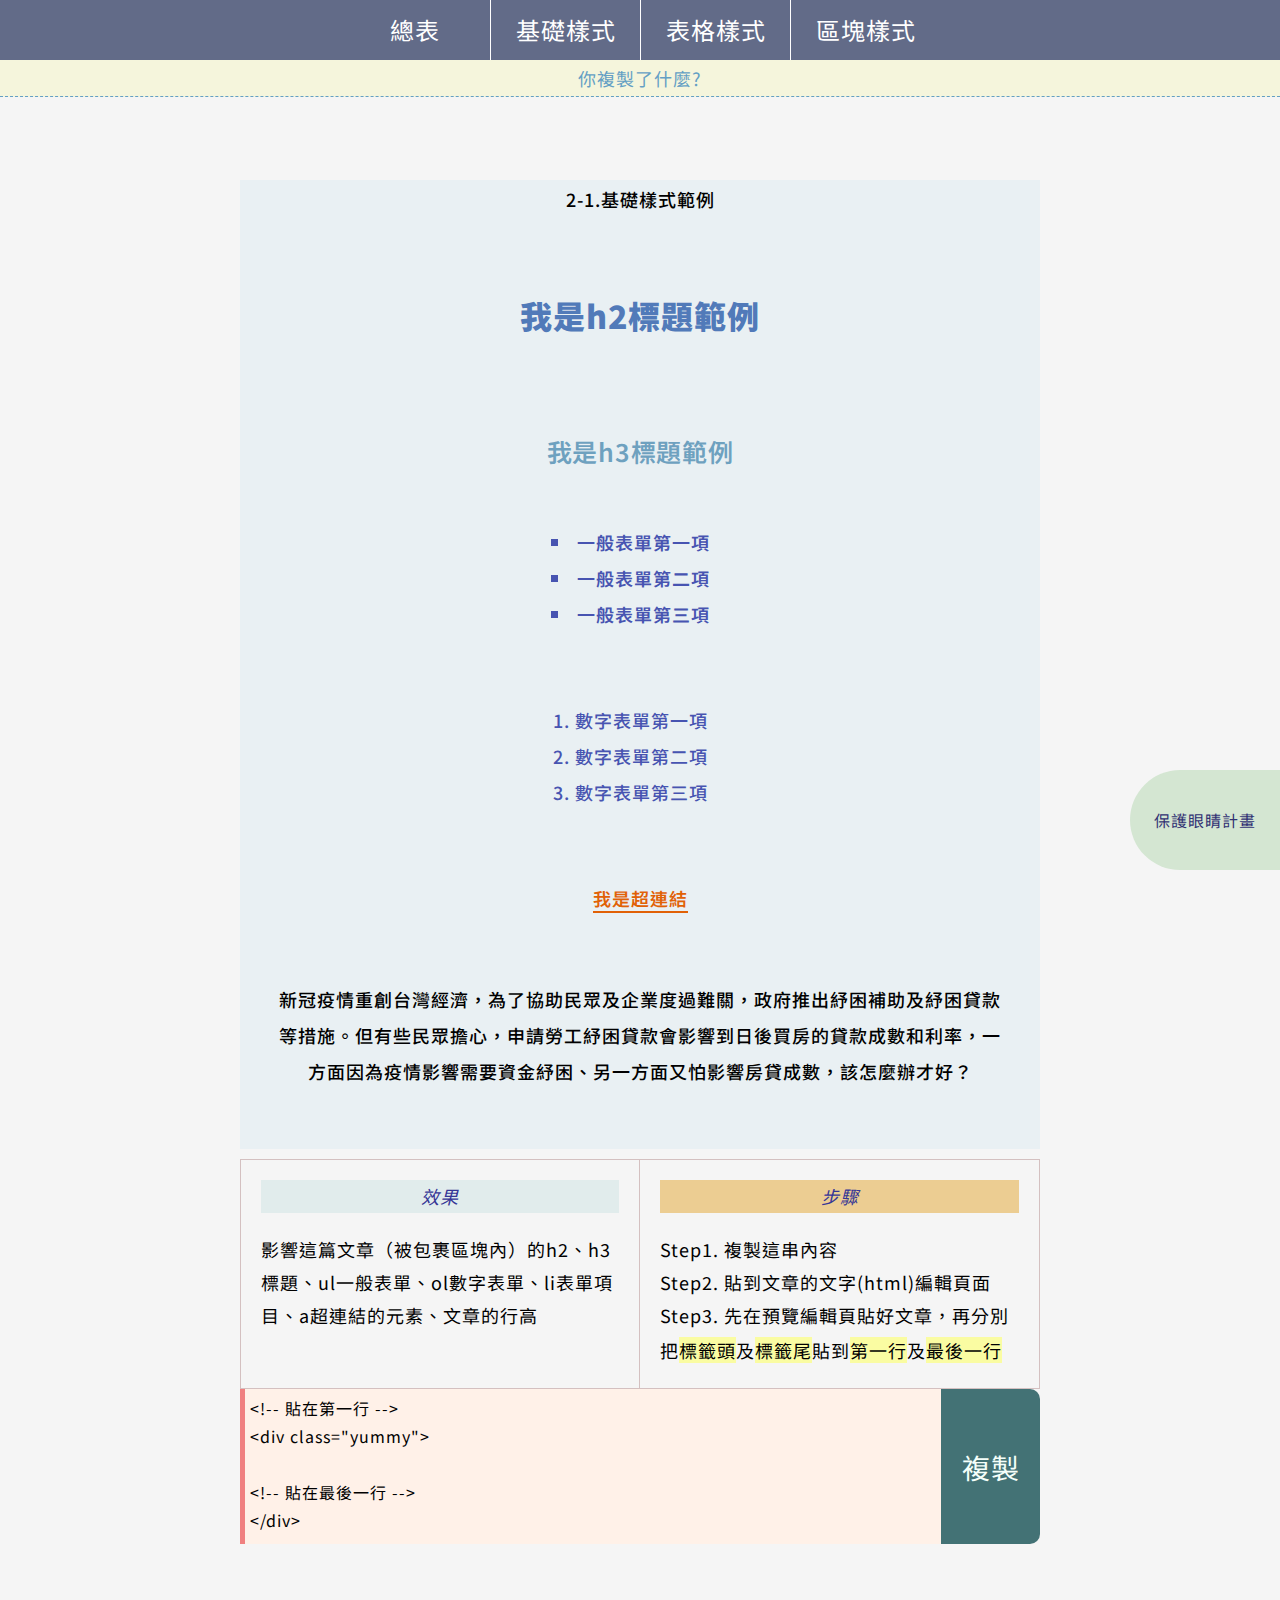
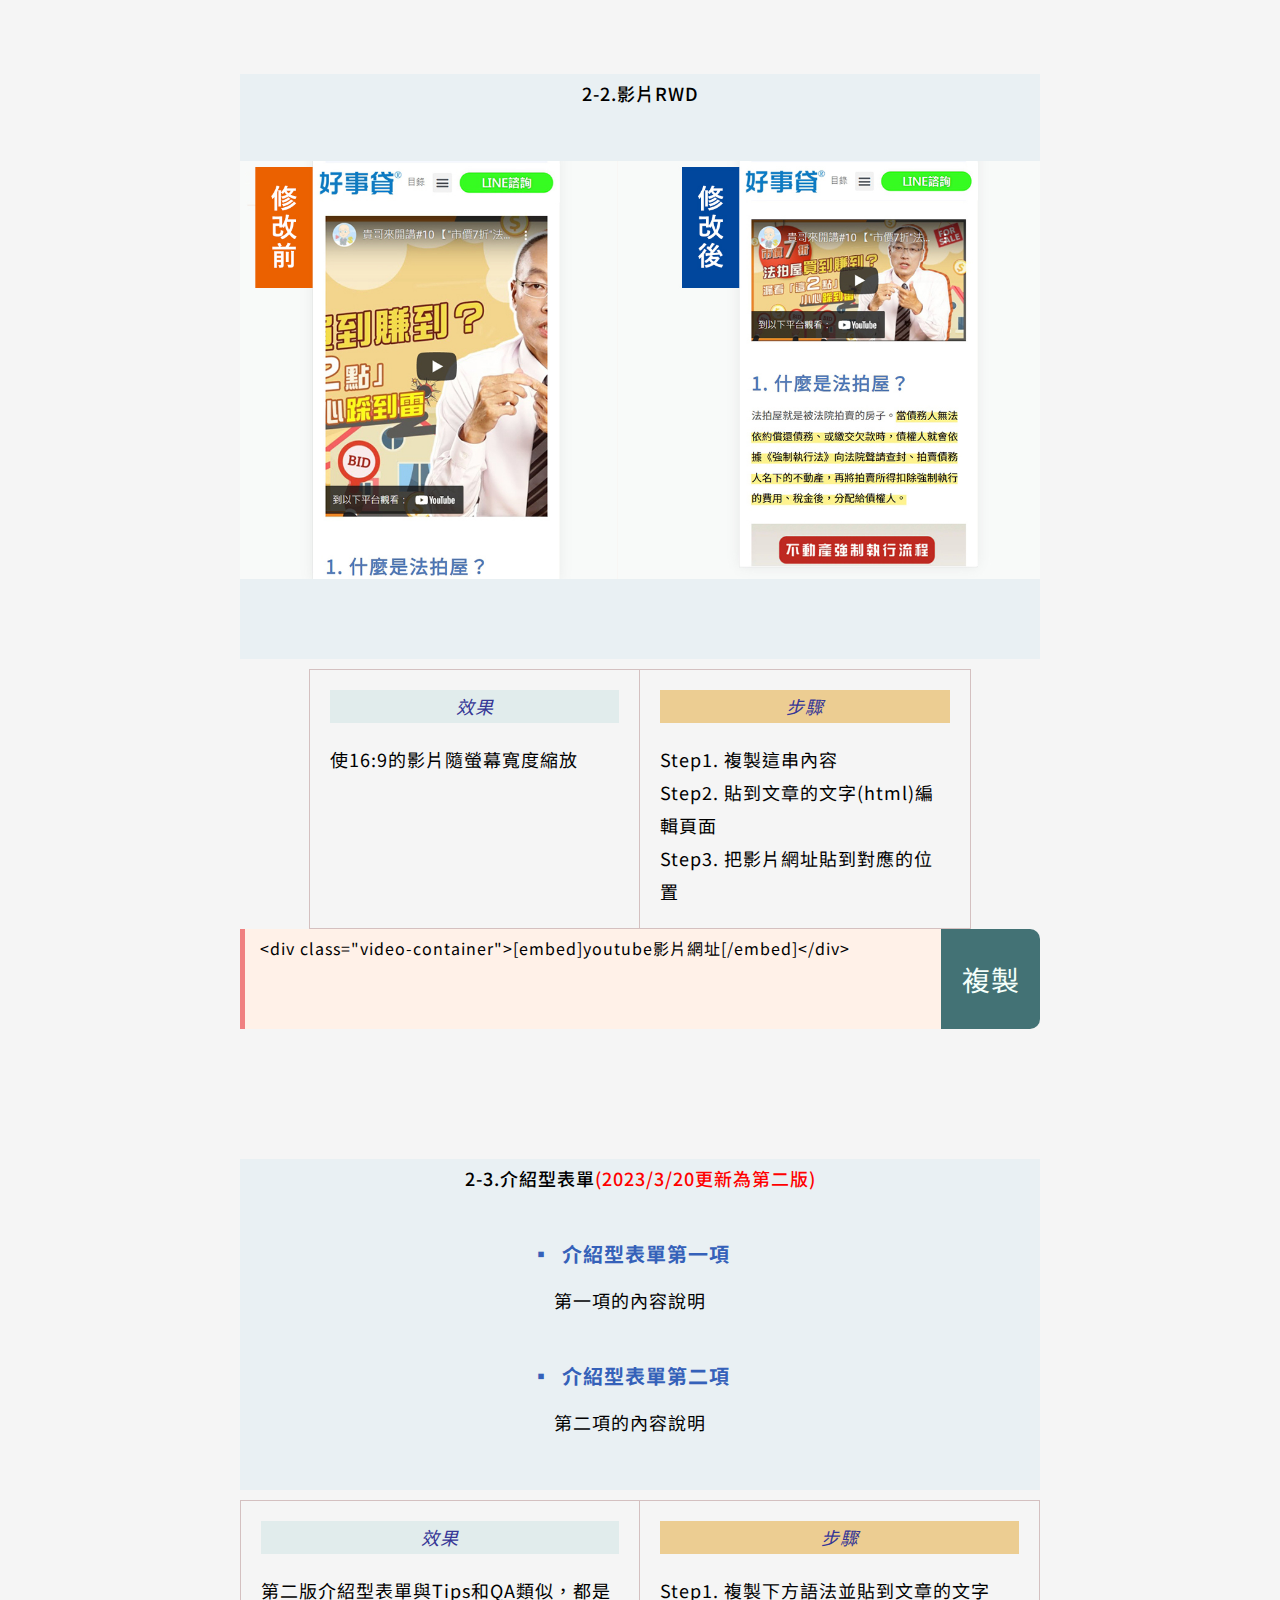
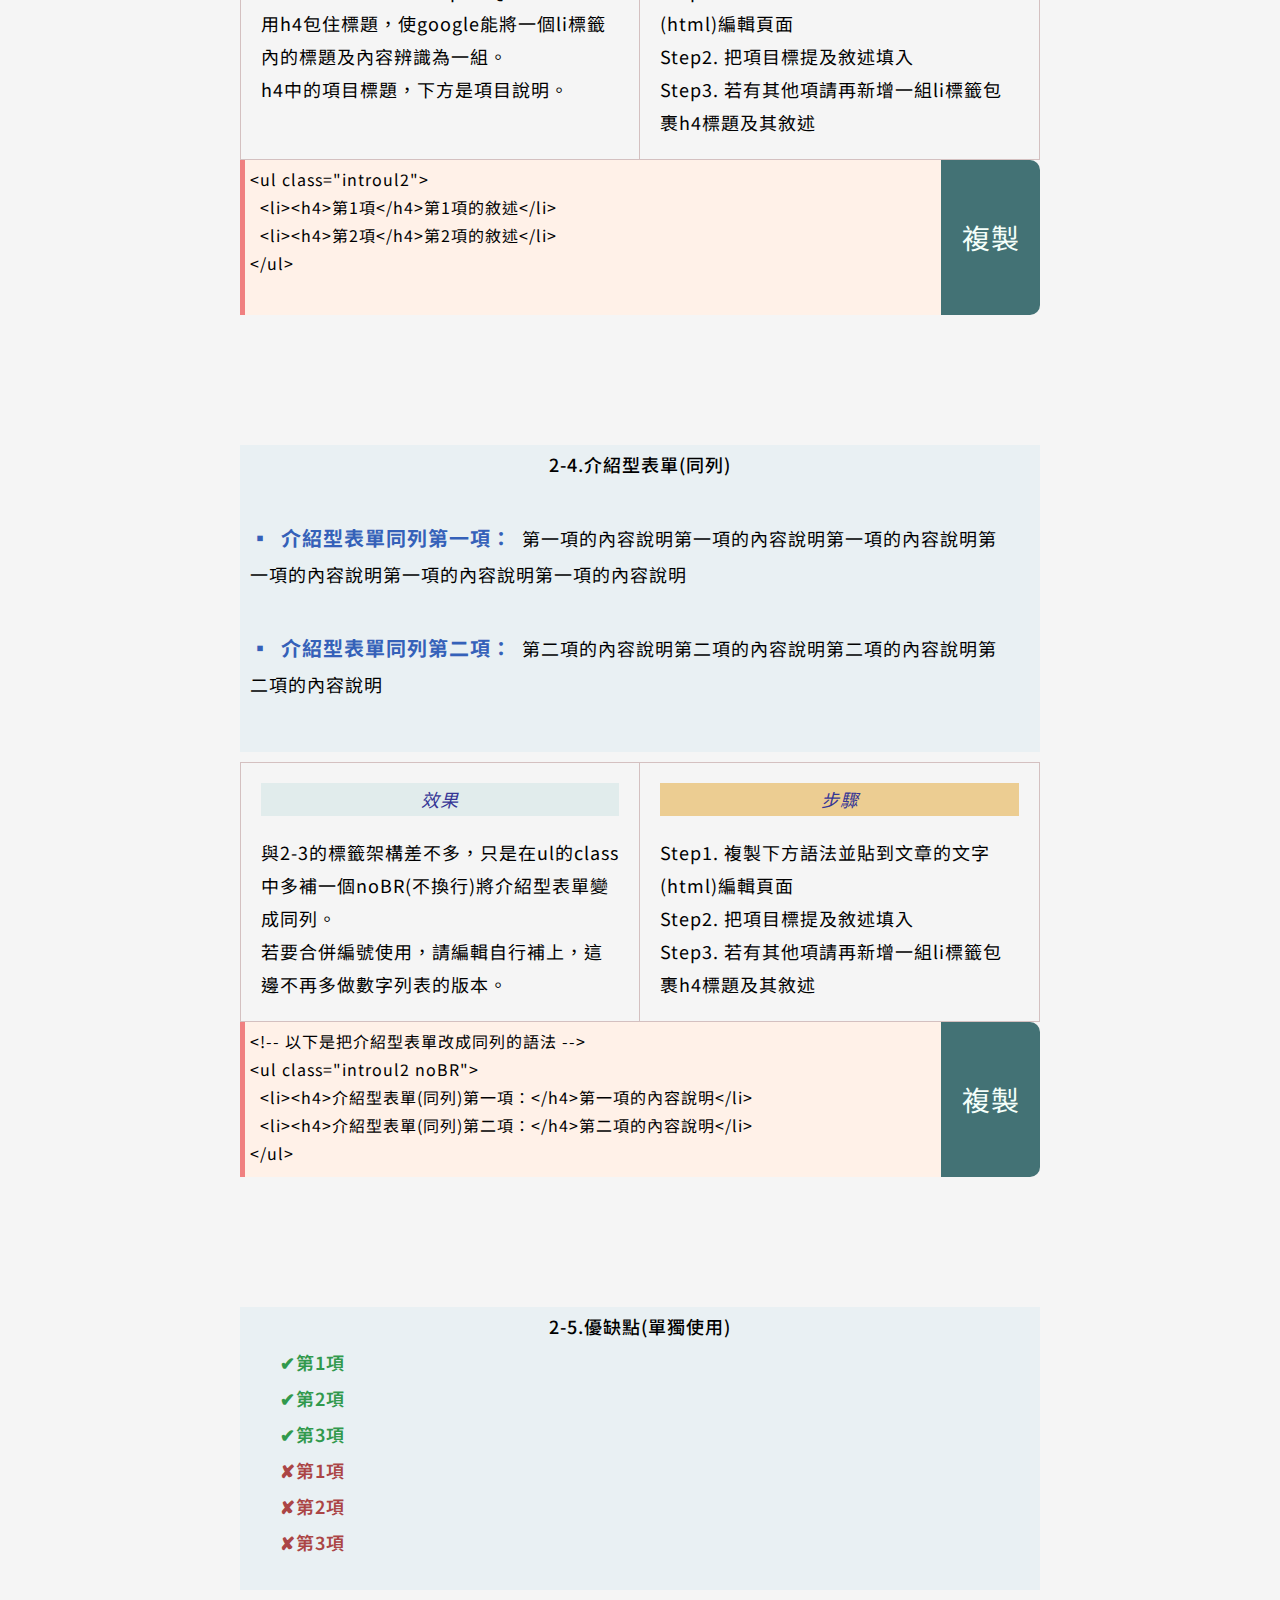
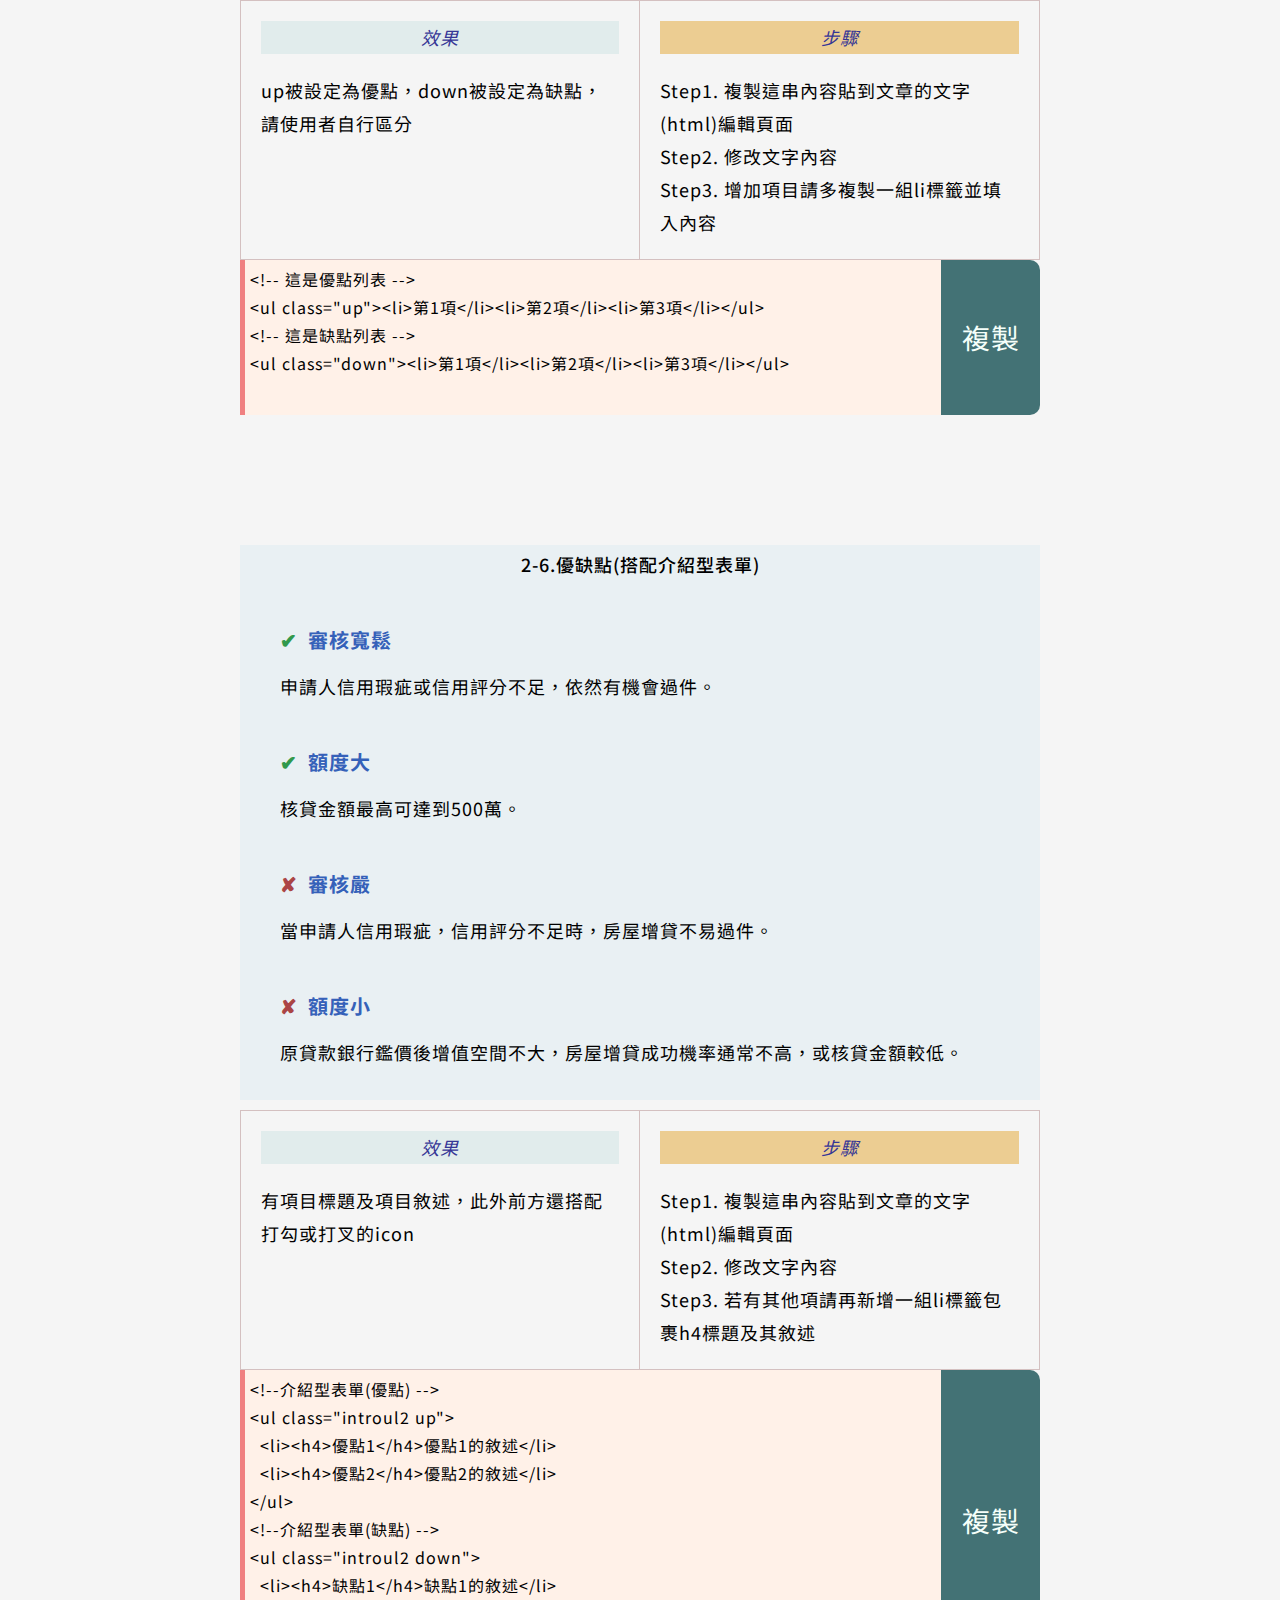
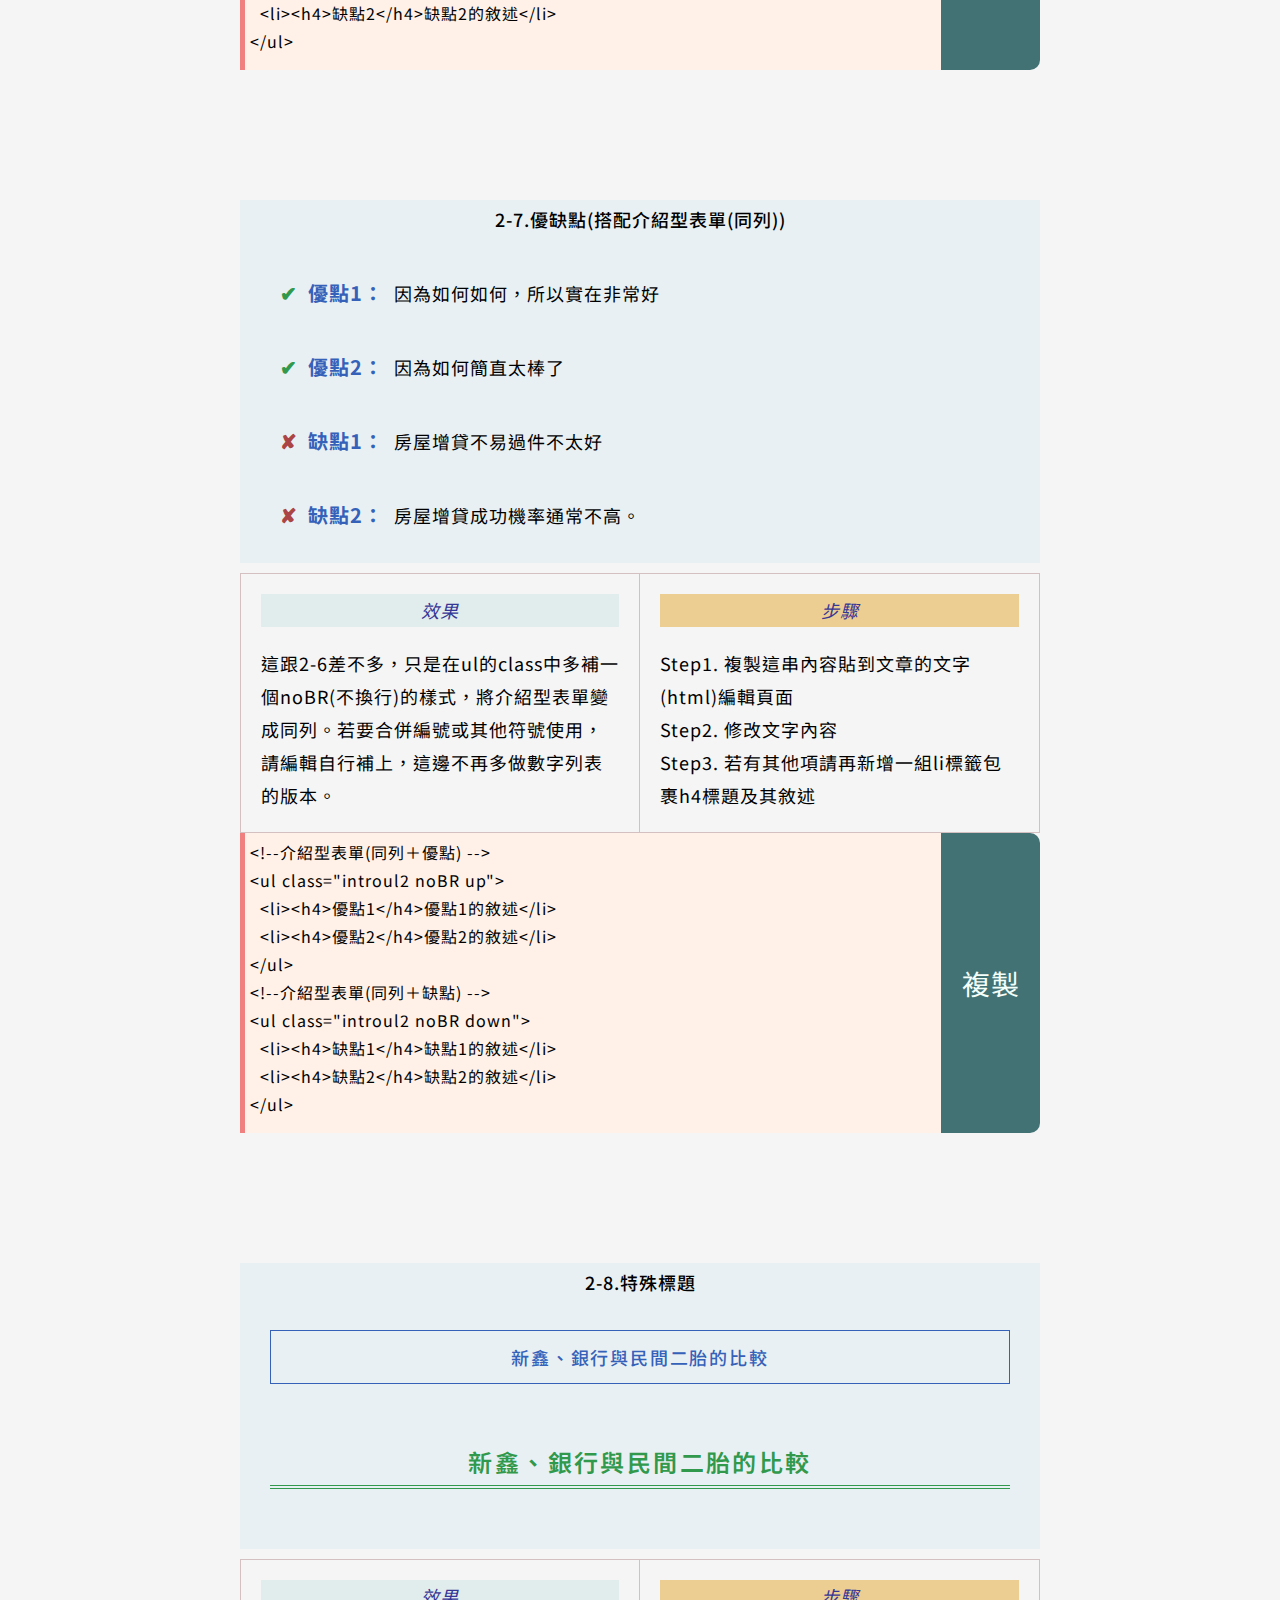
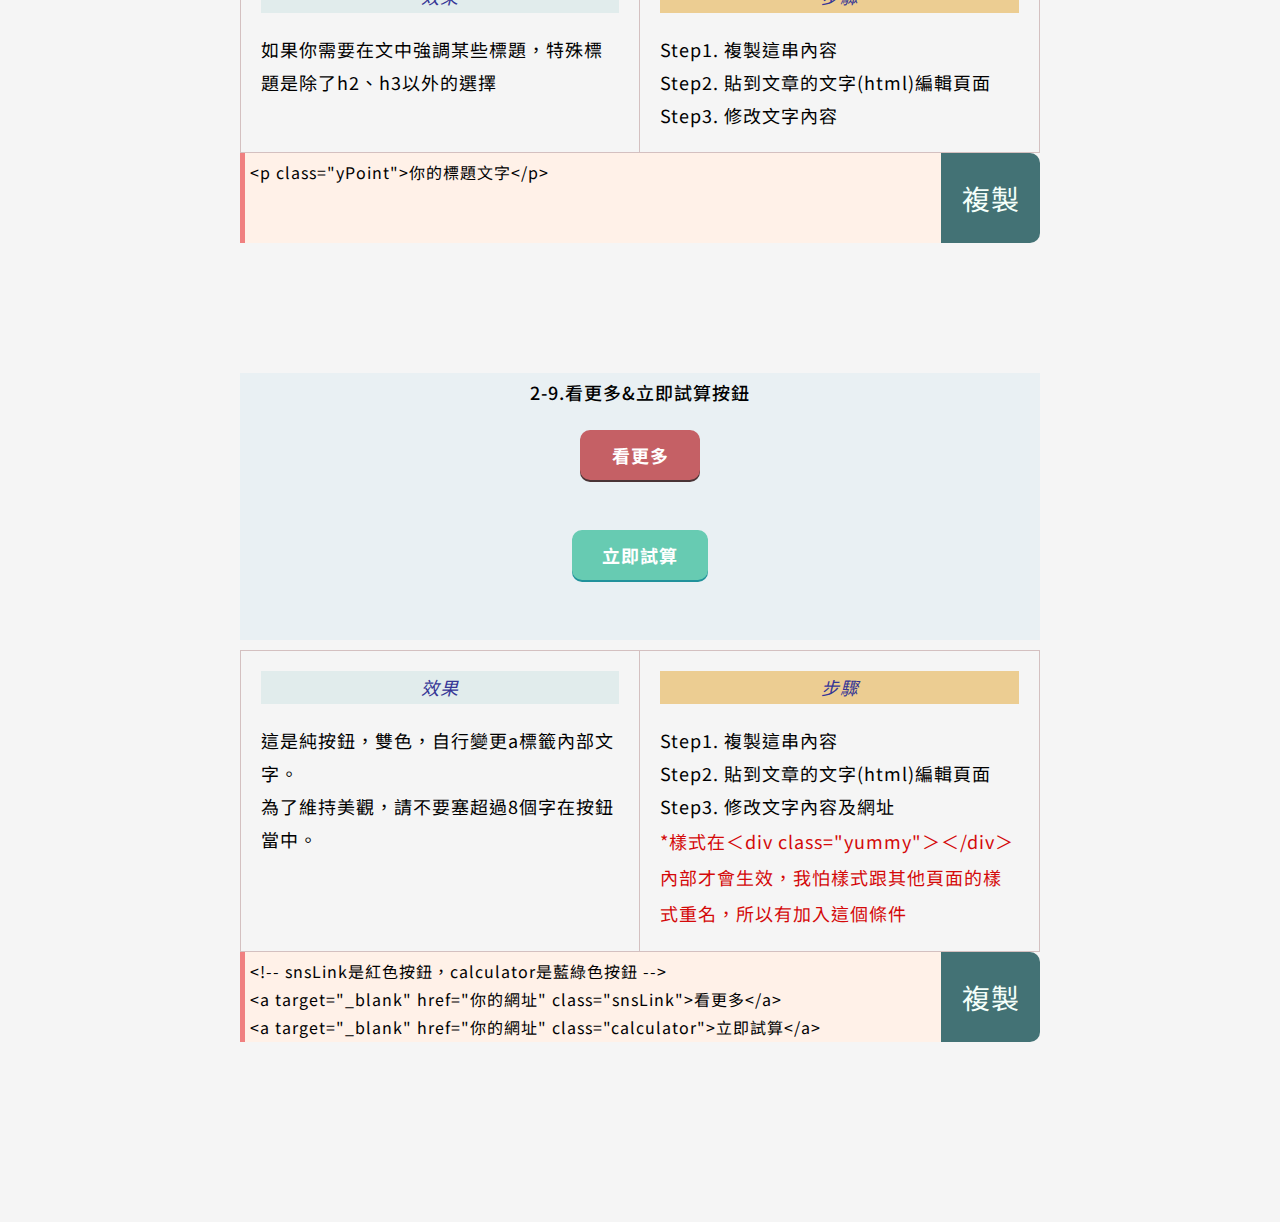
==== basic.html @ d18f0f6f "第一次提交" ====
<!DOCTYPE html>
<html lang="en">

<head>
  <meta charset="UTF-8">
  <meta http-equiv="X-UA-Compatible" content="IE=edge">
  <meta name="viewport" content="width=device-width, initial-scale=1.0">
  <link rel="preconnect" href="https://fonts.googleapis.com">
  <link rel="preconnect" href="https://fonts.gstatic.com" crossorigin>
  <link href="https://fonts.googleapis.com/css2?family=Noto+Sans+TC:wght@400;500&display=swap" rel="stylesheet">
  <link rel="stylesheet" href="css/houseloanstyle.css">
  <link rel="stylesheet" href="css/all.css">
  <link href="https://cdn.jsdelivr.net/npm/bootstrap@5.1.3/dist/css/bootstrap.min.css" rel="stylesheet"
    integrity="sha384-1BmE4kWBq78iYhFldvKuhfTAU6auU8tT94WrHftjDbrCEXSU1oBoqyl2QvZ6jIW3" crossorigin="anonymous">
  <title>新版網站樣式</title>

</head>

<body>
  <!-- script要引入必須要在body下方 中間不能被其他標籤隔開 -->
  <script src="./scripts/header.js"></script>


  <div id="wrap">
    <!-- 第1項 -->
    <div class="group mx-auto">
      <div class="yummy accordion-collapse collapse show" id="panelsStayOpen-collapseOne"
        class="accordion-collapse collapse show" aria-labelledby="panelsStayOpen-headingOne">
        <p>2-1.基礎樣式範例</p>
        <h2 style="margin:80px auto 50px; width: 800px; text-align: center;">我是h2標題範例</h2>
        <h3 style="margin:50px auto 20px; width: 800px; text-align: center;">我是h3標題範例</h3>
        <ul style="margin:35px auto; width: 800px; text-align: center; margin-left: -30px;">
          <li>一般表單第一項</li>
          <li>一般表單第二項</li>
          <li>一般表單第三項</li>
        </ul>
        <ol style="margin:35px auto; width: 800px; text-align: center; margin-left: -30px;">
          <li>數字表單第一項</li>
          <li>數字表單第二項</li>
          <li>數字表單第三項</li>
        </ol>
        <p style="margin:35px auto; width: 800px; text-align: center; "><a style="text-decoration: none;"
            href="#">我是超連結</a></p>
        <p style="padding:30px;">
          新冠疫情重創台灣經濟，為了協助民眾及企業度過難關，政府推出紓困補助及紓困貸款等措施。但有些民眾擔心，申請勞工紓困貸款會影響到日後買房的貸款成數和利率，一方面因為疫情影響需要資金紓困、另一方面又怕影響房貸成數，該怎麼辦才好？
        </p>

      </div>



      <div class="introBox">
        <p class="intro">影響這篇文章（被包裹區塊內）的h2、h3標題、ul一般表單、ol數字表單、li表單項目、a超連結的元素、文章的行高</p>
        <p class="intro">Step1. 複製這串內容<br>
          Step2. 貼到文章的文字(html)編輯頁面<br>
          Step3. 先在預覽編輯頁貼好文章，再分別把<mark>標籤頭</mark>及<mark>標籤尾</mark>貼到<mark>第一行</mark>及<mark>最後一行</mark><br>

        </p>
      </div>


      <div class="copyArea">

        <textarea class="content" name="基礎樣式">
<!-- 貼在第一行 -->
<div class="yummy">
             
<!-- 貼在最後一行 -->
</div>
          </textarea>
        <button class="copyBtn">複製</button>
      </div>

    </div>




    <!-- 第2項 -->
    <div class="group mx-auto">

      <div class="yummy">
        <p>2-2.影片RWD</p>
        <img src="img/videoRWD.jpg" width="800" style="margin: 50px auto;">
      </div>



      <div class="introBox">
        <p class="intro">使16:9的影片隨螢幕寬度縮放</p>
        <p class="intro">Step1. 複製這串內容<br>
          Step2. 貼到文章的文字(html)編輯頁面<br>
          Step3. 把影片網址貼到對應的位置
        </p>
      </div>


      <div class="copyArea">

        <textarea class="content" name="16:9影片RWD">
  <div class="video-container">[embed]youtube影片網址[/embed]</div>
          </textarea>
        <button class="copyBtn" style="height: 100px;">複製</button>
      </div>

    </div>

    <!-- 第3項 -->
    <div class="group mx-auto">




      <div class="yummy">

        <p>2-3.介紹型表單<span style="color:red;">(2023/3/20更新為第二版)</span></p>
        <ul class="introul2" style="margin:0px auto 20px; width: 800px; text-align: center; margin-left: -30px;">
          <li>
            <h4>介紹型表單第一項</h4>第一項的內容說明
          </li>
          <li>
            <h4>介紹型表單第二項</h4>第二項的內容說明
          </li>
        </ul>
      </div>

      <div class="introBox">
        <p class="intro">第二版介紹型表單與Tips和QA類似，都是用h4包住標題，使google能將一個li標籤內的標題及內容辨識為一組。<br>h4中的項目標題，下方是項目說明。</p>
        <p class="intro">Step1. 複製下方語法並貼到文章的文字(html)編輯頁面<br>
          Step2. 把項目標提及敘述填入<br>
          Step3. 若有其他項請再新增一組li標籤包裹h4標題及其敘述</p>
      </div>


      <div class="copyArea">
        <textarea class="content" name="介紹型表單"><ul class="introul2">
  <li><h4>第1項</h4>第1項的敘述</li>
  <li><h4>第2項</h4>第2項的敘述</li>
</ul>     
</textarea>
        <button class="copyBtn">複製</button>
      </div>

    </div>

    <!-- 第4項 -->
    <div class="group mx-auto">

      <div class="yummy">

        <p>2-4.介紹型表單(同列)</p>
        <ul class="introul2 noBR" style="margin:0px auto 20px; width: 800px; margin-left: -30px;">
          <li>
            <h4>介紹型表單同列第一項：</h4>第一項的內容說明第一項的內容說明第一項的內容說明第一項的內容說明第一項的內容說明第一項的內容說明
          </li>
          <li>
            <h4>介紹型表單同列第二項：</h4>第二項的內容說明第二項的內容說明第二項的內容說明第二項的內容說明
          </li>
        </ul>

      </div>

      <div class="introBox">
        <p class="intro">與2-3的標籤架構差不多，只是在ul的class中多補一個noBR(不換行)將介紹型表單變成同列。<br>若要合併編號使用，請編輯自行補上，這邊不再多做數字列表的版本。</p>
        <p class="intro">Step1. 複製下方語法並貼到文章的文字(html)編輯頁面<br>
          Step2. 把項目標提及敘述填入<br>
          Step3. 若有其他項請再新增一組li標籤包裹h4標題及其敘述</p>
      </div>


      <div class="copyArea">
        <textarea class="content" name="介紹型表單(同列)">
<!-- 以下是把介紹型表單改成同列的語法 -->
<ul class="introul2 noBR">
  <li><h4>介紹型表單(同列)第一項：</h4>第一項的內容說明</li>
  <li><h4>介紹型表單(同列)第二項：</h4>第二項的內容說明</li>
</ul>         
  </textarea>
        <button class="copyBtn">複製</button>
      </div>

    </div>


    <!-- 第5項 -->
    <div class="group mx-auto">


      <div class="yummy">
        <p>2-5.優缺點(單獨使用)</p>


        <ul class="up" style="margin: 0px;">
          <li>第1項</li>
          <li>第2項</li>
          <li>第3項</li>
        </ul>
        <ul class="down" style="margin: 0px;">
          <li>第1項</li>
          <li>第2項</li>
          <li>第3項</li>
        </ul>

      </div>


      <div class="introBox">
        <p class="intro">up被設定為優點，down被設定為缺點，請使用者自行區分</p>
        <p class="intro">Step1. 複製這串內容貼到文章的文字(html)編輯頁面<br>
          Step2. 修改文字內容<br>
          Step3. 增加項目請多複製一組li標籤並填入內容
        </p>
      </div>


      <div class="copyArea">

        <textarea class="content" name="優缺點(單獨使用)">
<!-- 這是優點列表 -->
<ul class="up"><li>第1項</li><li>第2項</li><li>第3項</li></ul>
<!-- 這是缺點列表 -->
<ul class="down"><li>第1項</li><li>第2項</li><li>第3項</li></ul>          
        </textarea>
        <button class="copyBtn">複製</button>
      </div>

    </div>



    <!-- 第6項 -->
    <div class="group mx-auto">


      <div class="yummy">
        <p>2-6.優缺點(搭配介紹型表單)</p>
        <ul class="introul2 up" style="margin: 0px;">
          <li>
            <h4>審核寬鬆</h4>申請人信用瑕疵或信用評分不足，依然有機會過件。
          </li>
          <li>
            <h4>額度大</h4>核貸金額最高可達到500萬。
          </li>
        </ul>
        <ul class="introul2 down" style="margin: 0px;">
          <li>
            <h4>審核嚴</h4>當申請人信用瑕疵，信用評分不足時，房屋增貸不易過件。
          </li>
          <li>
            <h4>額度小</h4>原貸款銀行鑑價後增值空間不大，房屋增貸成功機率通常不高，或核貸金額較低。
          </li>
        </ul>

      </div>


      <div class="introBox">
        <p class="intro">有項目標題及項目敘述，此外前方還搭配打勾或打叉的icon</p>
        <p class="intro">Step1. 複製這串內容貼到文章的文字(html)編輯頁面<br>
          Step2. 修改文字內容<br>
          Step3. 若有其他項請再新增一組li標籤包裹h4標題及其敘述
        </p>
      </div>


      <div class="copyArea">

        <textarea class="content" name="優缺點(搭配介紹型表單)" style="height:300px;">
<!--介紹型表單(優點) -->
<ul class="introul2 up">
  <li><h4>優點1</h4>優點1的敘述</li>
  <li><h4>優點2</h4>優點2的敘述</li>
</ul>   
<!--介紹型表單(缺點) -->
<ul class="introul2 down">
  <li><h4>缺點1</h4>缺點1的敘述</li>
  <li><h4>缺點2</h4>缺點2的敘述</li>
</ul>
          
          </textarea>
        <button class="copyBtn" style="height:300px;">複製</button>
      </div>

    </div>

    <!-- 第7項 -->
    <div class="group mx-auto">


      <div class="yummy">
        <p>2-7.優缺點(搭配介紹型表單(同列))</p>
        <ul class="introul2 noBR up" style="margin: 0px;">
          <li>
            <h4>優點1：</h4>因為如何如何，所以實在非常好
          </li>
          <li>
            <h4>優點2：</h4>因為如何簡直太棒了
          </li>
        </ul>
        <ul class="introul2 noBR down" style="margin: 0px;">
          <li>
            <h4>缺點1：</h4>房屋增貸不易過件不太好
          </li>
          <li>
            <h4>缺點2：</h4>房屋增貸成功機率通常不高。
          </li>
        </ul>

      </div>


      <div class="introBox">
        <p class="intro">這跟2-6差不多，只是在ul的class中多補一個noBR(不換行)的樣式，將介紹型表單變成同列。若要合併編號或其他符號使用，請編輯自行補上，這邊不再多做數字列表的版本。</p>
        <p class="intro">Step1. 複製這串內容貼到文章的文字(html)編輯頁面<br>
          Step2. 修改文字內容<br>
          Step3. 若有其他項請再新增一組li標籤包裹h4標題及其敘述
        </p>
      </div>


      <div class="copyArea">

        <textarea class="content" name="優缺點(搭配介紹型表單(同列))" style="height:300px;">
<!--介紹型表單(同列＋優點) -->
<ul class="introul2 noBR up">
  <li><h4>優點1</h4>優點1的敘述</li>
  <li><h4>優點2</h4>優點2的敘述</li>
</ul>   
<!--介紹型表單(同列＋缺點) -->
<ul class="introul2 noBR down">
  <li><h4>缺點1</h4>缺點1的敘述</li>
  <li><h4>缺點2</h4>缺點2的敘述</li>
</ul>
          </textarea>
        <button class="copyBtn" style="height:300px;">複製</button>
      </div>

    </div>

    <!-- 第8項 -->
    <div class="group mx-auto">


      <div class="yummy">
        <p>2-8.特殊標題</p>
        <p class=yPoint style="margin: 30px;">新鑫、銀行與民間二胎的比較</p>
        <p class=yPoint2 style="margin: 30px;">新鑫、銀行與民間二胎的比較</p>
      </div>


      <div class="introBox">
        <p class="intro">如果你需要在文中強調某些標題，特殊標題是除了h2、h3以外的選擇</p>
        <p class="intro">Step1. 複製這串內容<br>
          Step2. 貼到文章的文字(html)編輯頁面<br>
          Step3. 修改文字內容
        </p>
      </div>


      <div class="copyArea">

        <textarea class="content" name="特殊標題">
<p class="yPoint">你的標題文字</p>
            
            </textarea>
        <button class="copyBtn" style="height:90px;">複製</button>
      </div>

    </div>

    <!-- 第9項 -->
    <div class="group mx-auto">


      <div class="yummy">
        <p>2-9.看更多&立即試算按鈕</p>
        <a target="_blank" href="https://www.google.com/" class="snsLink">看更多</a>
        <a target="_blank" href="https://www.google.com/" class="calculator">立即試算</a>
      </div>


      <div class="introBox">
        <p class="intro">這是純按鈕，雙色，自行變更a標籤內部文字。<br>為了維持美觀，請不要塞超過8個字在按鈕當中。</p>
        <p class="intro">Step1. 複製這串內容<br>
          Step2. 貼到文章的文字(html)編輯頁面<br>
          Step3. 修改文字內容及網址<br>
          <span style="color:rgb(212, 9, 9);">*樣式在＜div class="yummy"＞＜/div＞內部才會生效，我怕樣式跟其他頁面的樣式重名，所以有加入這個條件</span>
        </p>
      </div>


      <div class="copyArea">

        <textarea class="content" name="看更多&立即試算按鈕">
<!-- snsLink是紅色按鈕，calculator是藍綠色按鈕 -->
<a target="_blank" href="你的網址" class="snsLink">看更多</a>
<a target="_blank" href="你的網址" class="calculator">立即試算</a>             
          </textarea>
        <button class="copyBtn" style="height:90px;">複製</button>
      </div>

    </div>




  </div>













  <script>
    // 選取對應陣列的內容並複製到剪貼簿        

    let contentElements = document.querySelectorAll('.content');
    let copyBtnElements = document.querySelectorAll('.copyBtn');
    document.querySelector
    let showblock = document.querySelector('#show');

    copyBtnElements.forEach(function (button, index) {

      button.addEventListener('click', function () {
        contentElements[index].select();
        navigator.clipboard.writeText(contentElements[index].value);
        // 複製的物件出現在showblock區域
        showblock.textContent = '已複製' + contentElements[index].name;
      });
    }); 
  </script>
  <script src="https://cdn.jsdelivr.net/npm/bootstrap@5.1.3/dist/js/bootstrap.bundle.min.js"
    integrity="sha384-ka7Sk0Gln4gmtz2MlQnikT1wXgYsOg+OMhuP+IlRH9sENBO0LRn5q+8nbTov4+1p"
    crossorigin="anonymous"></script>



</body>

</html>
---- css/houseloanstyle.css ----
p::selection,
h2::selection,
h3::selection,
a::selection,
span::selection,
mark::selection,
strong::selection,
img::selection,
ul > li::selection {
  background: #d1ecf7;
}
button {
  border: none;
}

/*下面是yummy的樣式表*/

/*嵌入影片RWD*/
.video-container {
  position: relative;
  padding-bottom: 50%;
  padding-top: 25px;
  height: 0;
  overflow: hidden;
  margin: 30px auto;
}

.video-container iframe,
.video-container object,
.video-container embed {
  position: absolute;
  top: 0;
  left: 0;
  width: 100%;
  height: 100%;
}

/* ==============介紹型表單(舊版，之後會移除)=========== */
.introul > li:nth-child(odd) {
  font-weight: 600;
  margin-top: 30px;
  font-size: 20px;
}

.introul > li:nth-child(even) {
  list-style: none;
  font-weight: 400;
  color: black;
}
/* ==============介紹型表單Ver.2開始=========== */
.introul2 > li {
  list-style: none;
  color: #000 !important;
  font-weight: 400 !important;
}
.introul2 > li h4 {
  color: #3561b9;
  margin-top: 40px;
  margin-bottom: 10px;
  font-size: 20px;
}
.introul2 > li h4::before {
  content: '▪';
  margin-right: 10px;
}
.introul2 > li p {
  color: #000;
  line-height: 32px;
  font-size: 18px;
  font-weight: 400;
}
.introul2.noBR > li h4 {
  display: inline-block;
  margin-right: 10px;
  margin-bottom: 0px;
  line-height: 32px;
}
.introul2.noBR li > p {
  display: inline;
}

/* ==============表單與介紹型表單Ver.2優缺點============== */

.yummy ul.up > li {
  color: #31994c;
  list-style: none;
}
.yummy ul.up > li::before,
.yummy ul.up > li h4::before {
  content: '✔';
  color: #31994c;
}

.yummy ul.down > li {
  color: #ab4545;
  list-style: none;
}
.yummy ul.down > li::before,
.yummy ul.down > li h4::before {
  content: '✘';
  color: #ab4545;
}
.yummy ul.introul2.down > li::before,
.yummy ul.introul2.up > li::before {
  content: '';
}

/* ==============介紹型表單Ver.2結束============== */

.stressinLi {
  background-color: #ebffee;
  color: #2478e1;
  font-weight: 600;
  font-style: italic;
  padding: 3px;
}

.yummy {
  margin: 80px 40px;
  font-size: 1.125rem;
  line-height: 2em;
  font-weight: 500;
  font-family: 'Noto Sans TC', sans-serif;
}

/* 社群連結開始 */
.yummy .snsLink:hover {
  background: #c23038;
  box-shadow: none;
  transform: scale(0.98);
}
.yummy .snsLink {
  letter-spacing: 1px;
  margin: 20px auto 30px;
  max-width: 190px;
  min-width: 120px;
  text-decoration: none;
  display: block;
  background-color: #c56065;
  padding: 0px 30px;
  line-height: 50px;
  color: #fff;
  text-align: center;
  border-radius: 10px;
  font-weight: bolder;
  box-shadow: 0px 2px #493335;
}
/* 社群連結結束 */

/* 試算按鈕開始 */
.yummy .calculator:hover {
  background-color: #2fa587;
  box-shadow: none;
  transform: scale(0.98);
}
.yummy .calculator {
  letter-spacing: 1px;
  text-decoration: none;
  max-width: 190px;
  min-width: 120px;
  margin: 20px auto 30px;
  display: block;
  background-color: #67cbb2;
  padding: 0px 30px;
  line-height: 50px;
  color: #fff;
  text-align: center;
  border-radius: 10px;
  font-weight: bolder;
  box-shadow: 0px 2px #21929b;
}
/* 試算按鈕結束 */

.yummy h2 {
  margin: 80px 0px 50px;
  font-weight: 900;
  color: #517ab9;
  font-size: 32px;
  letter-spacing: 1px;
  display: block;
}

.yummy h3 {
  font-weight: 600;
  color: #6ea1bf;
  font-size: 25px;
  letter-spacing: 0.03em;
  margin: 50px 0px 20px;
}

.yummy ul {
  color: #4754b1;
  list-style: square inside;
  margin: 35px 0px;
  padding-left: 40px;
  font-weight: 600;
}

.yummy ul > li {
  font-weight: 600;
}

.yummy ol {
  color: #4754b1;
  list-style-position: inside;
  padding-left: 40px;
  margin: 35px 0px;
}

.yummy p > a {
  font-weight: 600;
  color: #e16106;
  box-shadow: 0px 2px #e16106;
  margin: 0 3px;
}

.yummy p {
  text-align: center;
}

.yummy p > a:hover {
  box-shadow: 0px 0px #fff;
  background-color: #fff8e5;
}

.allOK {
  line-height: 28px;
  padding: 20px 30px;
  background-color: #f6fafc;
  border-left: 4px solid #6f93df;
  font-weight: 400;
  color: #333;
  font-size: 15.5px;
  text-align: center;
  margin: 20px 20px 50px;
}
.allOK h4 {
  font-size: 17px;
  color: #404080;
  background-color: #e1f2f7;
  border-radius: 25px;
  padding: 10px 20px;
}

/* 縱狀表格*/
.yTable_2ver {
  text-align: center;
  margin: 40px auto;
}

.yTable_2ver tr:first-child > td:nth-child(odd) {
  background-color: #f9ffc5;
  border: 1px solid #e7c75b;
  border-right: 1px solid #e7c75b;

  color: #4c391d;
  font-weight: 600;
}

.yTable_2ver tr:first-child > td:nth-child(even) {
  background-color: #e7c75b;
  border: 1px solid #e7c75b;
  font-weight: 600;
}

.yTable_2ver tr:not(:first-child) > td:nth-child(even) {
  background-color: #f8f6ea;
}

.yTable_2ver tr > td {
  padding: 5px;
}

.yTable_2ver tr:not(:first-child) > td {
  background-color: #fff;
  border: 1px solid #d6c186;
  border-bottom: 1px dashed #e7c75b;
  border-top: none;
}

/*強調星星顏色*/
.star {
  color: orange;
  font-size: 26px;
}

/* 畫重點*/
/* .yPoint{
	margin-left:10px;
	color:#3561b9;
	padding:8px;
	
	background: repeating-linear-gradient(
  45deg,
  #f9faff,
  #f9faff 10px,
  #eaf5fd 10px,
  #eaf5fd 20px
); */
.yPoint {
  color: #3561b9;
  margin: 30px auto 10px;
  padding: 8px;
  border: 1px solid #3561b9;
  text-align: center;
  letter-spacing: 0.1em;
}

.yPoint2 {
  display: block;
  color: #31994c;
  margin-top: 50px;
  padding: 0px 20px 5px;
  border-bottom: 4px double;
  font-size: 24px;
  font-weight: 600;
  text-align: center;
  letter-spacing: 0.1em;
}

/* =======================
　　2022_0711計算區塊開始
==========================*/
.calcu_block {
  padding: 15px 40px 20px;
  background: #fffcee;
  border-left: 10px solid #fff2b6;
  position: relative;
}
.calcu_block::after {
  content: url('https://houseloan.tw/wp-content/uploads/2022/07/calculator_icon.png');
  position: absolute;
  transform: rotate(20deg);
  right: 10px;
  opacity: 0.5;
  zoom: 0.7;
}
.calcu_block > .cal_title {
  font-size: 1.3rem;
  letter-spacing: 0.1em;
  color: #7b6019;
  margin-bottom: 10px;
  border-bottom: 1px solid #cba63e;
  font-weight: 500;
  display: block;
}
.calcu_block > .cal_title::before {
  content: 'Calculation';
  opacity: 0.2;
  font-size: 2rem;
  position: absolute;
  top: 5px;
  right: 10px;
}

@media screen and (max-width: 767px) {
  .calcu_block {
    padding: 15px 20px 30px;
  }
  .calcu_block::after {
    opacity: 0.5;
    zoom: 0.6;
    right: 20px;
    bottom: -20px;
  }
  .calcu_block > .cal_title {
    font-size: 1.2rem;
  }
  .calcu_block > .cal_title::before {
    font-size: 1.3rem;
    transform: rotate(90deg);
    display: block;
    top: 55px;
    right: -65px;
  }
}
/* =======================
　　2022_0711計算區塊結束
==========================*/

/* ========================
     收合式分類項目開始 
==========================*/
.sTitle {
  display: block;
  text-align: center;
  padding: 10px 20px;
}
.sTitle .item {
  display: flex;
  background: #fff;
  justify-content: center;
  border-radius: 0px 0px 15px 15px;
}

.sTitle .item > span {
  align-items: center;
  justify-content: center;
  display: flex;
  flex-grow: 1;
  height: 80px;
  text-align: center;
  margin: 20px;
  border: 1px solid green;
  color: green;
  font-size: 21px;
  letter-spacing: 0.03em;
  border-radius: 15px;
}
.sTitle summary {
  padding: 15px;
  background: #009941;
  color: #fff;
}

/* ============= 收合式分類項目2 ============ */
.sTitle2 {
  display: block;
  text-align: center;
  padding: 10px 20px;
}
.sTitle2 .item {
  display: flex;
  background: #fff;
  flex-wrap: wrap;
  justify-content: center;
  border-radius: 0px 0px 15px 15px;
}
.sTitle2 .item > div {
  align-items: center;
  justify-content: space-around;
  display: flex;
  flex-direction: column;
  flex-grow: 1;
  text-align: center;
  padding: 10px;
  margin: 20px 10px;
  border: 1px solid green;
  color: #333;
  font-size: 18px;
  font-weight: 400;
  letter-spacing: 0.03em;
  border-radius: 15px;
}
.sTitle2 .item > div > h4 {
  color: #31994c;
  font-weight: 600;
  font-size: 20px;
  margin-bottom: 5px;
}

.sTitle2 summary {
  padding: 15px;
  background: #009941;
  color: #fff;
}
/* ========================
     收合式分類項目結束 
==========================*/

/* 棋盤表格樣式---開始 */
.yTable_chessboard {
  margin: 30px auto;
  border: 1px solid #6899d1;
  box-shadow: 5px 5px #d1dde9;
}

.yTable_chessboard tr > td {
  display: table-cell;
  vertical-align: middle;
  text-align: center;
  padding: 10px;
  border-left: 1px solid #95b8e0;
  border-bottom: 1px solid #95b8e0;
  background-color: rgb(255, 255, 255);
}

.yTable_chessboard tr:nth-child(odd) > td:nth-child(odd) {
  background-color: rgb(235, 246, 255);
}

.yTable_chessboard tr:nth-child(even) > td:nth-child(even) {
  background-color: rgb(235, 246, 255);
}

/* 棋盤表格樣式---結束 */

/* 2欄式表格樣式---開始*/
.yTable_2x6 {
  border-collapse: collapse;
  font-weight: 500;
  letter-spacing: 0.1em;
  border: 1px solid #6899d1;
  box-shadow: 5px 5px #d1dde9;
  margin: 20px auto;
}

.yTable_2x6 tr {
  flex-wrap: nowrap;
  justify-content: center;
  align-items: center;
}

.yTable_2x6 tr > td {
  padding: 15px;
  text-align: center;
  border-left: 1px solid #96b9e0;
  line-height: 30px;
  background-color: #fff;
  border-bottom: 1px solid #b1c8e3;
}

/* 選擇奇數行的第二欄為底色淺藍色 */
.yTable_2x6 tr:nth-child(odd) > td {
  background-color: #eef6f9;
  color: rgb(22, 39, 39);
}

/* 選擇每一行的第一欄底下有白色點點作為分隔線 */
.yTable_2x6 tr > td:nth-child(1) {
  font-weight: 600;
  color: #fff;
  background-color: #6899d1;
  border-bottom: 1px dashed #fff;
}

/* 2欄式表格樣式---結束 */

/*多欄式表格 突出好事貸---開始*/
.yTable_multi {
  border-collapse: collapse;
  margin: 75px 0px;
  border: 1px solid #6899d1;
}

/*上方第一欄*/
.yTable_multi tr:nth-child(1) {
  font-weight: 800;
  background-color: #6899d1;
  color: #fff;
}

.yTable_multi tr {
  background-color: #eff3f5;
}

/*交錯填色*/
.yTable_multi tr:nth-child(even) > td:not(:first-child) {
  background-color: #f8fdfa;
}

/*左方第一欄*/
.yTable_multi tr > td:nth-child(1) {
  font-weight: 800;
  background-color: #4c73b9;
  color: #fff;
  border-bottom: 1px solid #fff;
}

.yTable_multi tr > td {
  text-align: center;
  justify-content: center;
  align-items: center;
  padding: 15px;
  border-right: 1px solid #d6e3de;
  border-bottom: 1px solid #d6e3de;
}

/*最下排底部邊線不要*/
.yTable_multi tr:nth-last-child(1) > td {
  border-bottom: none;
}

/*最右排底部邊線不要*/
.yTable_multi tr > td:nth-last-child(1) {
  border-right: none;
}

/*強調項目(橫)*/
.yTable_multi .stress {
  border: 2px solid #52b5f5;
  border-left: 10px solid #52b5f5;
  color: #0a388b;
  background-color: #e2f6fd;
}

.yTable_multi .stress > td:nth-child(1) {
  background-color: #1f5bd7;
}

/*多欄式表格 突出好事貸---結束*/

/*多欄式表格 下方卷軸---開始*/
.yTable_multi2 {
  border-collapse: collapse;
  margin: 0;
  border: 1px solid #6899d1;
}

/*上方第一欄*/

.yTable_multi2 tr:nth-child(1) {
  font-weight: 600;
  background-color: #6899d1;
  color: #fff;
}

.yTable_multi2 tr {
  width: 800px;
  background-color: #eff3f5;
}

/*交錯填色*/
.yTable_multi2 tr:nth-child(even) > td:not(:first-child) {
  background-color: #f8fdfa;
}

/*左方第一欄*/
.yTable_multi2 tr > td:nth-child(1) {
  font-weight: 600;
  background-color: #4c73b9;
  color: #fff;
  border-bottom: 1px solid #fff;
}

.yTable_multi2 tr > td {
  text-align: center;
  justify-content: center;
  align-items: center;
  padding: 15px;
  border-right: 1px solid #d6e3de;
  border-bottom: 1px solid #d6e3de;
}

/*最下排底部邊線不要*/
.yTable_multi2 tr:nth-last-child(1) > td {
  border-bottom: none;
}

/*最右排底部邊線不要*/
.yTable_multi2 tr > td:nth-last-child(1) {
  border-right: none;
}

/*強調項目(橫)*/
.yTable_multi2 .stress {
  border: 2px solid #52b5f5;
  border-left: 10px solid #52b5f5;
  color: #0a388b;
  background-color: #e2f6fd;
}

.yTable_multi2 .stress > td:nth-child(1) {
  background-color: #1f5bd7;
}

.moveRight {
  display: block;
  margin: 50px auto;
}

/*多欄式表格 下方卷軸---結束*/

/*對決式表格---開始*/
.yTable_pk {
  border: 1px solid #99aed5;
  border-collapse: collapse;
  color: rgb(63, 95, 163);
}

.yTable_pk tr {
  display: flex;
  background-color: #e7f6fd;
  flex-wrap: nowrap;
}

.yTable_pk tr > td {
  width: calc(100% / 3);
  padding: 15px;
  text-align: center;
}

.yTable_pk tr:first-child > td {
  background-color: #4776ce;
  color: #fff;
  border-right: 1px solid #fff;
}

.yTable_pk tr > td:last-child {
  border-right: none;
}

.yTable_pk tr td:first-child {
  background-color: #4776ce;
  color: #fff;
  border-bottom: 1px dotted #fff;
}

.yTable_pk tr:last-child > td:first-child {
  border-bottom: none;
}

.yTable_pk tr:not(:last-child) > td:not(:first-child) {
  border-bottom: 1px solid rgb(125, 150, 189);
}

/* 預設重點 */
.yTable_pk tr > td span {
  font-weight: 600;
  background-color: #ffea84;
}

/* 移除左邊第一欄的底色---開始*/
.t1none tr > td:first-child {
  background-color: #eef6f9;
  color: #000;
  font-weight: 500;
  border-bottom: 1px solid #b1c8e3;
}

.t1none tr:nth-child(even) > td {
  background-color: #fff;
}

/* 移除左邊第一欄的底色---結束*/

/*均分表格*/
.average2 td {
  width: 50%;
}

.average3 td {
  width: calc(100% / 3);
}

.average4 td {
  width: 25%;
}

.average5 td {
  width: 20%;
}

.average6 td {
  width: calc(100% / 6);
}

.average7 td {
  width: calc(100% / 7);
}

/*均分表格*/
/*指定第一格寬度*/
.addFirst tr > td:first-child {
  width: 25%;
}

/*小提示20230301---開始*/
section.Tips {
  font-weight: 400;
  margin: 20px 0;
  padding: 10px 25px;
  list-style: none;
  border: 1px solid #a0bbe7;
  border-left: 10px solid #a0bbe7;
}

section.Tips h4 {
  font-weight: 400;
  font-size: 1.2rem;
  line-height: 2rem;
  color: #745a36;
  display: flex;
  border-bottom: 1px solid #a0bbe7;
}

section.Tips h4::before {
  content: url('https://houseloan.tw/wp-content/uploads/2022/07/tips_pin-1.png');
  margin-right: 15px;
}

/*小提示---之後會刪掉*/
.Tips > li:first-child {
  color: #745a36;
  font-weight: 400;
  display: flex;
  border-bottom: 1px solid #a0bbe7;
}

.Tips > li:first-child::before {
  content: url('https://houseloan.tw/wp-content/uploads/2022/07/tips_pin-1.png');
  margin-right: 15px;
}

.Tips > li:nth-child(2) {
  color: #333;
  list-style: none;
  padding-top: 12px;
}

/*小提示---之後會刪掉*/
/*小提示---結束*/

/*延伸閱讀樣式--開始*/
.readmore {
  margin: 30px 0px;
  display: flex;
  padding: 30px;
  background-color: #e5f3f9;
  border-top: 10px solid #81b5e9;
}

.readmore button {
  clip-path: polygon(90% 0%, 100% 50%, 90% 100%, 0% 100%, 10% 50%, 0% 0%);
  background-color: #c78f42;
  cursor: default;
  border: none;
  font-size: 18px;
  padding: 5px 20px;
  color: #fff;
}

.readmore a {
  margin: 10px 20px;
  position: relative;
  box-shadow: 0px 0px #fff;
  color: #396fc9;
  text-decoration: none;
}

/*超連結的下方橫條*/
.readmore a::after {
  position: absolute;
  border-radius: 5px;
  left: 50%;
  content: '';
  width: 0%;
  height: 3px;
  display: block;
  background-color: #c78f42;
  transition: all 0.4s ease-in-out;
}

/*hover*/
.readmore a:hover {
  color: #bd6b2b;
  background-color: rgba(255, 255, 255, 0);
}

.readmore a:hover::after {
  width: 100%;
  left: 0%;
}

/*延伸閱讀樣式-下方卷軸--結束*/

.barrier_color {
  color: #000;
}

/*舊版問答--開始 之後會刪除*/
.QA {
  margin: 40px 0px 40px -40px;
}

.QA li {
  list-style: none;
  padding: 10px 20px;
  margin-top: 5px;
  background-color: #ecf3fb;
}

.QA li:nth-child(odd) {
  color: #385781;
  font-weight: 600;
  background-color: #ffec9847;
}

.QA li:nth-child(even) {
  font-weight: 400;
  color: #2d3460;
}

.QA li span.none {
  padding: 5px 15px;
  font-weight: 600;
  background-color: #385781;
  display: inline-block;
  border-radius: 20px;
  color: #fff;
  margin-right: 20px;
}

.QA li mark {
  font-weight: 600;
  color: #cd3984;
}

/*舊版問答--結束 之後會刪除*/

/*問答--開始*/
.QA2 {
  margin: 40px 0px 40px -40px;
}

.QA2 h4 {
  color: #385781;
  font-weight: 600;
  font-size: 1.2rem;
  background-color: #fff9de;
  margin: 0;
  padding: 10px 20px;
}

.QA2 li {
  list-style: none;
  background-color: #ecf3fb;
}

.QA2 li p {
  font-weight: 400;
  color: #333;
  text-align: left;
  line-height: 2rem;
  padding: 10px 10px 15px 20px;
}

span.none {
  line-height: 50px;
  padding: 0px 15px;
  font-weight: 600;
  background-color: #385781;
  display: inline-block;
  border-radius: 20px;
  color: #fff;
  margin-right: 20px;
}

.QA2 li mark {
  font-weight: 600;
  color: #cd3984;
}

/*新增 20230503*/
.yummy ul.QA3 {
  list-style: none;
  margin: 10px 0px;
}
.yummy ul.QA3 mark {
  font-weight: 600;
  color: #cd3984;
}
.yummy ul.QA3 .T_box {
  color: #385781;
  font-weight: 600;
  font-size: 1.2rem;
  background-color: #fff9de;
  margin: 0;
  padding: 10px 20px;
}
.yummy ul.QA3 .Q_box {
  text-align: left;
  line-height: 2rem;
  padding: 10px 10px 15px 20px;
  background-color: #ecf3fb;
}
.yummy ul.QA3 .Q_box .question {
  font-weight: 400;
  color: #333;
}
.yummy ul.QA3 .Q_box .moveRight {
  min-width: 400px;
}
.yummy ul.QA3 .Q_box .yTable_multi2 {
  width: 90%;
  margin: 0 auto;
}
@media (max-width: 459px) {
  .yummy ul.QA3 .Q_box .yTable_multi2 {
    width: 800px;
  }
} /*# sourceMappingURL=新增.css.map */

/*問答--結束*/

/* =========================
     跳板區塊JumpBoard--開始 
============================*/
.jumpBoard {
  width: 100%;
  max-width: 900px;
  padding: 20px;
  margin: 40px auto;
  display: flex;
  align-items: center;
  justify-content: space-evenly;
  background-color: #fff;
  border: 1px solid #178d9e;
  box-shadow: 2px 2px #178d9e;
  border-radius: 15px;
}
.jumpBoard .description {
  border-right: 1px solid #178d9e;
  padding-right: 40px;
  margin: 10px;
  font-size: 18px;
  text-align: left;
  font-weight: 400;
}
.jumpBoard .description .des_title {
  font-size: 21px;
  color: #178d9e;
  margin: 0;
  text-align: left;
  font-weight: 600;
}
.jumpBoard .jumpBtn {
  background-color: #178d9e;
  color: #fff;
  display: block;
  min-width: 150px;
  text-align: center;
  padding: 10px 30px;
  border-radius: 50px;
  cursor: pointer;
  font-weight: 600;
  text-decoration: none;
}
.jumpBoard .jumpBtn:hover {
  background-color: #15536a;
}

@media screen and (max-width: 787px) {
  .jumpBoard {
    flex-direction: column;
    padding: 20px 15px;
  }
  .jumpBoard .description {
    border: none;
    padding: 0px 10px;
    margin: 0px auto;
    font-size: 16px;
    line-height: 2rem;
  }
  .jumpBoard .description .des_title {
    font-size: 19px;
    margin-bottom: 10px;
    padding-bottom: 10px;
    line-height: 1.8rem;
    border-bottom: 1px solid #178d9e;
  }
  .jumpBoard .jumpBtn {
    padding: 5px 25px;
    font-size: 18px;
  }
}
/* =========================
     跳板區塊JumpBoard--結束 
============================*/

/* ====================
        氣球開始
====================== */

.balloonBox {
  justify-content: center;
  padding: 15px;
  display: flex;
  flex-wrap: wrap;
}

.balloon {
  clip-path: ellipse(50% 50% at 50% 50%);
  margin: 10px 5px 0px 5px;
  width: 220px;
  height: 140px;
  display: block;
  text-align: center;
  padding: 30px 25px;
  background-color: #fff;
  color: #c12211;
  font-size: 17px;
  line-height: 28px;
}
/*======================== 
最好不要搭配flip使用，因為flip有做上下交錯
======================== */
.balloon.arrow {
  clip-path: polygon(85% 0%, 100% 50%, 85% 100%, 0% 100%, 15% 50%, 0% 0%);
  padding: 30px 40px 30px 50px;
  align-items: middle;
  display: flex;
  flex-direction: column;
  background: #e7ebeb;
}
.flip {
  background-color: #f5f2d2;
  margin-left: -30px;
  margin-top: 40px;
}

/*測試動畫*/
.floating {
  animation-name: floating;
  animation-duration: 3s;
  animation-iteration-count: infinite;
  animation-timing-function: ease-in-out;
  margin-left: 30px;
  margin-top: 5px;
}
@keyframes floating {
  from {
    transform: translate(0, 0px);
  }

  65% {
    transform: translate(0, 10px);
  }

  to {
    transform: translate(0, -0px);
  }
}

@media screen and (max-width: 459px) {
  .balloon {
    font-size: 18px;
    line-height: 27px;
    padding: 32px 30px;
    margin: -15px 0px;
  }

  .balloon:last-child {
    margin-bottom: 2px;
  }
}
/* ====================
        氣球結束
====================== */

/* ======================
		作者簡介開始
========================= */

.yummy .authorIntro {
  position: relative;
  border: 5px double #bfbfe9;
  margin: 50px auto;
  padding: 40px 50px 0px;
}

.yummy .author:hover {
  color: #9999db;
}

.yummy .author {
  font-size: 28px;
  position: absolute;
  top: -16px;
  background-color: #fff;
  padding: 0px 20px;
}

.yummy .author::before {
  content: '作者簡介－';
}

.yummy .author::after {
  position: absolute;
  content: '';
  opacity: 0.2;
  mix-blend-mode: multiply;
  background-color: yellow;
  width: 100px;
  height: 20px;
  display: block;
  top: 7px;
  right: 10px;
}

.yummy .authorIntro ul {
  background-color: #f5fafd;
  padding: 10px;
  margin: 20px -10px;
}
/* ======================
		作者簡介結束
========================= */

@media screen and (min-width: 460px) and (max-width: 875px) {
  .yTable_multi {
    font-size: 16px;
    line-height: 28px;
  }

  .yTable_multi tr > td {
    padding: 12px 8px;
  }

  .yTable_multi2 {
    margin-top: 5px !important;
    width: 800px;
    border: 2px solid #6899d1;
  }

  /* 向左滑動overflow */
  .moveRight {
    max-width: 800px;
    min-width: 430px;
    overflow: auto;
    margin-bottom: 50px;
  }

  .moveRight::before {
    content: '向左滑動看更多';
    background-color: #7095d7;
    color: #fff;
    line-height: 30px;
    padding: 10px;
    font-size: 16px;
    font-weight: 600;
  }
}

@media screen and (max-width: 459px) {
  .yummy h3 {
    font-weight: 700;
  }

  .readmore {
    padding: 10px 15px;
    line-height: 25px;
    font-size: 16px;
  }

  .readmore button {
    display: block;
    min-width: 80px;
    padding: 3px;
  }

  /* 2欄式表格樣式---開始*/
  .yTable_2x6 {
    font-size: 16px;
    line-height: 24px;
  }

  .yTable_2x6 tr > td {
    padding: 10px;
  }

  /* 最後一行的第一欄底部不需要分隔線 */
  .yTable_2x6 tr:nth-last-child > td:nth-child(1) {
    border: none;
  }

  /* 2欄式表格樣式---結束 */

  .star {
    font-size: 20px;
  }

  .yTable_multi2 {
    margin-top: 5px !important;
    width: 800px;
    border: 1px solid #6899d1;
  }

  /* 向右滑動overflow */
  .moveRight {
    max-width: 420px;
    min-width: 300px;
    overflow: auto;
    margin-bottom: 40px;
  }

  .moveRight::before {
    content: '向左滑動看更多';
    background-color: #7095d7;
    color: #fff;
    line-height: 30px;
    padding: 10px;
    font-size: 16px;
    font-weight: 600;
  }

  /*多欄式表格 突出好事貸---開始*/
  .yTable_multi {
    font-size: 15px;
    line-height: 25px;
  }

  .yTable_multi tr:nth-child(1) {
    font-weight: lighter;
    background-color: #6899d1;
    color: #fff;
  }

  .yTable_multi tr > td {
    padding: 10px 5px;
  }

  .yTable_pk {
    font-size: 16px;
    line-height: 25px;
    padding: 8px;
  }

  /*問答--開始*/
  .QA li {
    font-size: 17px;
    line-height: 35px;
  }

  .QA li > .none {
    padding: 3px 15px;
    margin-right: 10px;
  }

  /*問答--結束*/
}
---- css/all.css ----
*{
      padding: 0;
      margin: 0 ;
      font-family: 'Noto Sans TC', sans-serif;
      letter-spacing: 1px;
      line-height: 36px;
      box-sizing: border-box;
      
      
    }
       

    #wrap{
      background-color: rgb(245, 245, 245); 
      padding: 50px; 
      
      
    }
    .protect{      
      display: flex;
      justify-content: center;
      align-items: center;
      width: 150px;
      height: 100px;
      position: fixed;
      right: 0px;
      bottom: 30px;
      color: rgb(49, 49, 114);
      background-color: rgb(212, 230, 210);
      border-radius: 50px 0px 0px 50px;
    }
    .attention{
      color: rgb(212, 26, 26);
      margin-top: 100px;
      text-align: center;
      font-size: 22px;
      animation-duration: 2s;
      animation-name: showup;
      animation-iteration-count: infinite;
      animation-direction: alternate;
    }
   @keyframes showup{
    from {
      font-size: 19px;
    }
  
    to {
      font-size: 21px;
    }

   }

    mark{
      background-color: rgb(250, 252, 162);
    }

    

    .smallTitle{         
      margin: 50px 10px;               
      color: peru;
      width: 100%;
      border-bottom: 7px double peru;       
      padding-top: 30px;
      margin: 50px auto;    
              
    }
    
    
    .copyArea{        
      display:flex;
      justify-content: center; 
      max-width: 800px;      
    }
    .introBox{
      display: flex;
    }

    .intro{             
      margin-top: 10px;  
      padding: 20px;    
      font-size: 18px; 
      line-height: 33px; 
      width: 50%; 
      border: 1px solid rgb(212, 192, 192);     
    }

    .introBox .intro:last-child{
      border-left: none;
    }

    .intro::before{
      margin-bottom: 20px;
      content: '效果';
      display: block;
      left:-70px;        
      color: rgb(54, 54, 150);
      font-style: italic;        
      background-color: rgb(225, 236, 236);  
      width: 100%;
      text-align: center;       

    }
    .group{
      display: flex;
      flex-direction: column;
      align-items: center;
      width: 800px;
      margin: 130px auto;
    }
    .group .intro:nth-child(even)::before{
      content: '步驟';        
      background-color: rgb(236, 205, 146);  

    }

    .header{
      top:0px;
      display: flex;
      height: 60px;
      width: 100%;
      background-color: rgb(98, 107, 136);
      position: fixed;
      z-index: 2;
    }

    #show{
      border-bottom:1px dashed rgb(100, 159, 196);
      color: rgb(100, 159, 196); 
      background-color: beige;
      font-size: 18px;     
      text-align: center;
      width: 100%;
      position: fixed;
      top:60px;
      

    }

    .menu{
      margin: 0 auto;
      display: inline-flex;
      list-style: none;
      font-size: 24px;
      
      
    }
    .menu a{
        color: #fff;
        text-decoration: none;
    }
    .menu>li{       
      display: block;
      width: 150px;
      text-align: center;
      color: rgb(255, 255, 255);
      line-height: 60px;       
    }
    .menu li+li{
      border-left: 1px solid #fff;        
    }
   

    .content{
      line-height: 28px;
      font-size: 16px;
      padding: 5px;
      overflow: hidden;
      float: left;        
      resize: none;
      border: none;
      width: 710px;      
      background-color: rgb(255, 241, 232);
      border-left:5px solid lightcoral;
    }
    .copyBtn{             
      border: none;
      font-size: 28px;
      height:155px;
      width: 100px;
      background-color: rgb(67, 114, 117);
      color: mintcream;
      border-radius: 0px 10px 10px 0px;

    }
     
    .sampleBtn{
      line-height: 50px;
      background-color: rgb(29, 125, 170);
      width: 180px;
      color: rgb(255, 255, 255);
      text-align: center;
      font-size: 22px;
      margin: 50px auto 0px;
      border-radius: 30px;
    }
    .yummy{
      background-color: rgb(233, 240, 243);
      margin: 0 auto;
      padding-bottom: 30px;
      padding-top:1px;
      max-width: 800px;
      width: 100%; 
      display: flex;
      flex-wrap: wrap;
      flex-direction: column;
      justify-content: center;       

    }
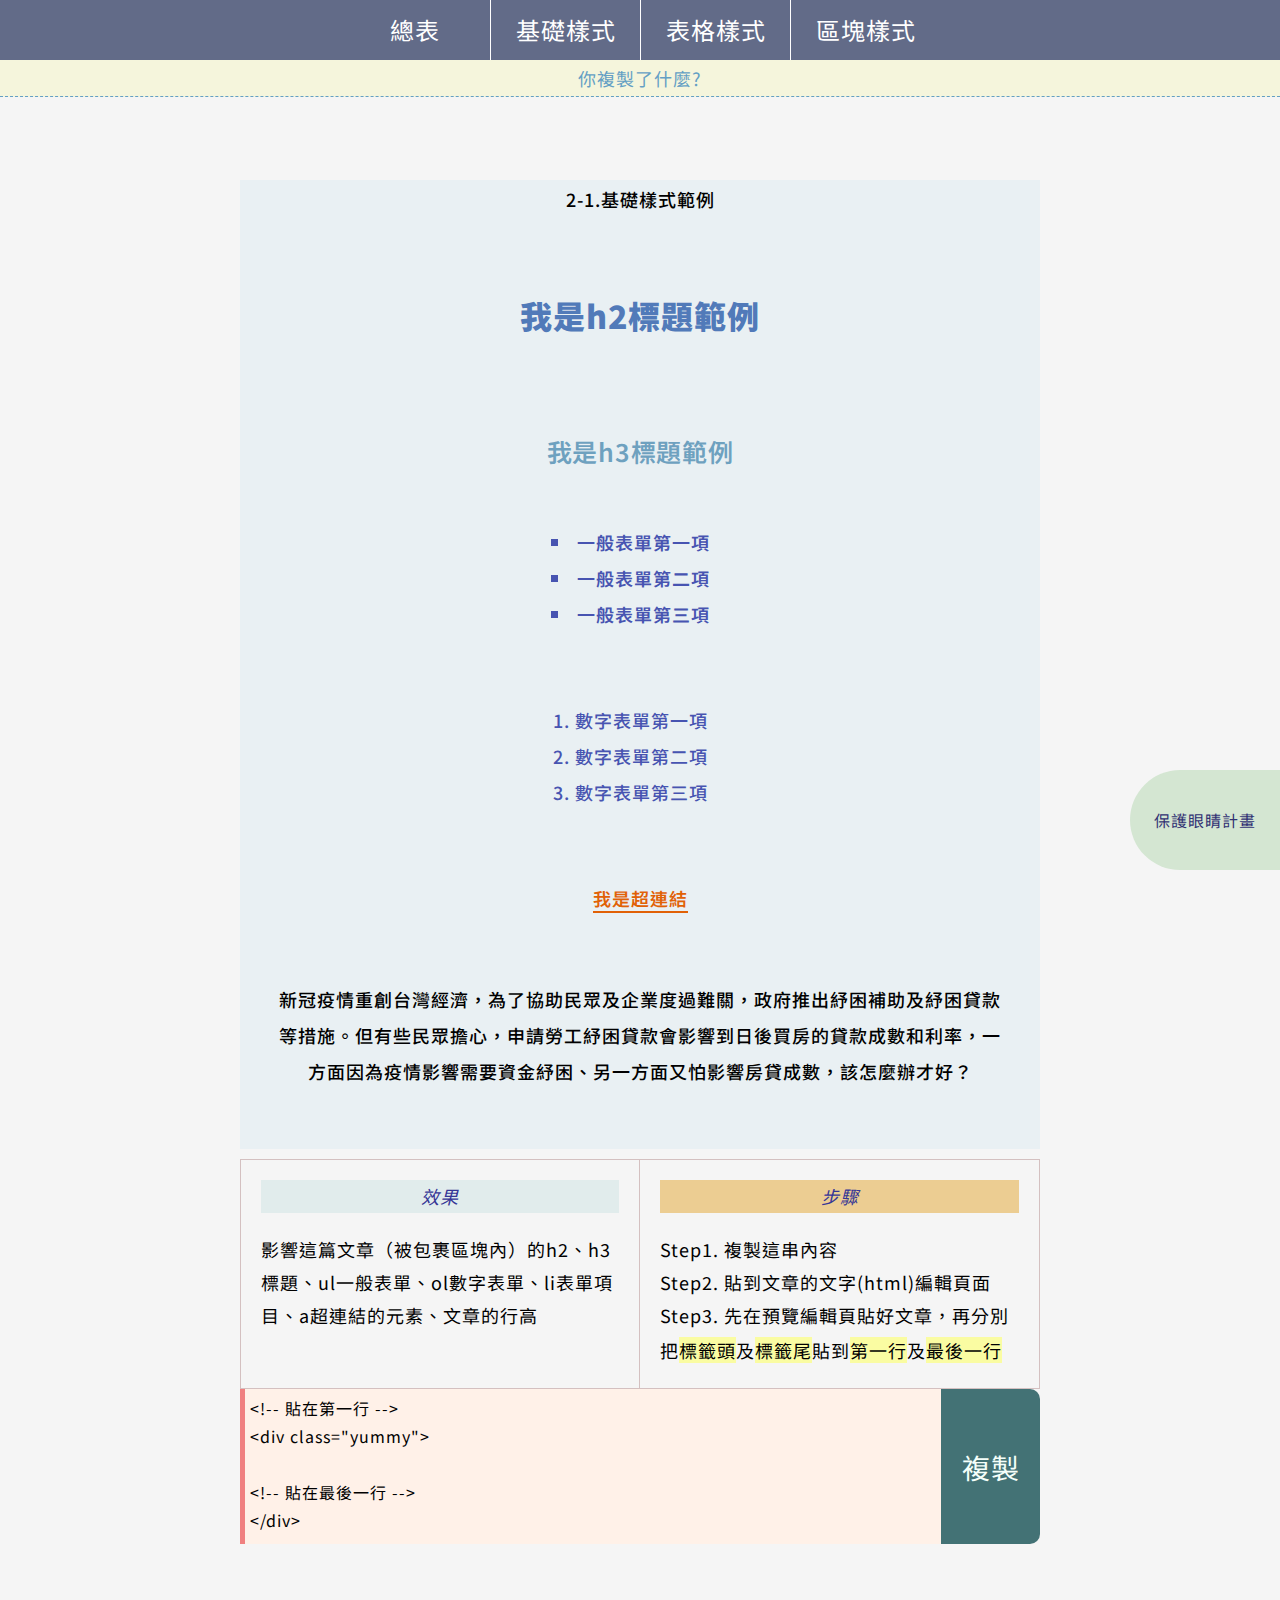
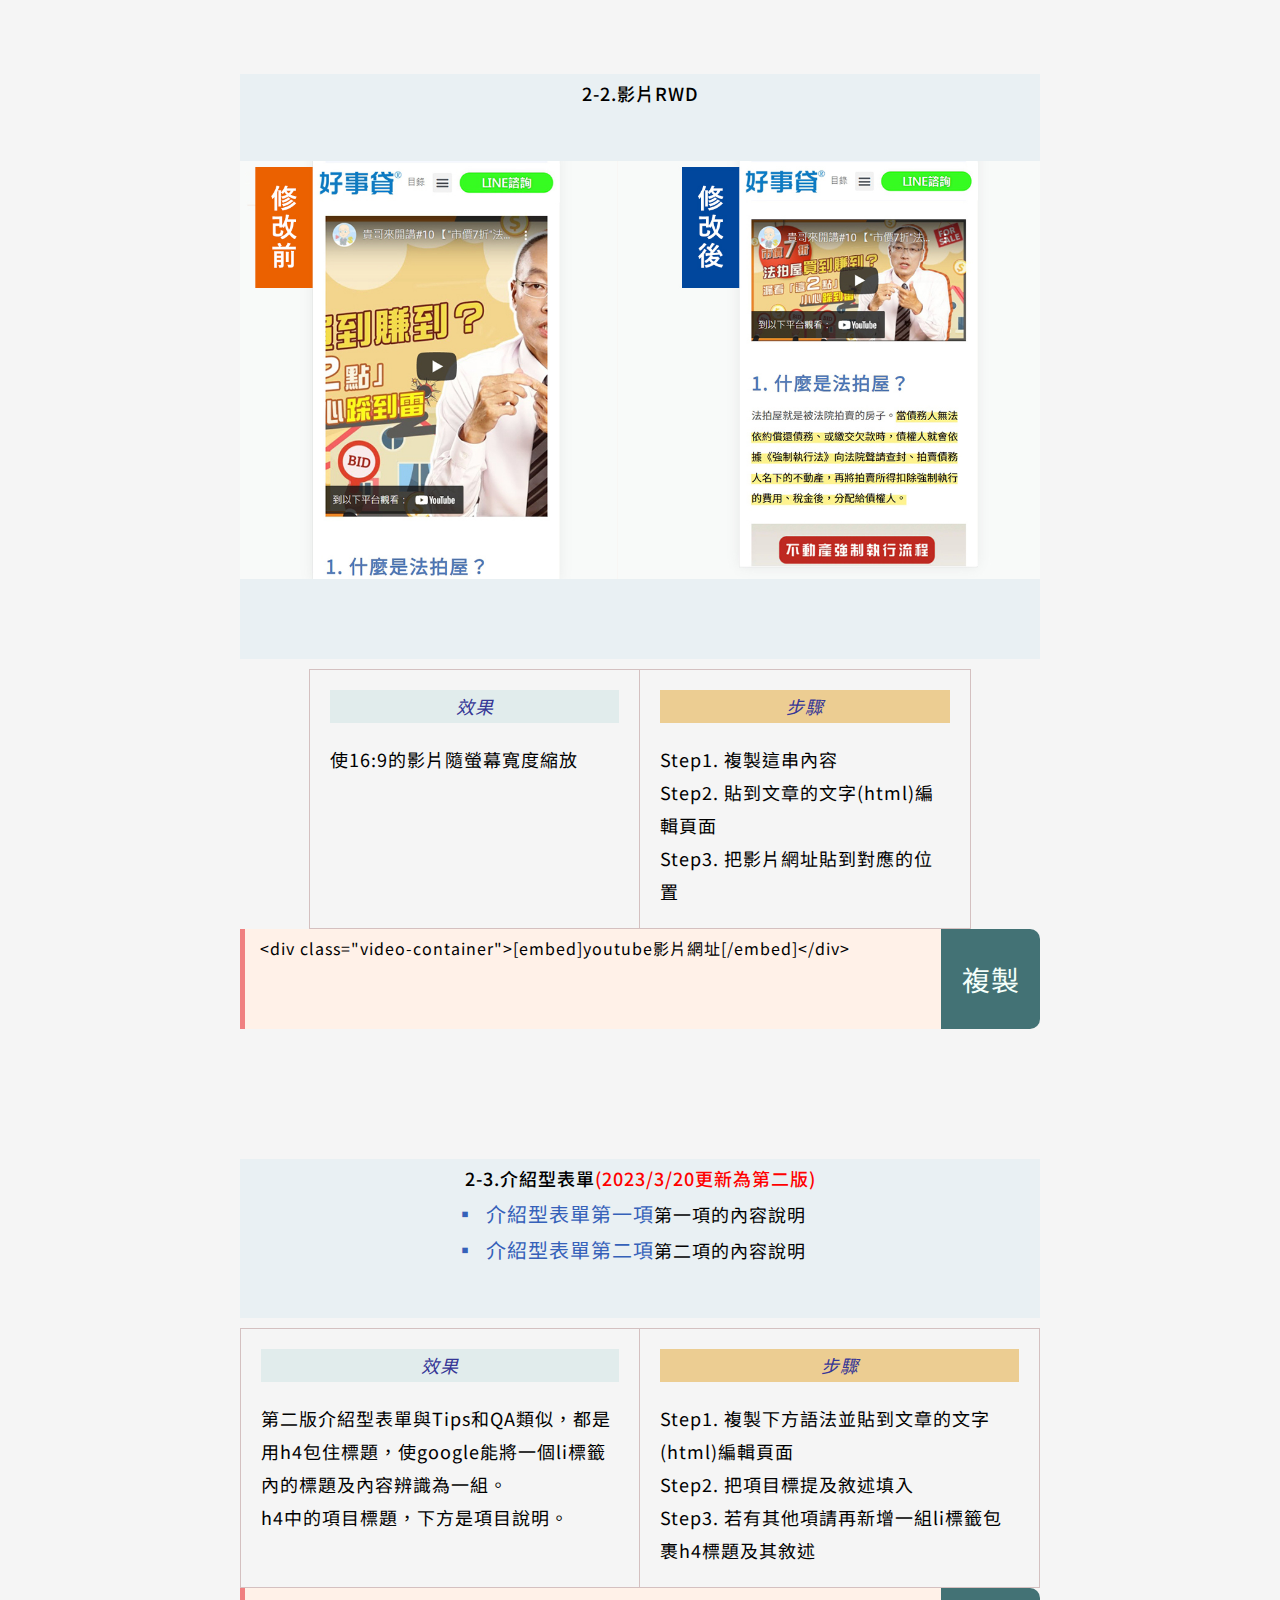
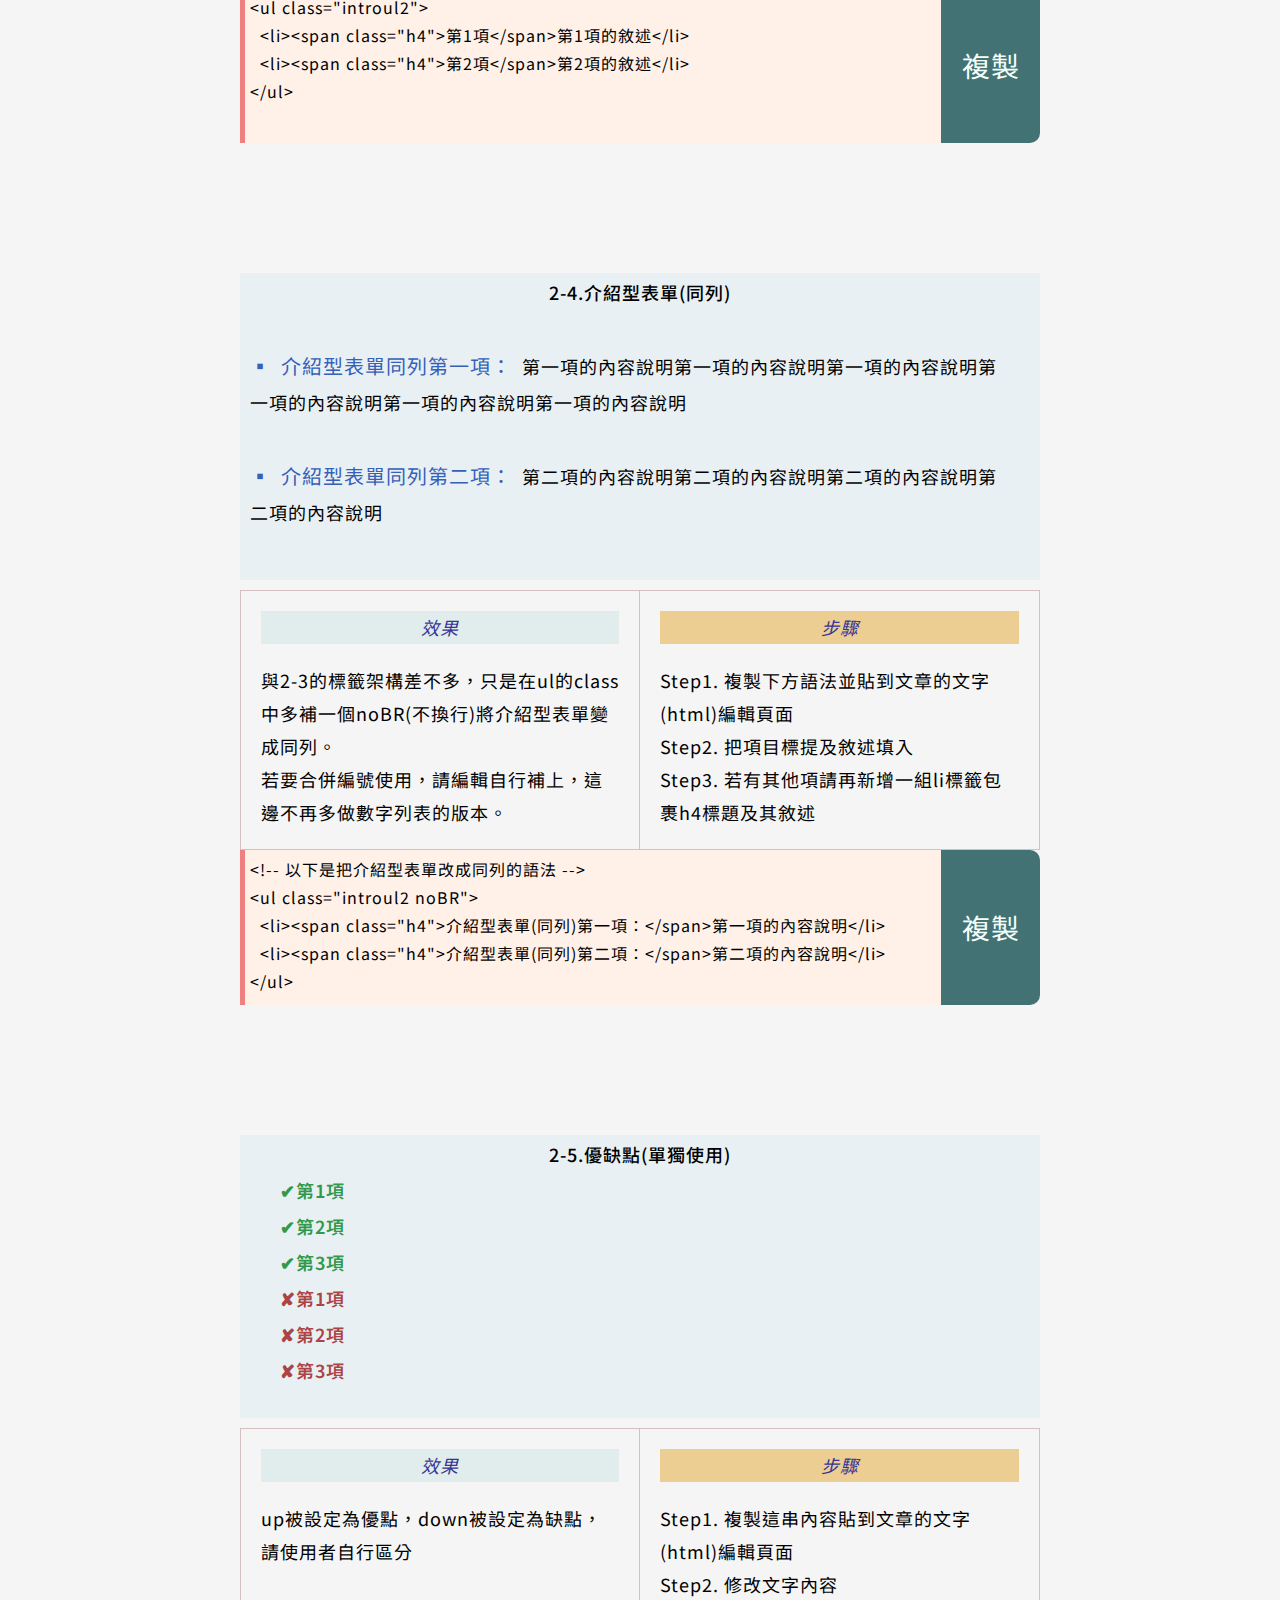
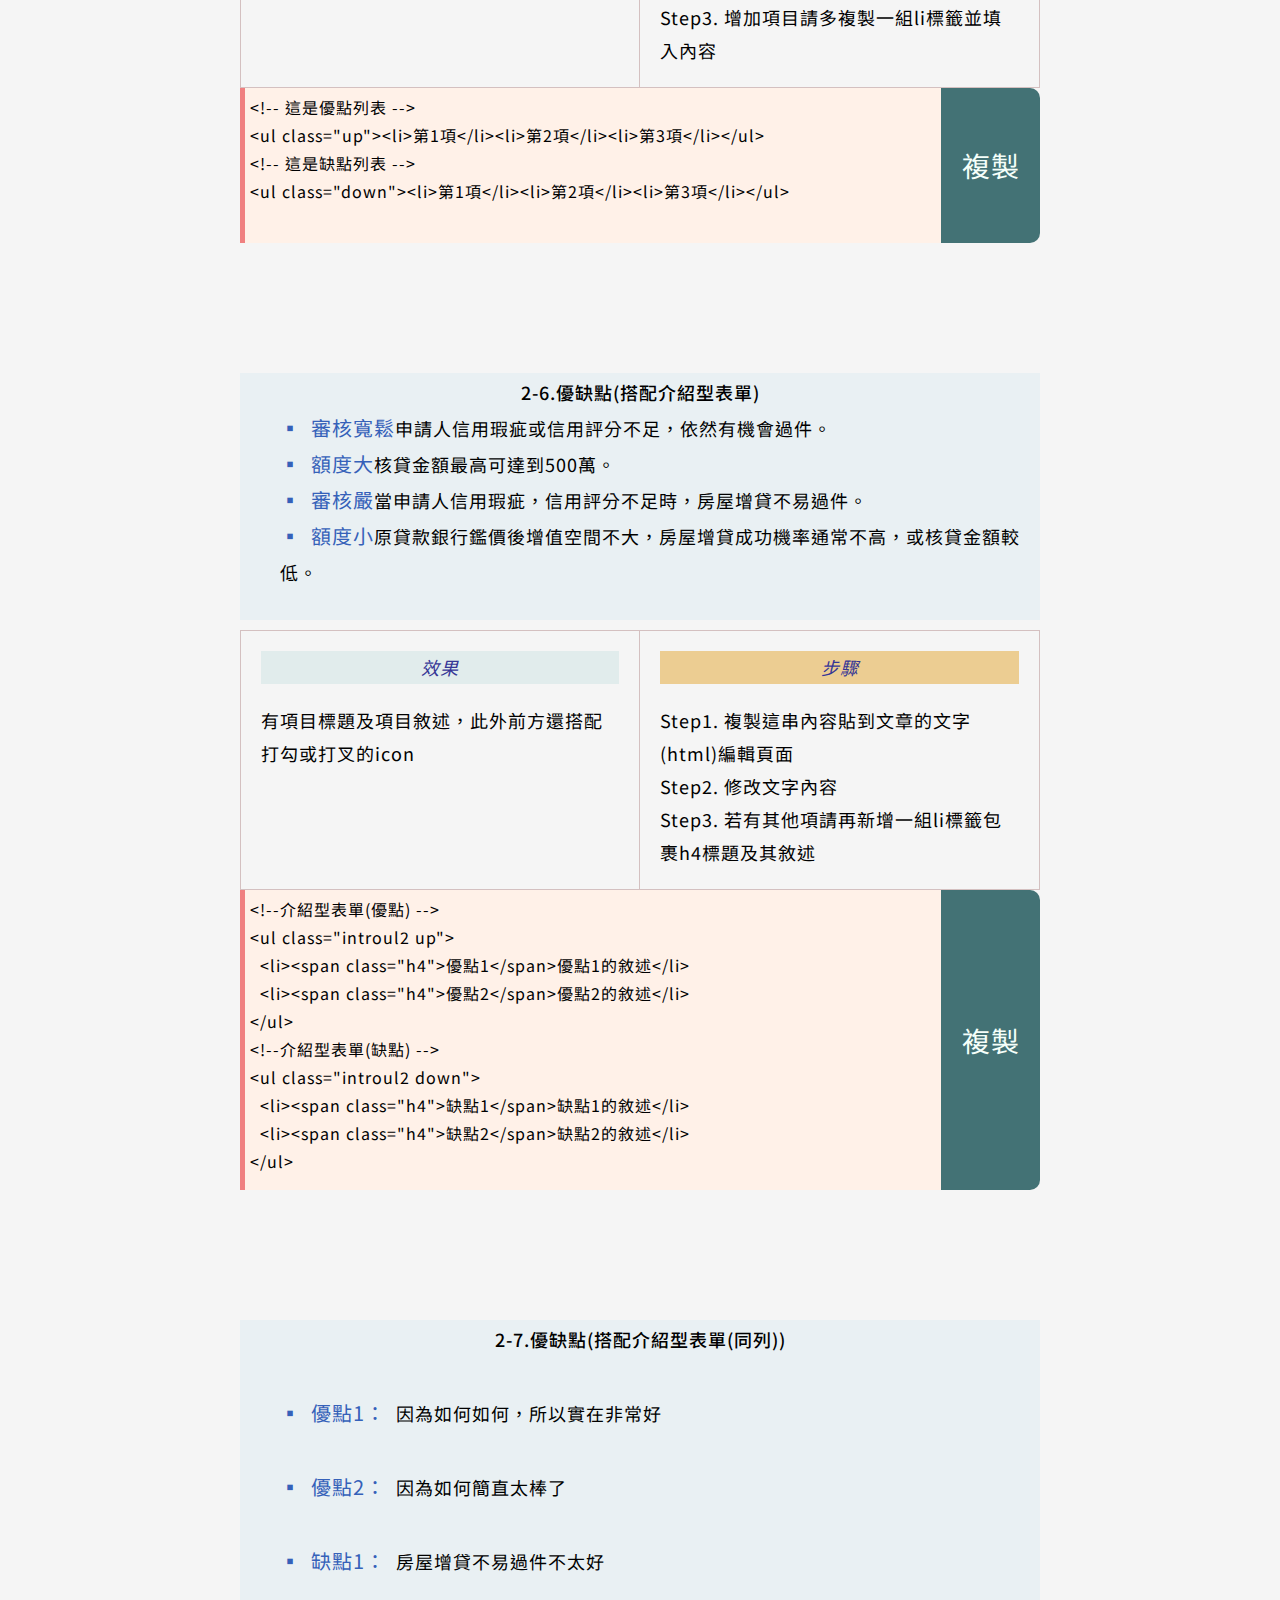
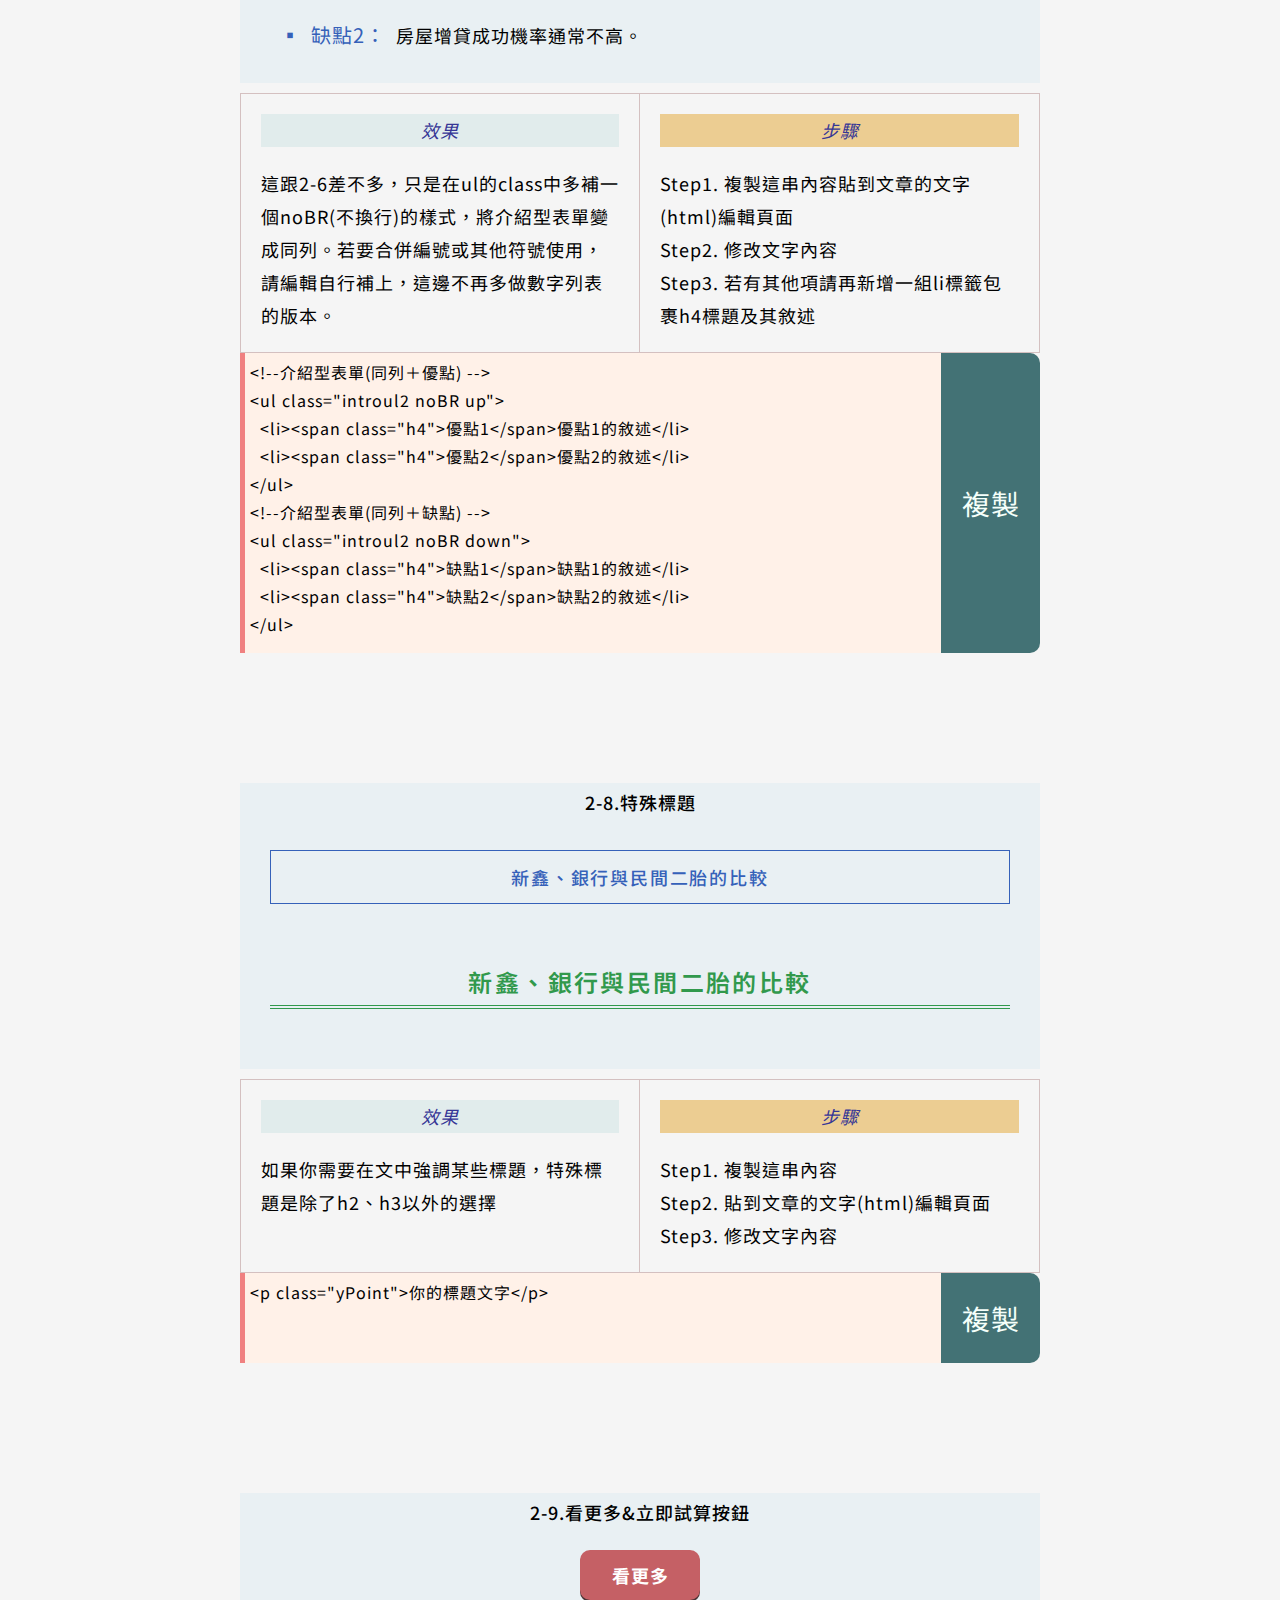
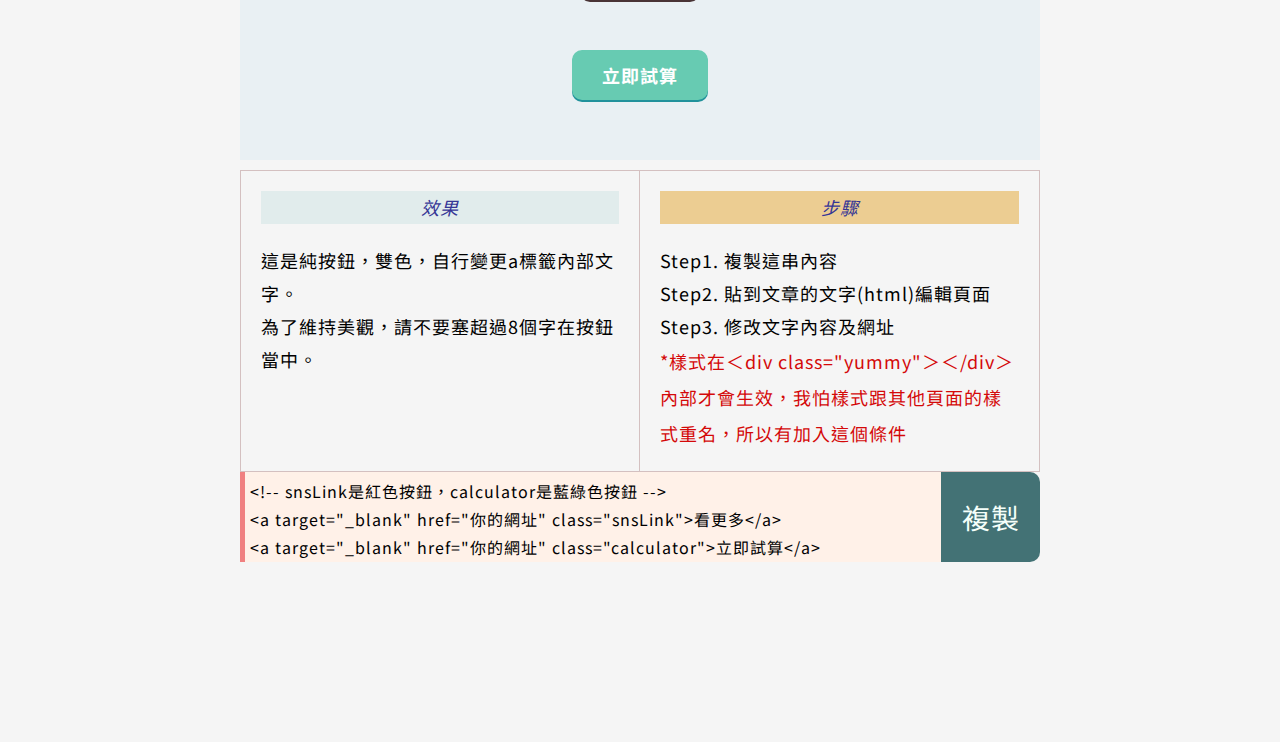
==== commit ec105dc1: "修正區塊樣式問與答 程式碼被擋到問題，將introul2的<H4>都改成<span class="h4">" ====
--- a/basic.html
+++ b/basic.html
@@ -116,10 +116,10 @@
         <p>2-3.介紹型表單<span style="color:red;">(2023/3/20更新為第二版)</span></p>
         <ul class="introul2" style="margin:0px auto 20px; width: 800px; text-align: center; margin-left: -30px;">
           <li>
-            <h4>介紹型表單第一項</h4>第一項的內容說明
-          </li>
-          <li>
-            <h4>介紹型表單第二項</h4>第二項的內容說明
+            <span class="h4">介紹型表單第一項</span>第一項的內容說明
+          </li>
+          <li>
+            <span class="h4">介紹型表單第二項</span>第二項的內容說明
           </li>
         </ul>
       </div>
@@ -134,8 +134,8 @@
 
       <div class="copyArea">
         <textarea class="content" name="介紹型表單"><ul class="introul2">
-  <li><h4>第1項</h4>第1項的敘述</li>
-  <li><h4>第2項</h4>第2項的敘述</li>
+  <li><span class="h4">第1項</span>第1項的敘述</li>
+  <li><span class="h4">第2項</span>第2項的敘述</li>
 </ul>     
 </textarea>
         <button class="copyBtn">複製</button>
@@ -151,10 +151,10 @@
         <p>2-4.介紹型表單(同列)</p>
         <ul class="introul2 noBR" style="margin:0px auto 20px; width: 800px; margin-left: -30px;">
           <li>
-            <h4>介紹型表單同列第一項：</h4>第一項的內容說明第一項的內容說明第一項的內容說明第一項的內容說明第一項的內容說明第一項的內容說明
-          </li>
-          <li>
-            <h4>介紹型表單同列第二項：</h4>第二項的內容說明第二項的內容說明第二項的內容說明第二項的內容說明
+            <span class="h4">介紹型表單同列第一項：</span>第一項的內容說明第一項的內容說明第一項的內容說明第一項的內容說明第一項的內容說明第一項的內容說明
+          </li>
+          <li>
+            <span class="h4">介紹型表單同列第二項：</span>第二項的內容說明第二項的內容說明第二項的內容說明第二項的內容說明
           </li>
         </ul>
 
@@ -172,8 +172,8 @@
         <textarea class="content" name="介紹型表單(同列)">
 <!-- 以下是把介紹型表單改成同列的語法 -->
 <ul class="introul2 noBR">
-  <li><h4>介紹型表單(同列)第一項：</h4>第一項的內容說明</li>
-  <li><h4>介紹型表單(同列)第二項：</h4>第二項的內容說明</li>
+  <li><span class="h4">介紹型表單(同列)第一項：</span>第一項的內容說明</li>
+  <li><span class="h4">介紹型表單(同列)第二項：</span>第二項的內容說明</li>
 </ul>         
   </textarea>
         <button class="copyBtn">複製</button>
@@ -236,18 +236,18 @@
         <p>2-6.優缺點(搭配介紹型表單)</p>
         <ul class="introul2 up" style="margin: 0px;">
           <li>
-            <h4>審核寬鬆</h4>申請人信用瑕疵或信用評分不足，依然有機會過件。
-          </li>
-          <li>
-            <h4>額度大</h4>核貸金額最高可達到500萬。
+            <span class="h4">審核寬鬆</span>申請人信用瑕疵或信用評分不足，依然有機會過件。
+          </li>
+          <li>
+            <span class="h4">額度大</span>核貸金額最高可達到500萬。
           </li>
         </ul>
         <ul class="introul2 down" style="margin: 0px;">
           <li>
-            <h4>審核嚴</h4>當申請人信用瑕疵，信用評分不足時，房屋增貸不易過件。
-          </li>
-          <li>
-            <h4>額度小</h4>原貸款銀行鑑價後增值空間不大，房屋增貸成功機率通常不高，或核貸金額較低。
+            <span class="h4">審核嚴</span>當申請人信用瑕疵，信用評分不足時，房屋增貸不易過件。
+          </li>
+          <li>
+            <span class="h4">額度小</span>原貸款銀行鑑價後增值空間不大，房屋增貸成功機率通常不高，或核貸金額較低。
           </li>
         </ul>
 
@@ -268,13 +268,13 @@
         <textarea class="content" name="優缺點(搭配介紹型表單)" style="height:300px;">
 <!--介紹型表單(優點) -->
 <ul class="introul2 up">
-  <li><h4>優點1</h4>優點1的敘述</li>
-  <li><h4>優點2</h4>優點2的敘述</li>
+  <li><span class="h4">優點1</span>優點1的敘述</li>
+  <li><span class="h4">優點2</span>優點2的敘述</li>
 </ul>   
 <!--介紹型表單(缺點) -->
 <ul class="introul2 down">
-  <li><h4>缺點1</h4>缺點1的敘述</li>
-  <li><h4>缺點2</h4>缺點2的敘述</li>
+  <li><span class="h4">缺點1</span>缺點1的敘述</li>
+  <li><span class="h4">缺點2</span>缺點2的敘述</li>
 </ul>
           
           </textarea>
@@ -291,18 +291,18 @@
         <p>2-7.優缺點(搭配介紹型表單(同列))</p>
         <ul class="introul2 noBR up" style="margin: 0px;">
           <li>
-            <h4>優點1：</h4>因為如何如何，所以實在非常好
-          </li>
-          <li>
-            <h4>優點2：</h4>因為如何簡直太棒了
+            <span class="h4">優點1：</span>因為如何如何，所以實在非常好
+          </li>
+          <li>
+            <span class="h4">優點2：</span>因為如何簡直太棒了
           </li>
         </ul>
         <ul class="introul2 noBR down" style="margin: 0px;">
           <li>
-            <h4>缺點1：</h4>房屋增貸不易過件不太好
-          </li>
-          <li>
-            <h4>缺點2：</h4>房屋增貸成功機率通常不高。
+            <span class="h4">缺點1：</span>房屋增貸不易過件不太好
+          </li>
+          <li>
+            <span class="h4">缺點2：</span>房屋增貸成功機率通常不高。
           </li>
         </ul>
 
@@ -323,13 +323,13 @@
         <textarea class="content" name="優缺點(搭配介紹型表單(同列))" style="height:300px;">
 <!--介紹型表單(同列＋優點) -->
 <ul class="introul2 noBR up">
-  <li><h4>優點1</h4>優點1的敘述</li>
-  <li><h4>優點2</h4>優點2的敘述</li>
+  <li><span class="h4">優點1</span>優點1的敘述</li>
+  <li><span class="h4">優點2</span>優點2的敘述</li>
 </ul>   
 <!--介紹型表單(同列＋缺點) -->
 <ul class="introul2 noBR down">
-  <li><h4>缺點1</h4>缺點1的敘述</li>
-  <li><h4>缺點2</h4>缺點2的敘述</li>
+  <li><span class="h4">缺點1</span>缺點1的敘述</li>
+  <li><span class="h4">缺點2</span>缺點2的敘述</li>
 </ul>
           </textarea>
         <button class="copyBtn" style="height:300px;">複製</button>
--- a/css/houseloanstyle.css
+++ b/css/houseloanstyle.css
@@ -63,6 +63,16 @@
   content: '▪';
   margin-right: 10px;
 }
+.introul2 > li .h4 {
+  color: #3561b9;
+  margin-top: 40px;
+  margin-bottom: 10px;
+  font-size: 20px;
+}
+.introul2 > li .h4::before {
+  content: '▪';
+  margin-right: 10px;
+}
 .introul2 > li p {
   color: #000;
   line-height: 32px;
@@ -70,6 +80,12 @@
   font-weight: 400;
 }
 .introul2.noBR > li h4 {
+  display: inline-block;
+  margin-right: 10px;
+  margin-bottom: 0px;
+  line-height: 32px;
+}
+.introul2.noBR > li .h4 {
   display: inline-block;
   margin-right: 10px;
   margin-bottom: 0px;
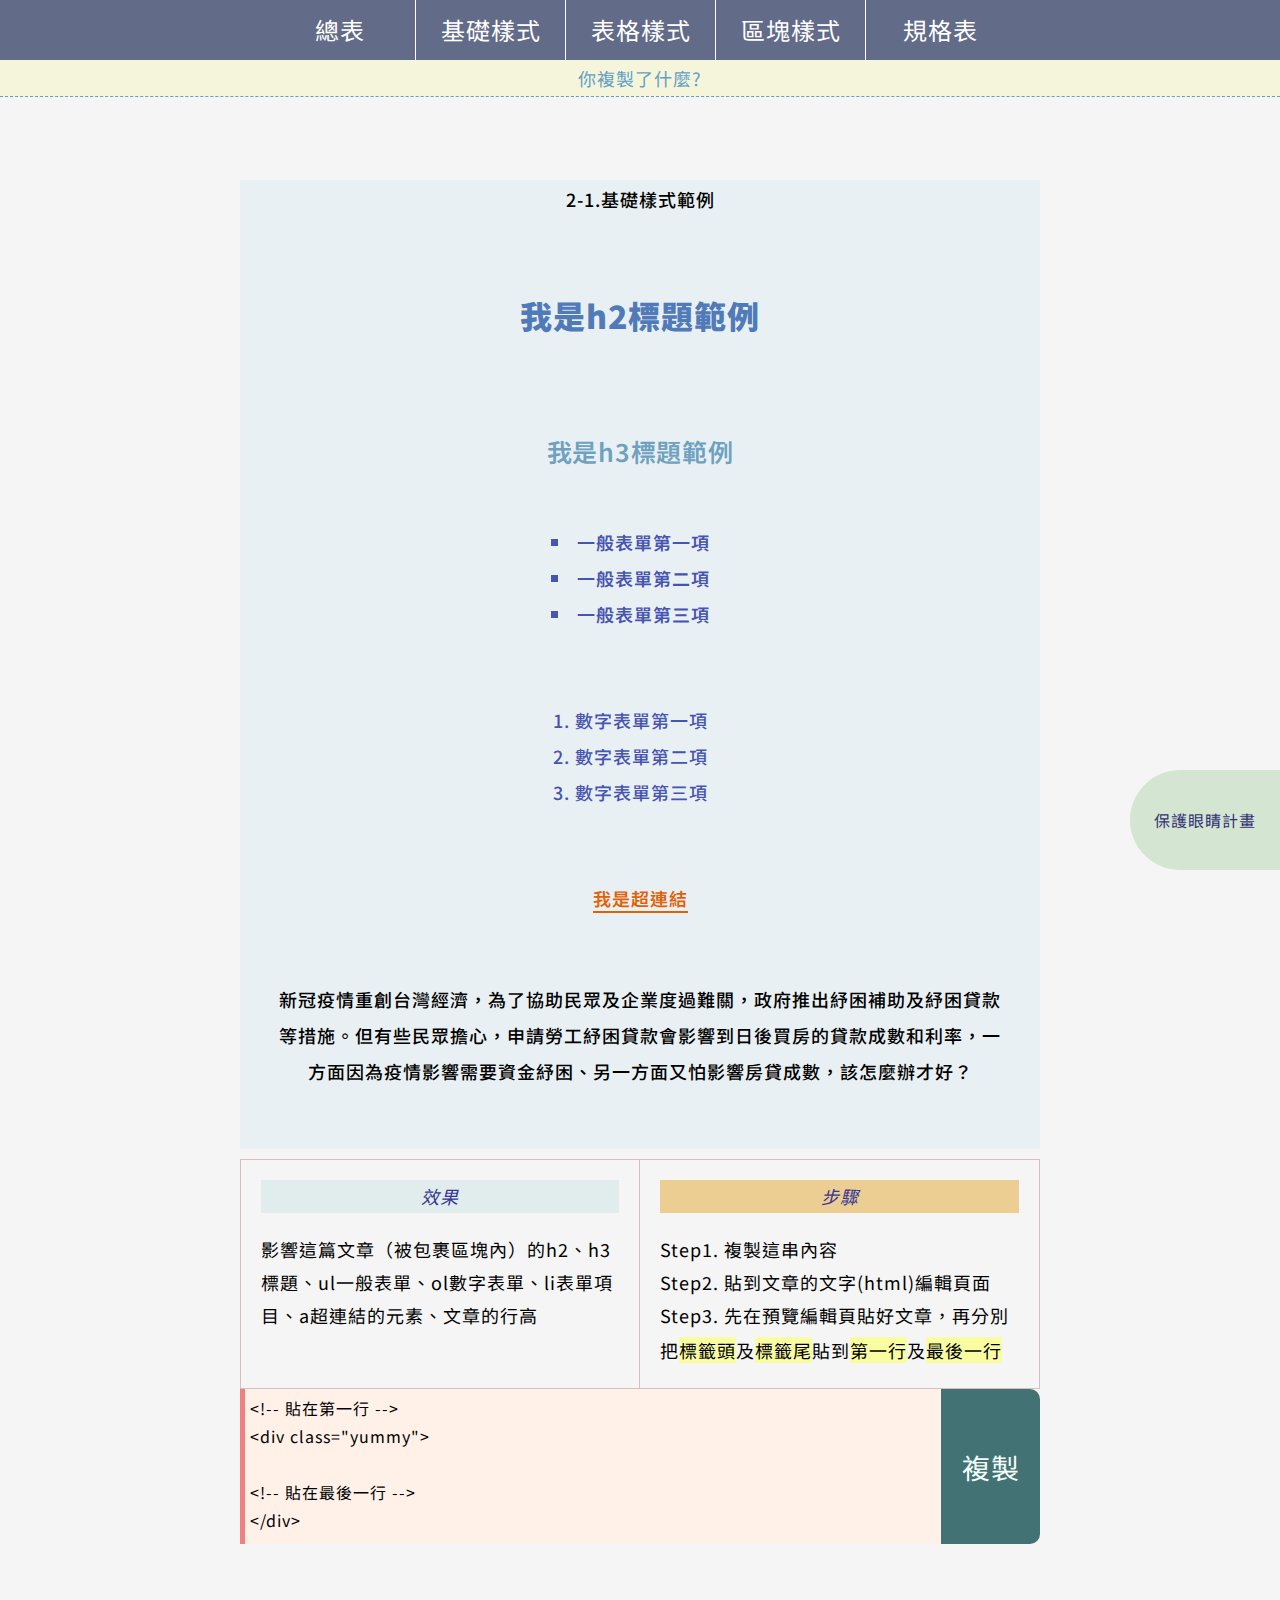
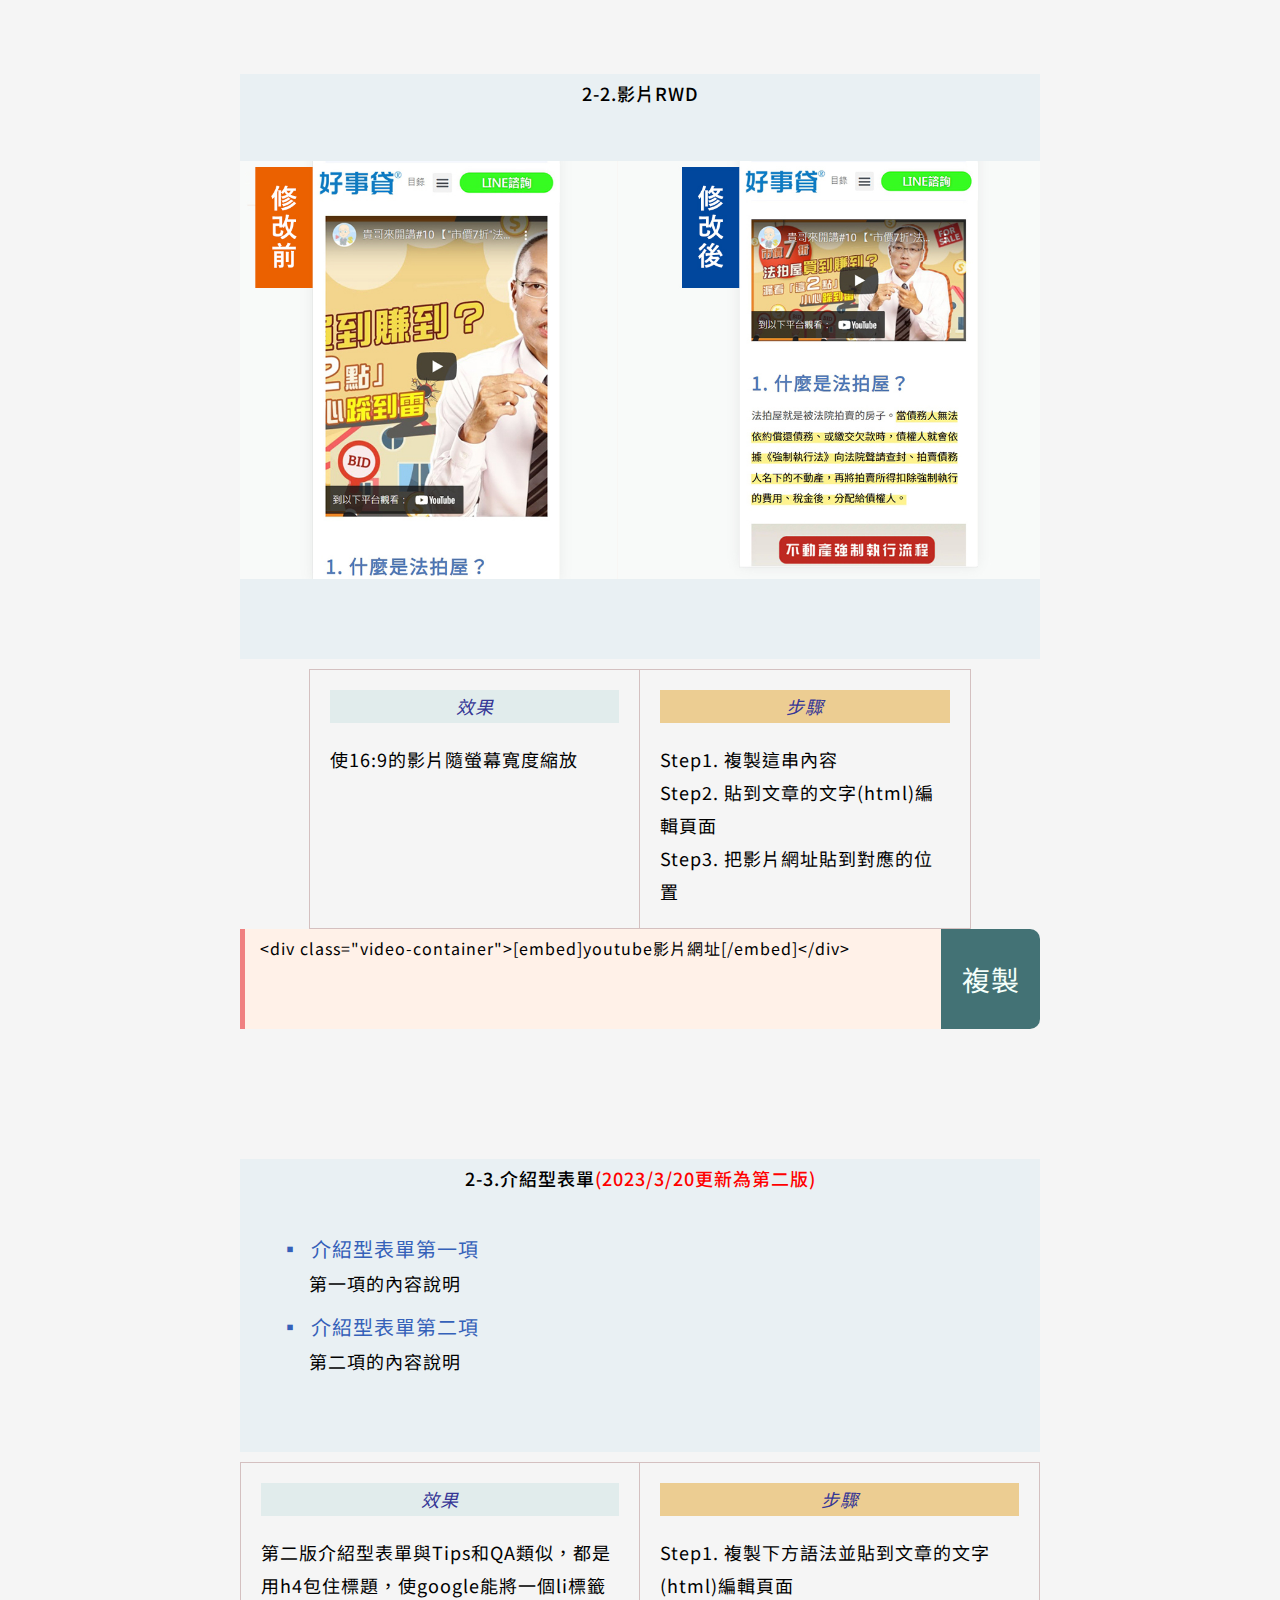
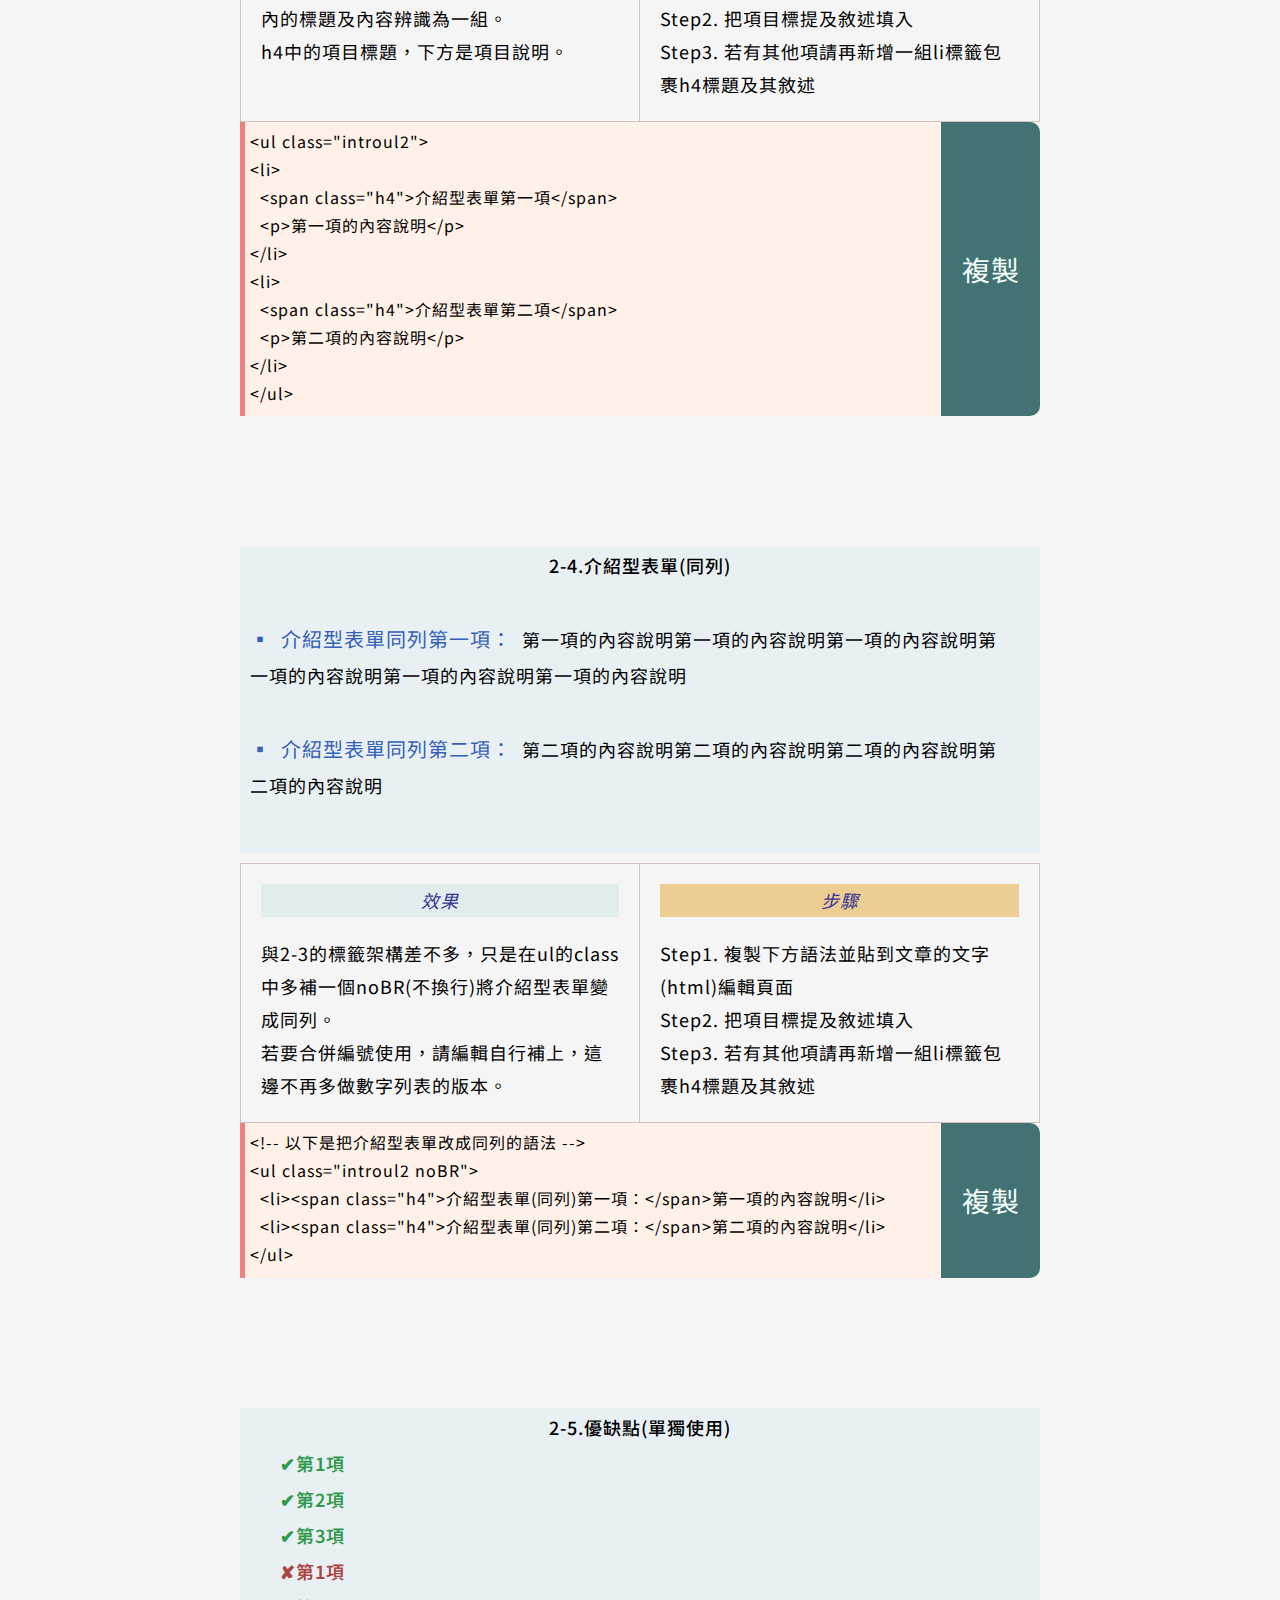
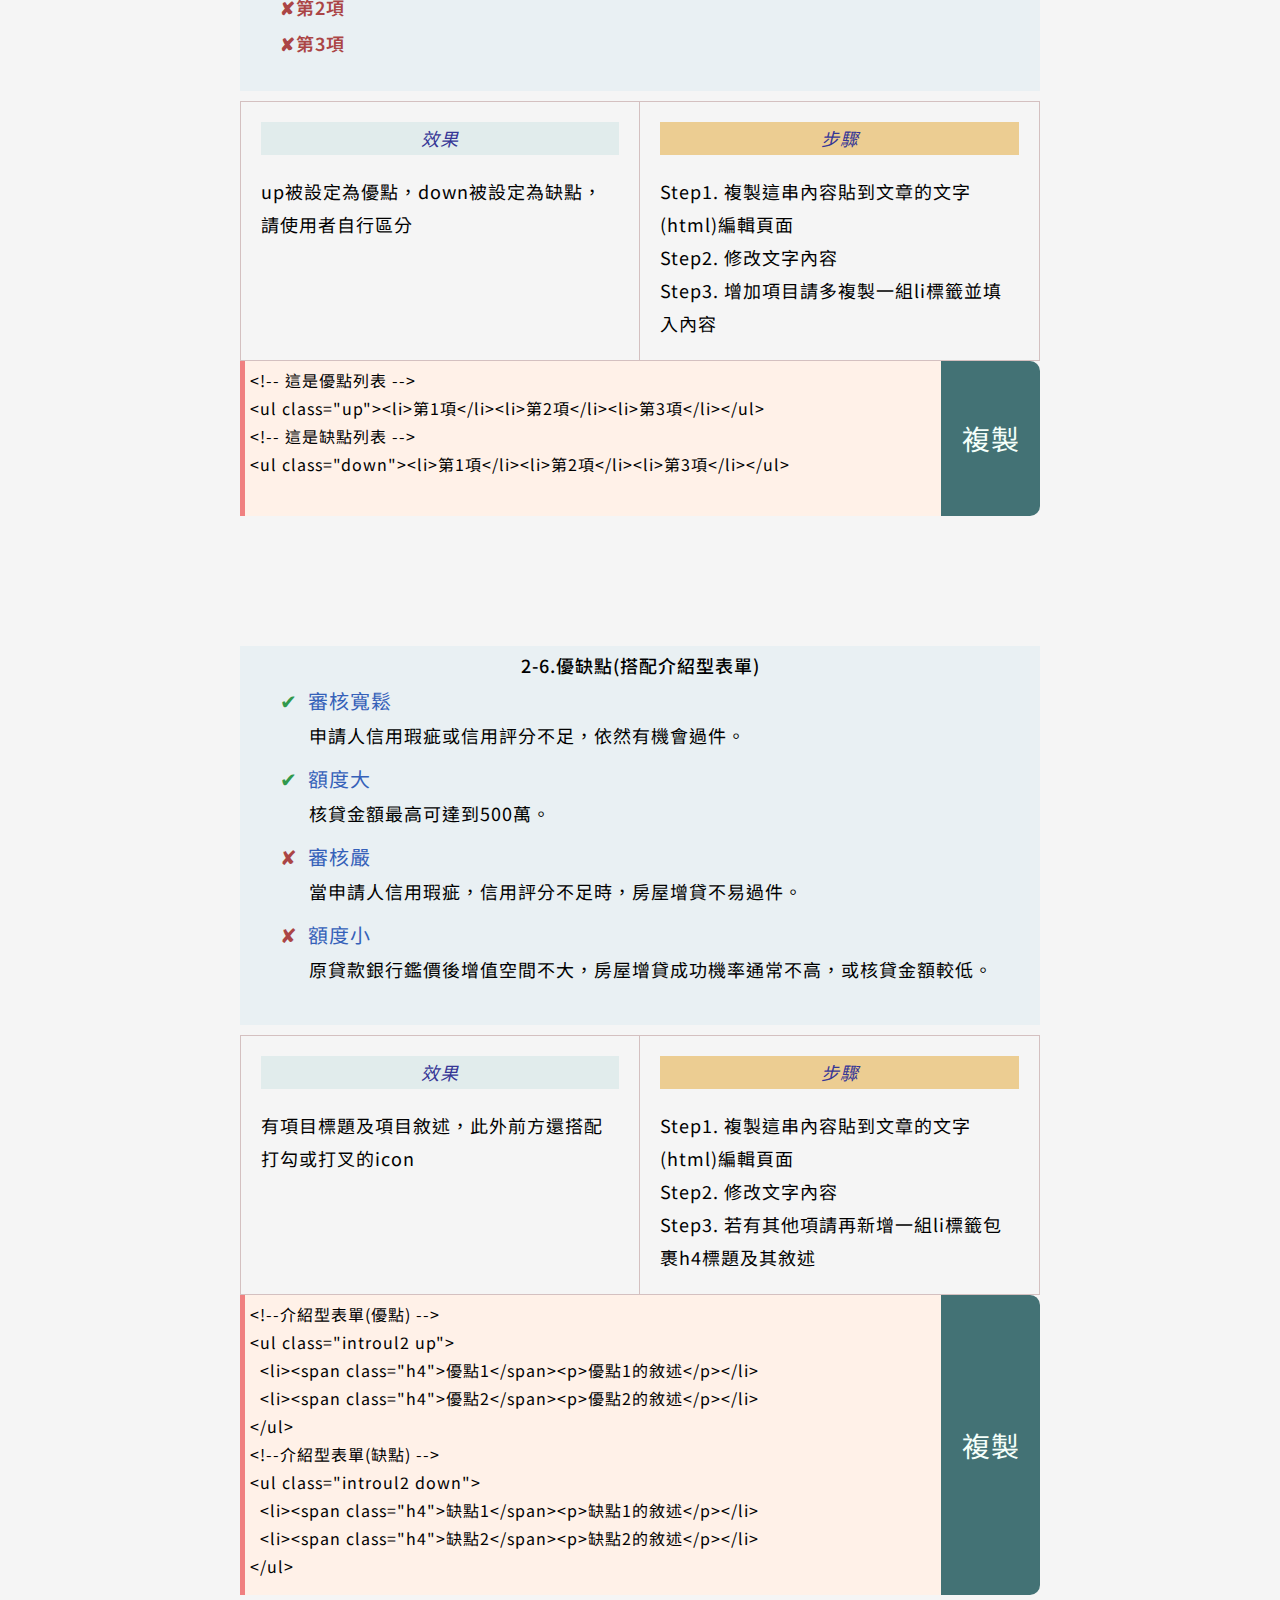
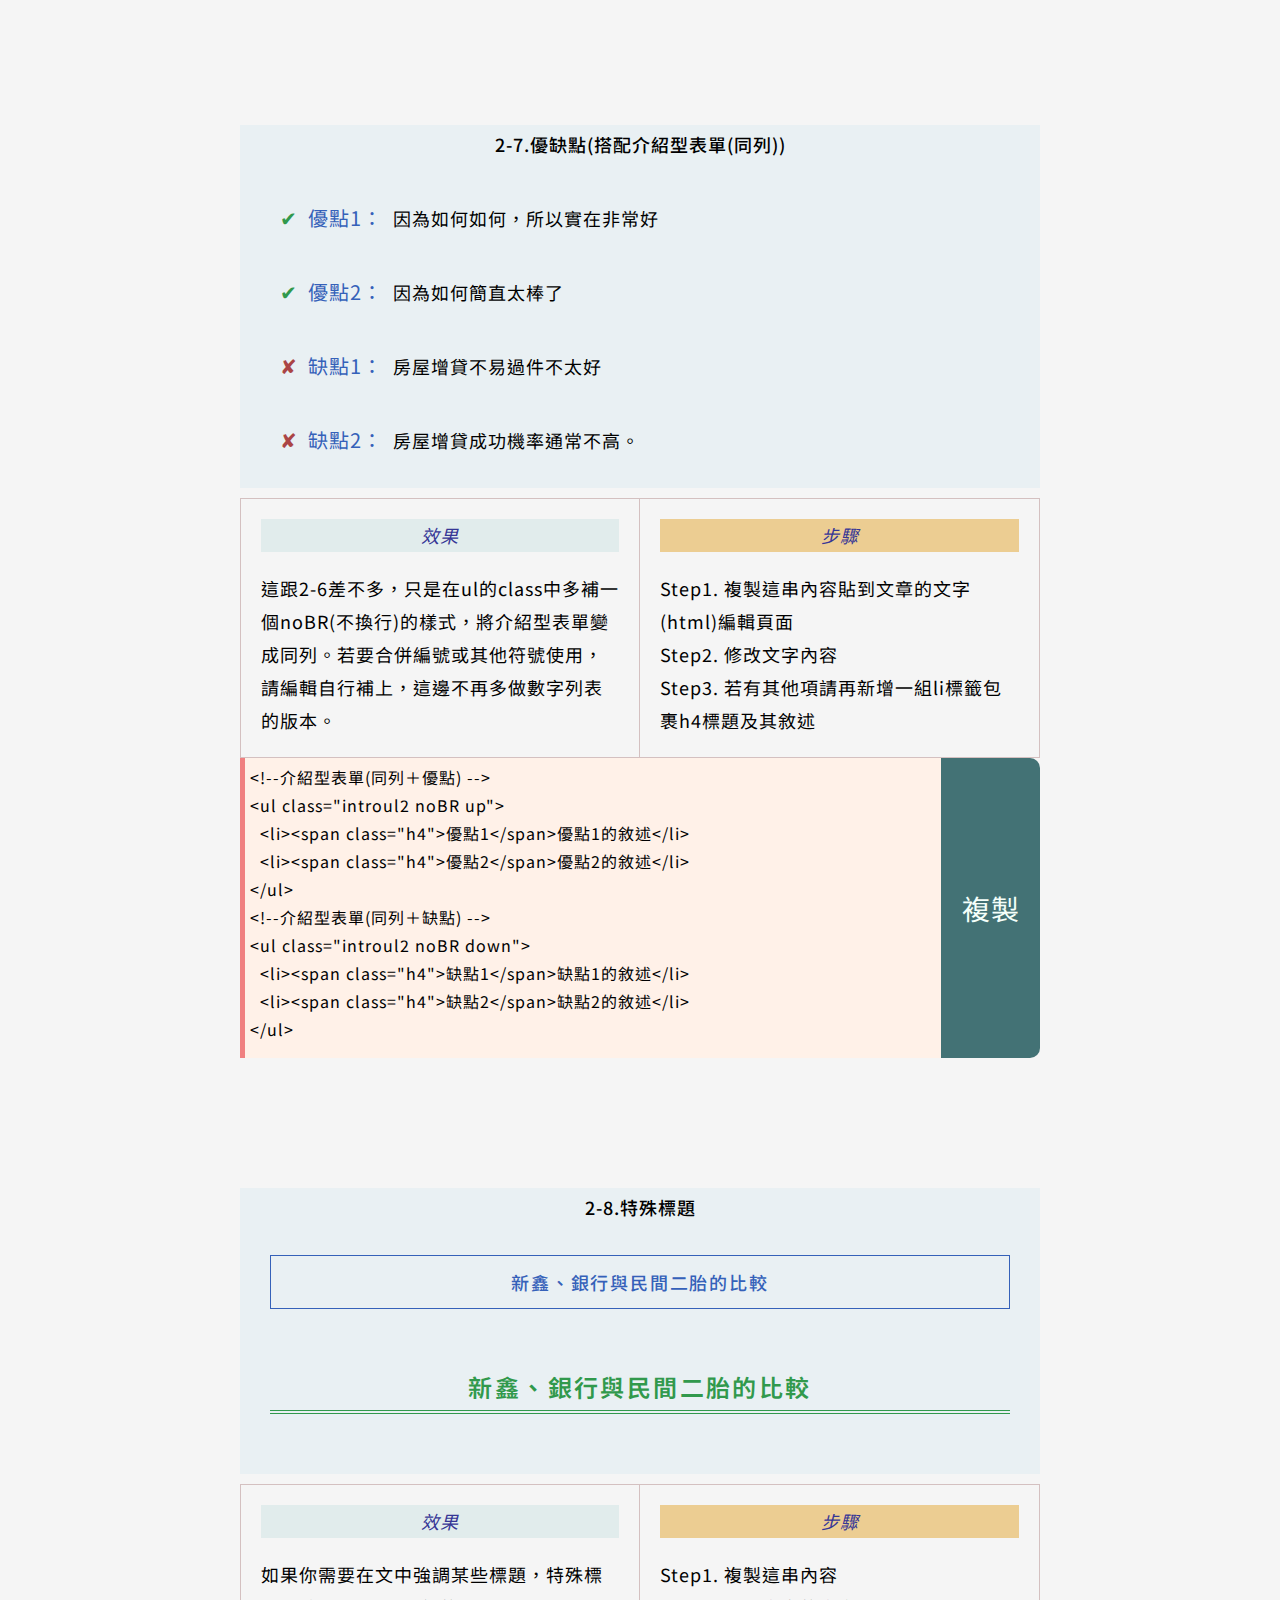
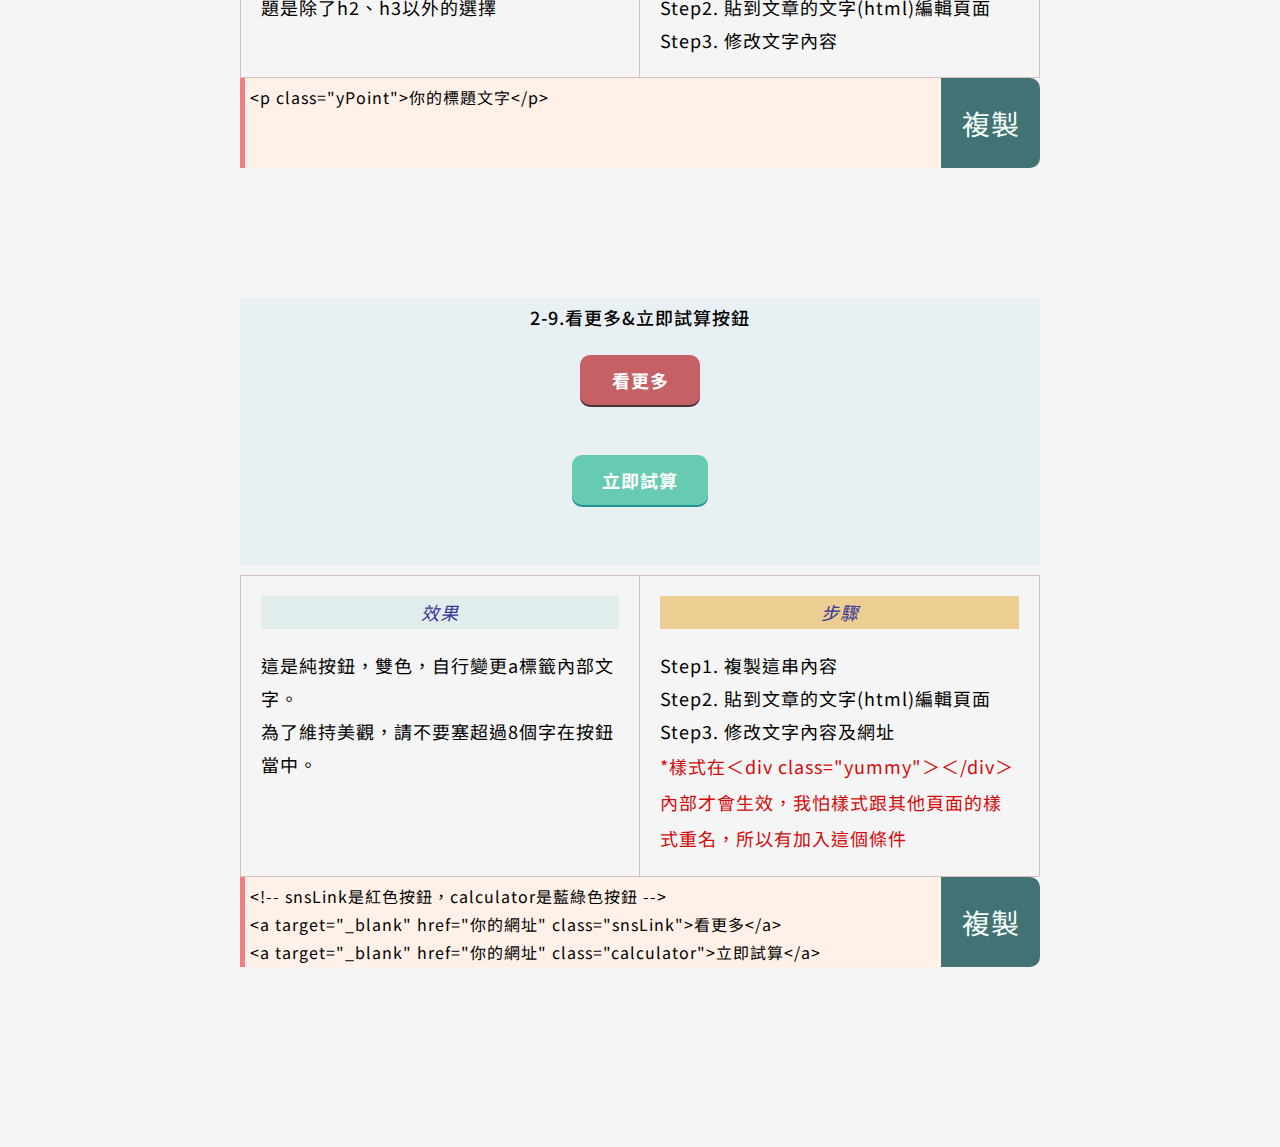
==== commit 838f4c78: "新增換行 2-3 2-6 樣式" ====
--- a/basic.html
+++ b/basic.html
@@ -114,12 +114,14 @@
       <div class="yummy">
 
         <p>2-3.介紹型表單<span style="color:red;">(2023/3/20更新為第二版)</span></p>
-        <ul class="introul2" style="margin:0px auto 20px; width: 800px; text-align: center; margin-left: -30px;">
-          <li>
-            <span class="h4">介紹型表單第一項</span>第一項的內容說明
-          </li>
-          <li>
-            <span class="h4">介紹型表單第二項</span>第二項的內容說明
+        <ul class="introul2">
+          <li>
+            <span class="h4">介紹型表單第一項</span>
+            <p>第一項的內容說明</p>
+          </li>
+          <li>
+            <span class="h4">介紹型表單第二項</span>
+            <p>第二項的內容說明</p>
           </li>
         </ul>
       </div>
@@ -133,12 +135,18 @@
 
 
       <div class="copyArea">
-        <textarea class="content" name="介紹型表單"><ul class="introul2">
-  <li><span class="h4">第1項</span>第1項的敘述</li>
-  <li><span class="h4">第2項</span>第2項的敘述</li>
-</ul>     
+        <textarea class="content" name="介紹型表單" style="height: 294px;"><ul class="introul2">
+<li>
+  <span class="h4">介紹型表單第一項</span>
+  <p>第一項的內容說明</p>
+</li>
+<li>
+  <span class="h4">介紹型表單第二項</span>
+  <p>第二項的內容說明</p>
+</li>
+</ul>  
 </textarea>
-        <button class="copyBtn">複製</button>
+        <button class="copyBtn" style="height: 294px;">複製</button>
       </div>
 
     </div>
@@ -236,18 +244,22 @@
         <p>2-6.優缺點(搭配介紹型表單)</p>
         <ul class="introul2 up" style="margin: 0px;">
           <li>
-            <span class="h4">審核寬鬆</span>申請人信用瑕疵或信用評分不足，依然有機會過件。
-          </li>
-          <li>
-            <span class="h4">額度大</span>核貸金額最高可達到500萬。
+            <span class="h4">審核寬鬆</span>
+            <p>申請人信用瑕疵或信用評分不足，依然有機會過件。</p>
+          </li>
+          <li>
+            <span class="h4">額度大</span>
+            <p>核貸金額最高可達到500萬。</p>
           </li>
         </ul>
         <ul class="introul2 down" style="margin: 0px;">
           <li>
-            <span class="h4">審核嚴</span>當申請人信用瑕疵，信用評分不足時，房屋增貸不易過件。
-          </li>
-          <li>
-            <span class="h4">額度小</span>原貸款銀行鑑價後增值空間不大，房屋增貸成功機率通常不高，或核貸金額較低。
+            <span class="h4">審核嚴</span>
+            <p>當申請人信用瑕疵，信用評分不足時，房屋增貸不易過件。</p>
+          </li>
+          <li>
+            <span class="h4">額度小</span>
+            <p>原貸款銀行鑑價後增值空間不大，房屋增貸成功機率通常不高，或核貸金額較低。</p>
           </li>
         </ul>
 
@@ -268,13 +280,13 @@
         <textarea class="content" name="優缺點(搭配介紹型表單)" style="height:300px;">
 <!--介紹型表單(優點) -->
 <ul class="introul2 up">
-  <li><span class="h4">優點1</span>優點1的敘述</li>
-  <li><span class="h4">優點2</span>優點2的敘述</li>
+  <li><span class="h4">優點1</span><p>優點1的敘述</p></li>
+  <li><span class="h4">優點2</span><p>優點2的敘述</p></li>
 </ul>   
 <!--介紹型表單(缺點) -->
 <ul class="introul2 down">
-  <li><span class="h4">缺點1</span>缺點1的敘述</li>
-  <li><span class="h4">缺點2</span>缺點2的敘述</li>
+  <li><span class="h4">缺點1</span><p>缺點1的敘述</p></li>
+  <li><span class="h4">缺點2</span><p>缺點2的敘述</p></li>
 </ul>
           
           </textarea>
--- a/css/houseloanstyle.css
+++ b/css/houseloanstyle.css
@@ -78,6 +78,8 @@
   line-height: 32px;
   font-size: 18px;
   font-weight: 400;
+  text-align: left;
+  padding: 0 10px 10px 29px;
 }
 .introul2.noBR > li h4 {
   display: inline-block;
@@ -102,7 +104,8 @@
   list-style: none;
 }
 .yummy ul.up > li::before,
-.yummy ul.up > li h4::before {
+.yummy ul.up > li h4::before,
+.yummy ul.up > li .h4::before {
   content: '✔';
   color: #31994c;
 }
@@ -112,7 +115,8 @@
   list-style: none;
 }
 .yummy ul.down > li::before,
-.yummy ul.down > li h4::before {
+.yummy ul.down > li h4::before,
+.yummy ul.down > li .h4::before {
   content: '✘';
   color: #ab4545;
 }
@@ -251,6 +255,13 @@
   margin: 20px 20px 50px;
 }
 .allOK h4 {
+  font-size: 17px;
+  color: #404080;
+  background-color: #e1f2f7;
+  border-radius: 25px;
+  padding: 10px 20px;
+}
+.allOK .h4 {
   font-size: 17px;
   color: #404080;
   background-color: #e1f2f7;
@@ -464,6 +475,12 @@
   font-size: 20px;
   margin-bottom: 5px;
 }
+.sTitle2 .item > div > .h4 {
+  color: #31994c;
+  font-weight: 600;
+  font-size: 20px;
+  margin-bottom: 5px;
+}
 
 .sTitle2 summary {
   padding: 15px;
@@ -791,6 +808,19 @@
 }
 
 section.Tips h4::before {
+  content: url('https://houseloan.tw/wp-content/uploads/2022/07/tips_pin-1.png');
+  margin-right: 15px;
+}
+.Tips .h4 {
+  font-weight: 400;
+  font-size: 1.2rem;
+  line-height: 2rem;
+  color: #745a36;
+  display: flex;
+  border-bottom: 1px solid #a0bbe7;
+}
+
+.Tips .h4::before {
   content: url('https://houseloan.tw/wp-content/uploads/2022/07/tips_pin-1.png');
   margin-right: 15px;
 }
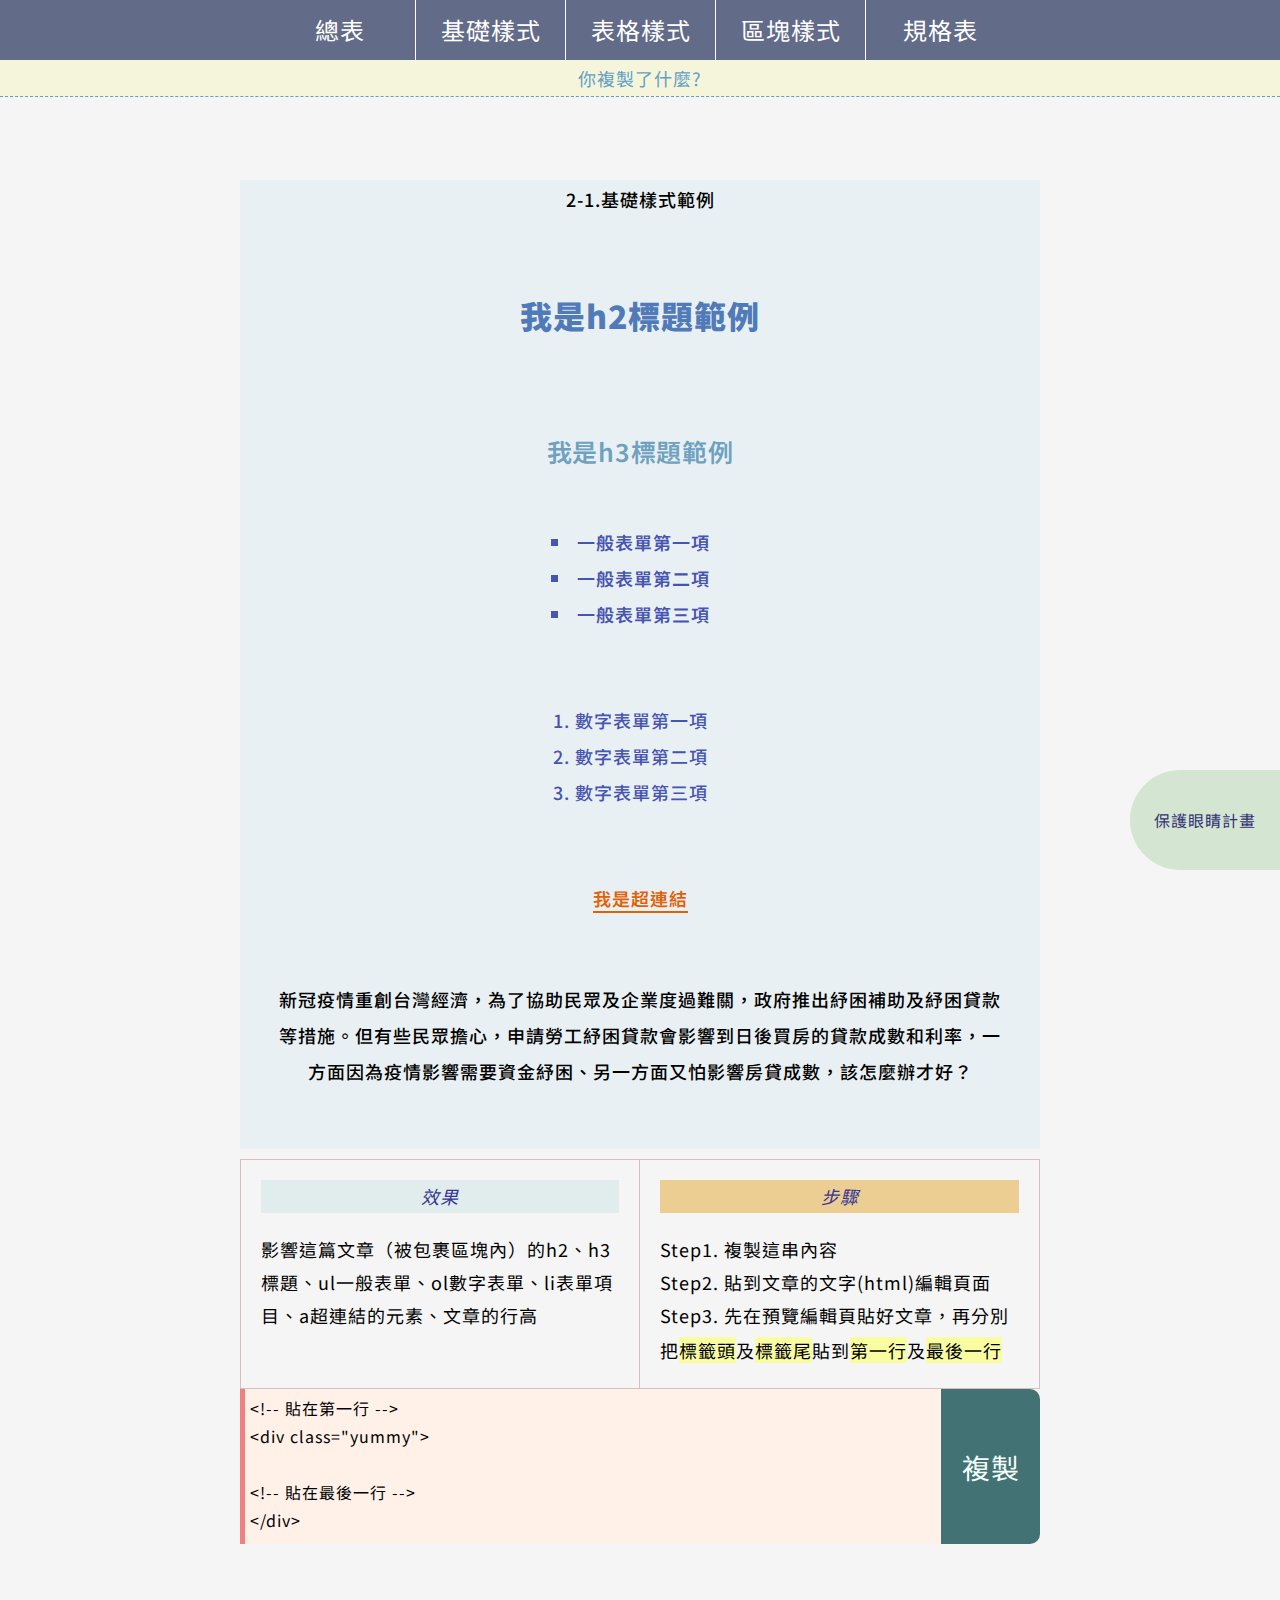
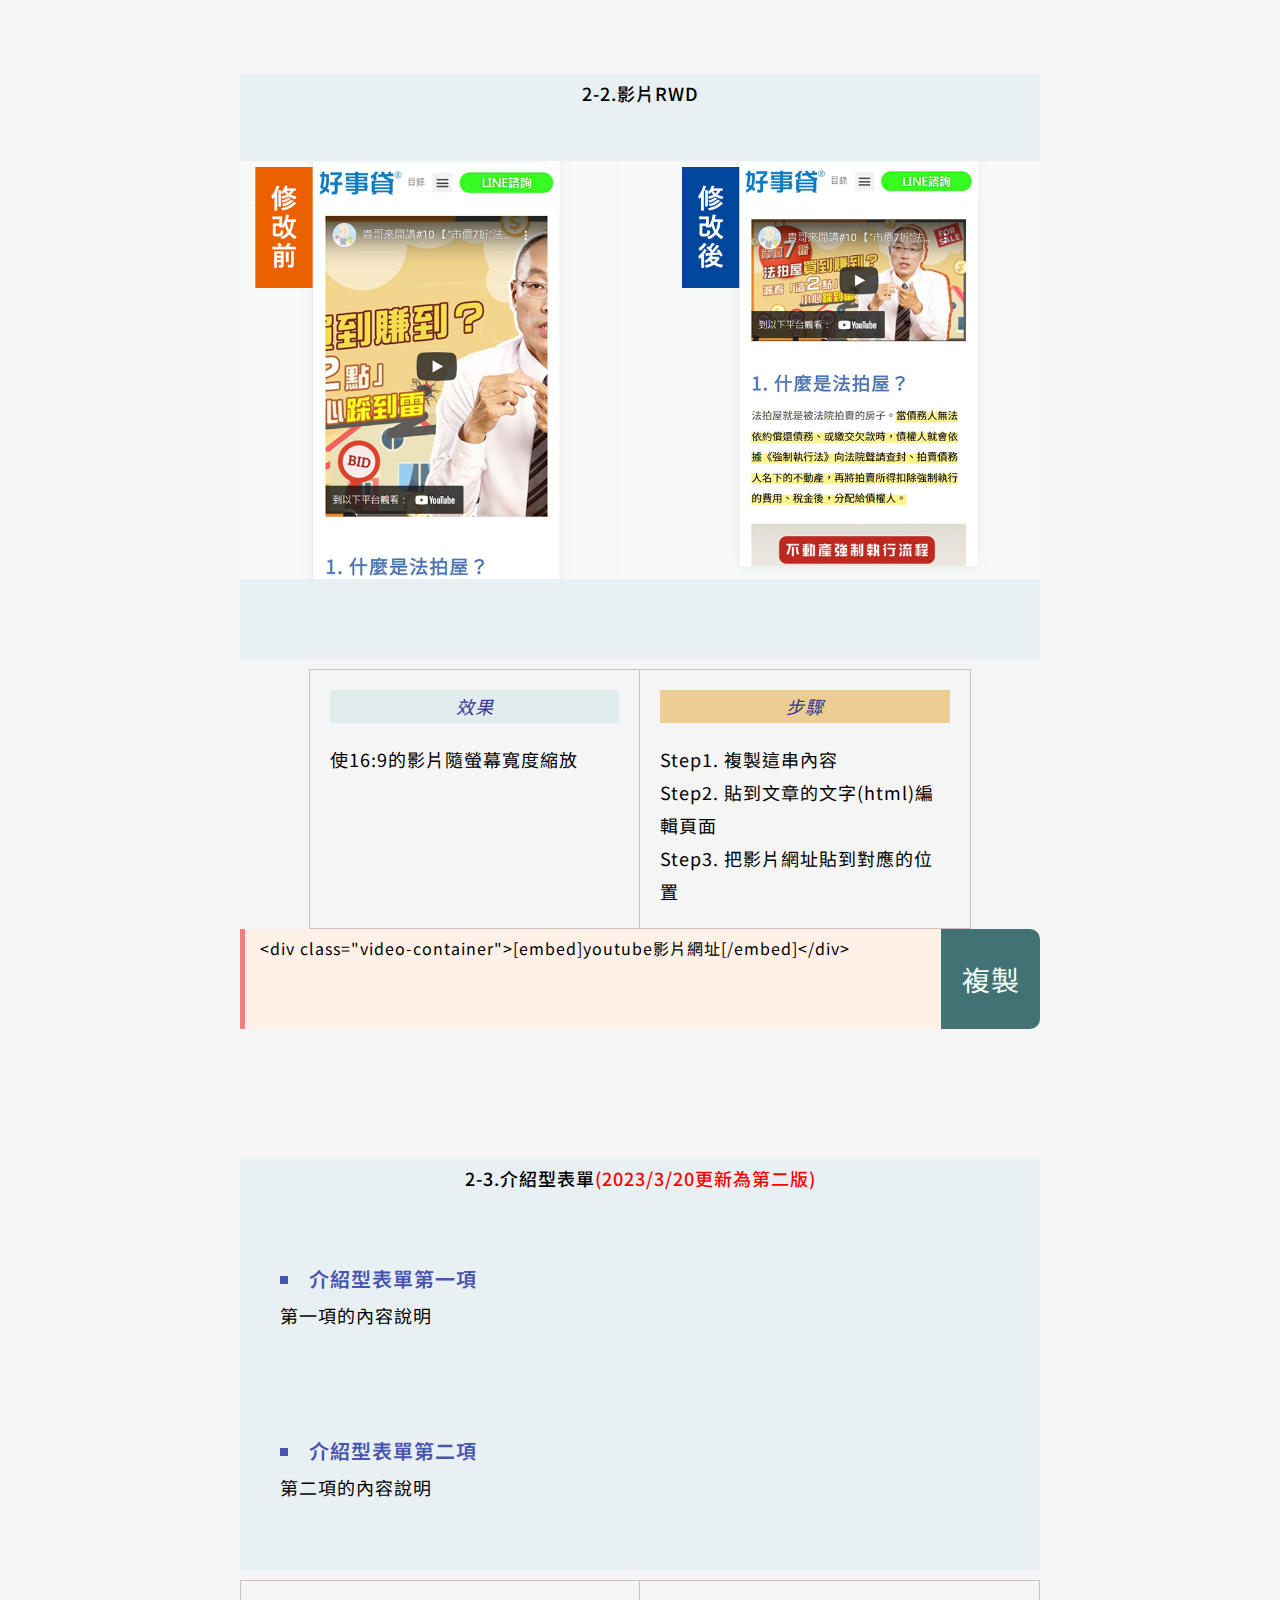
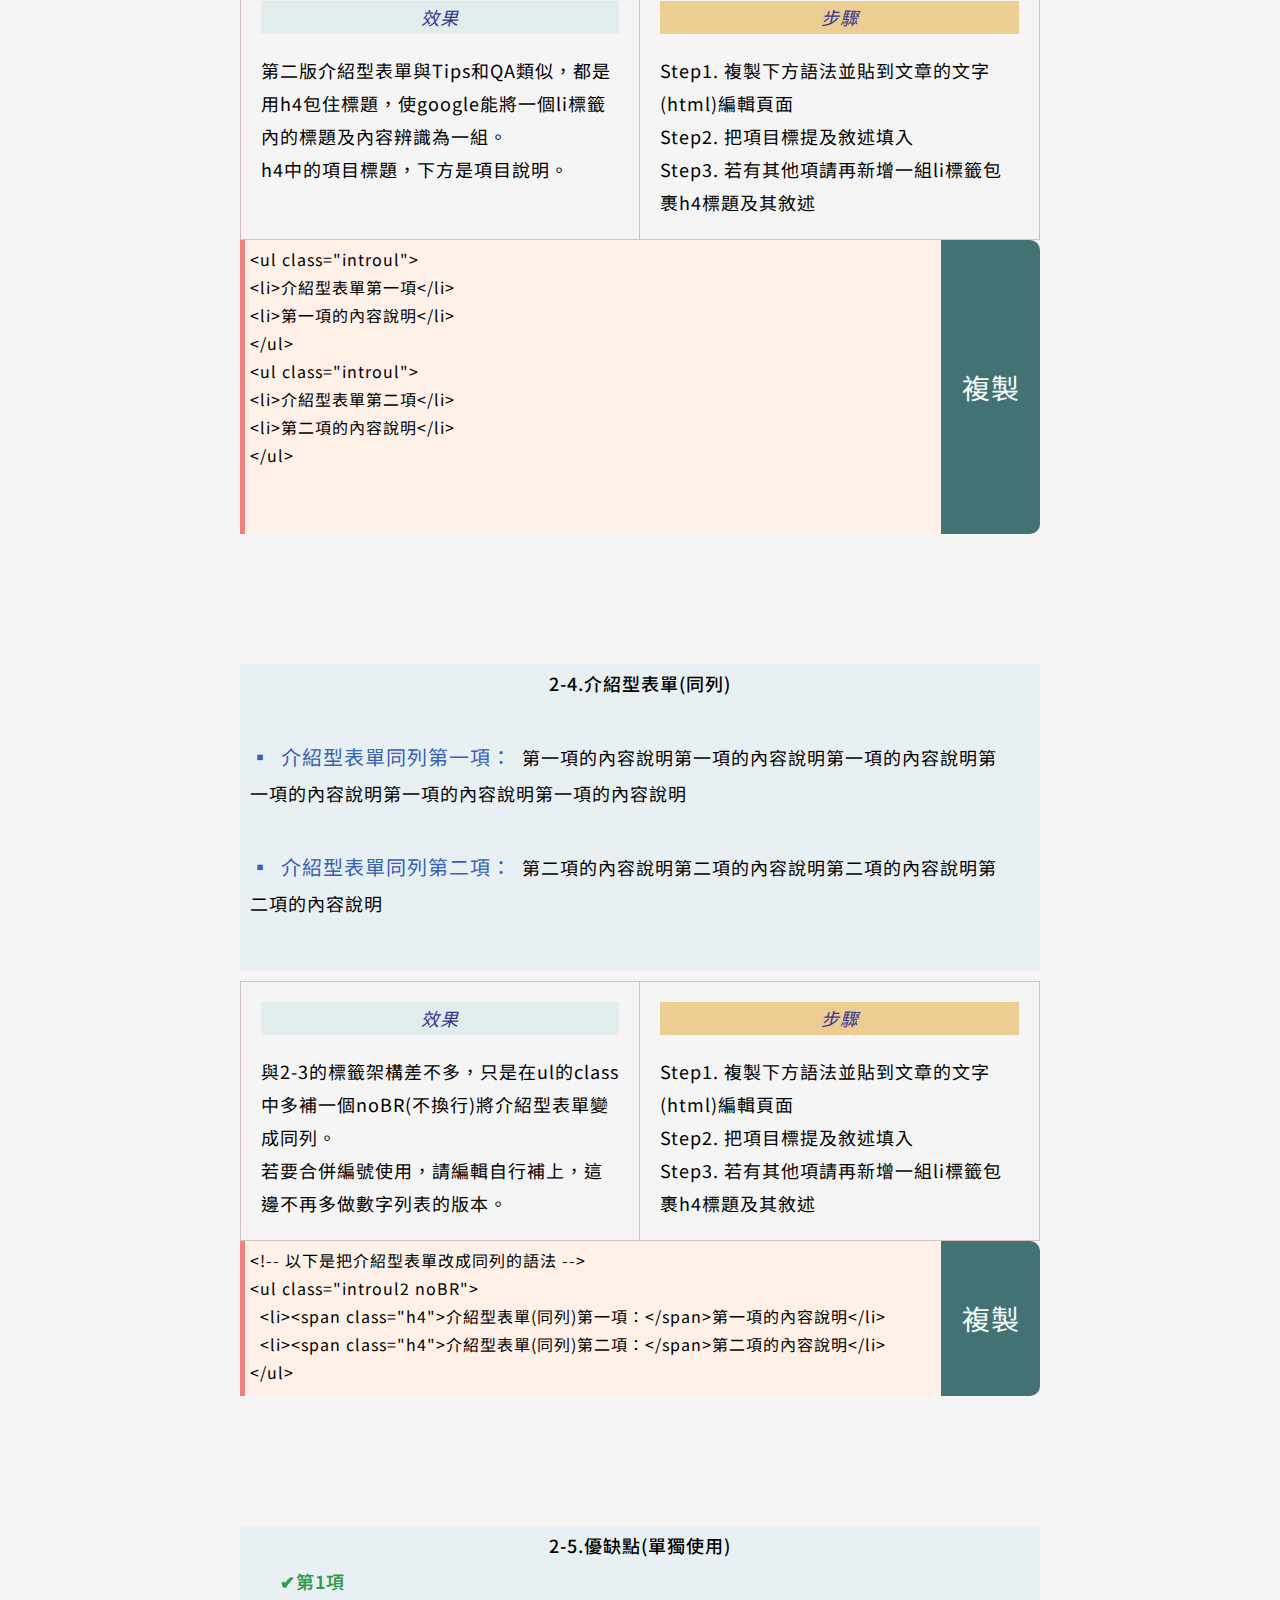
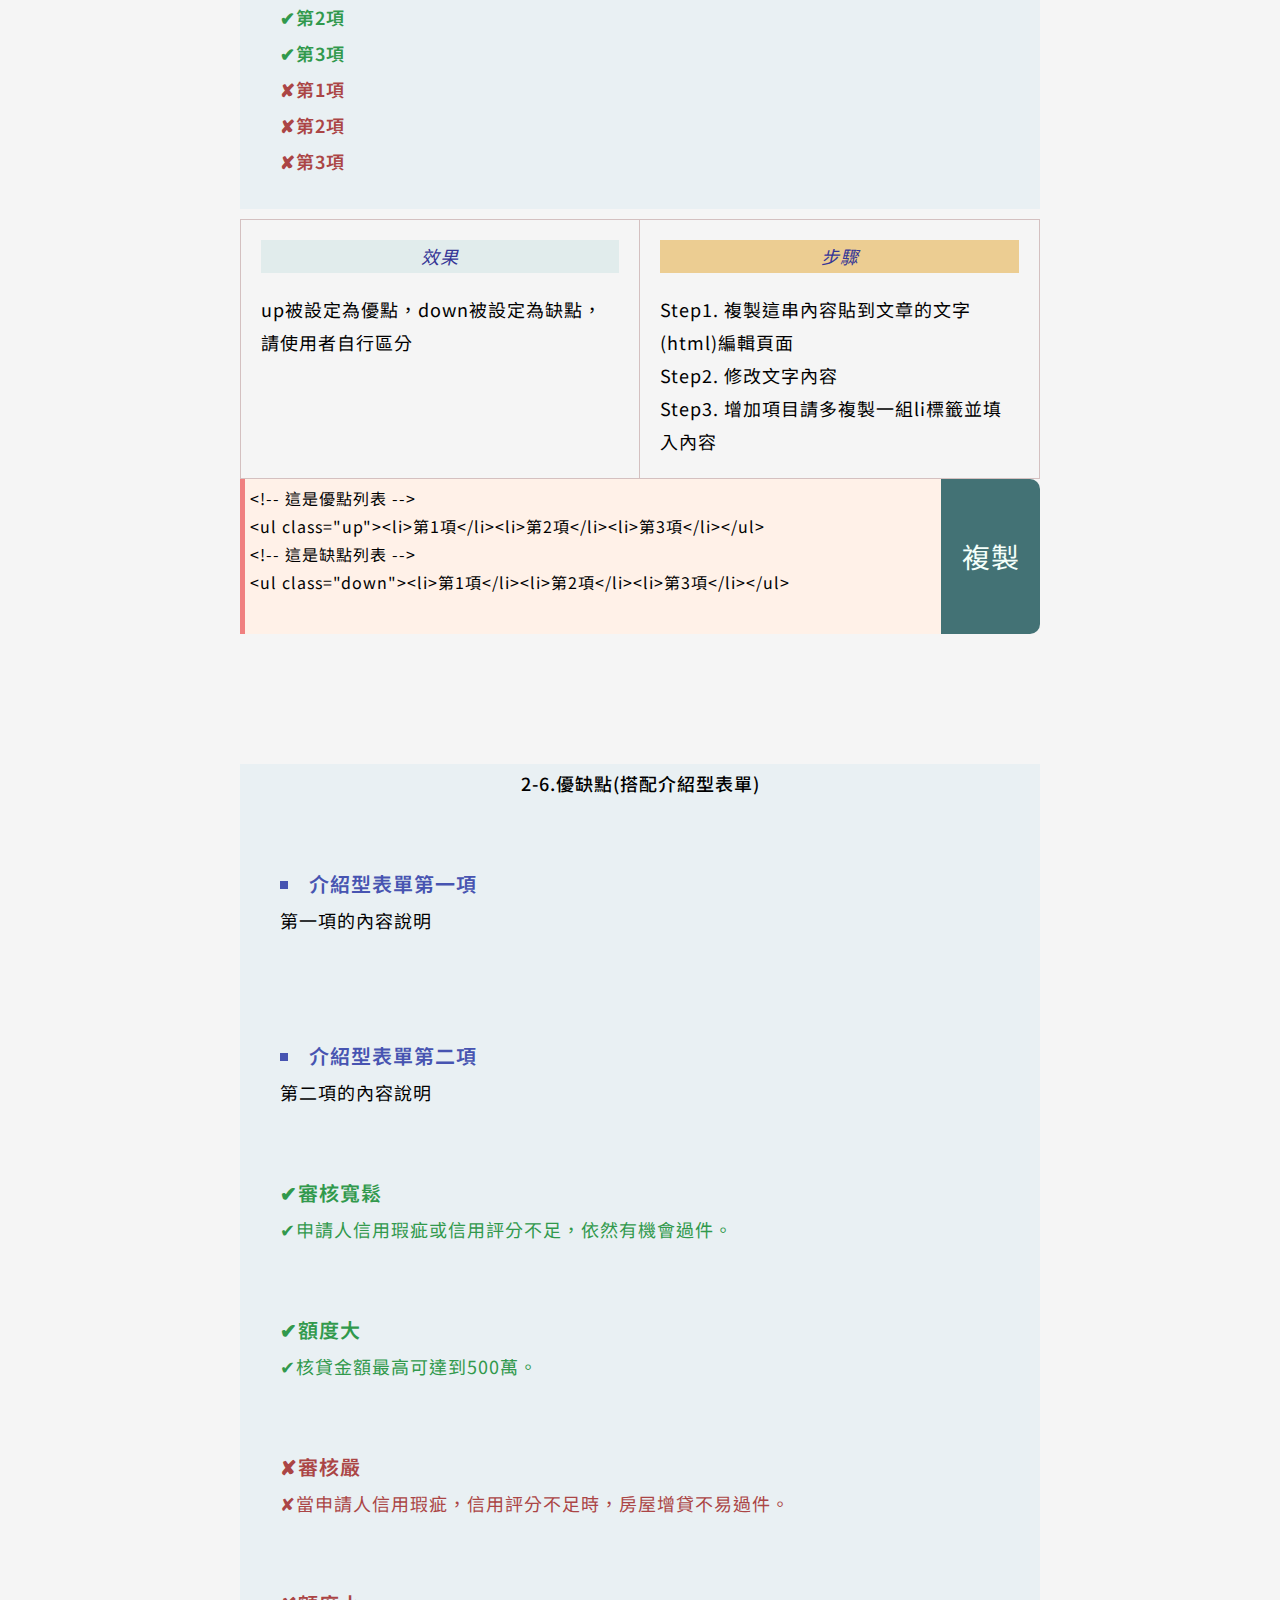
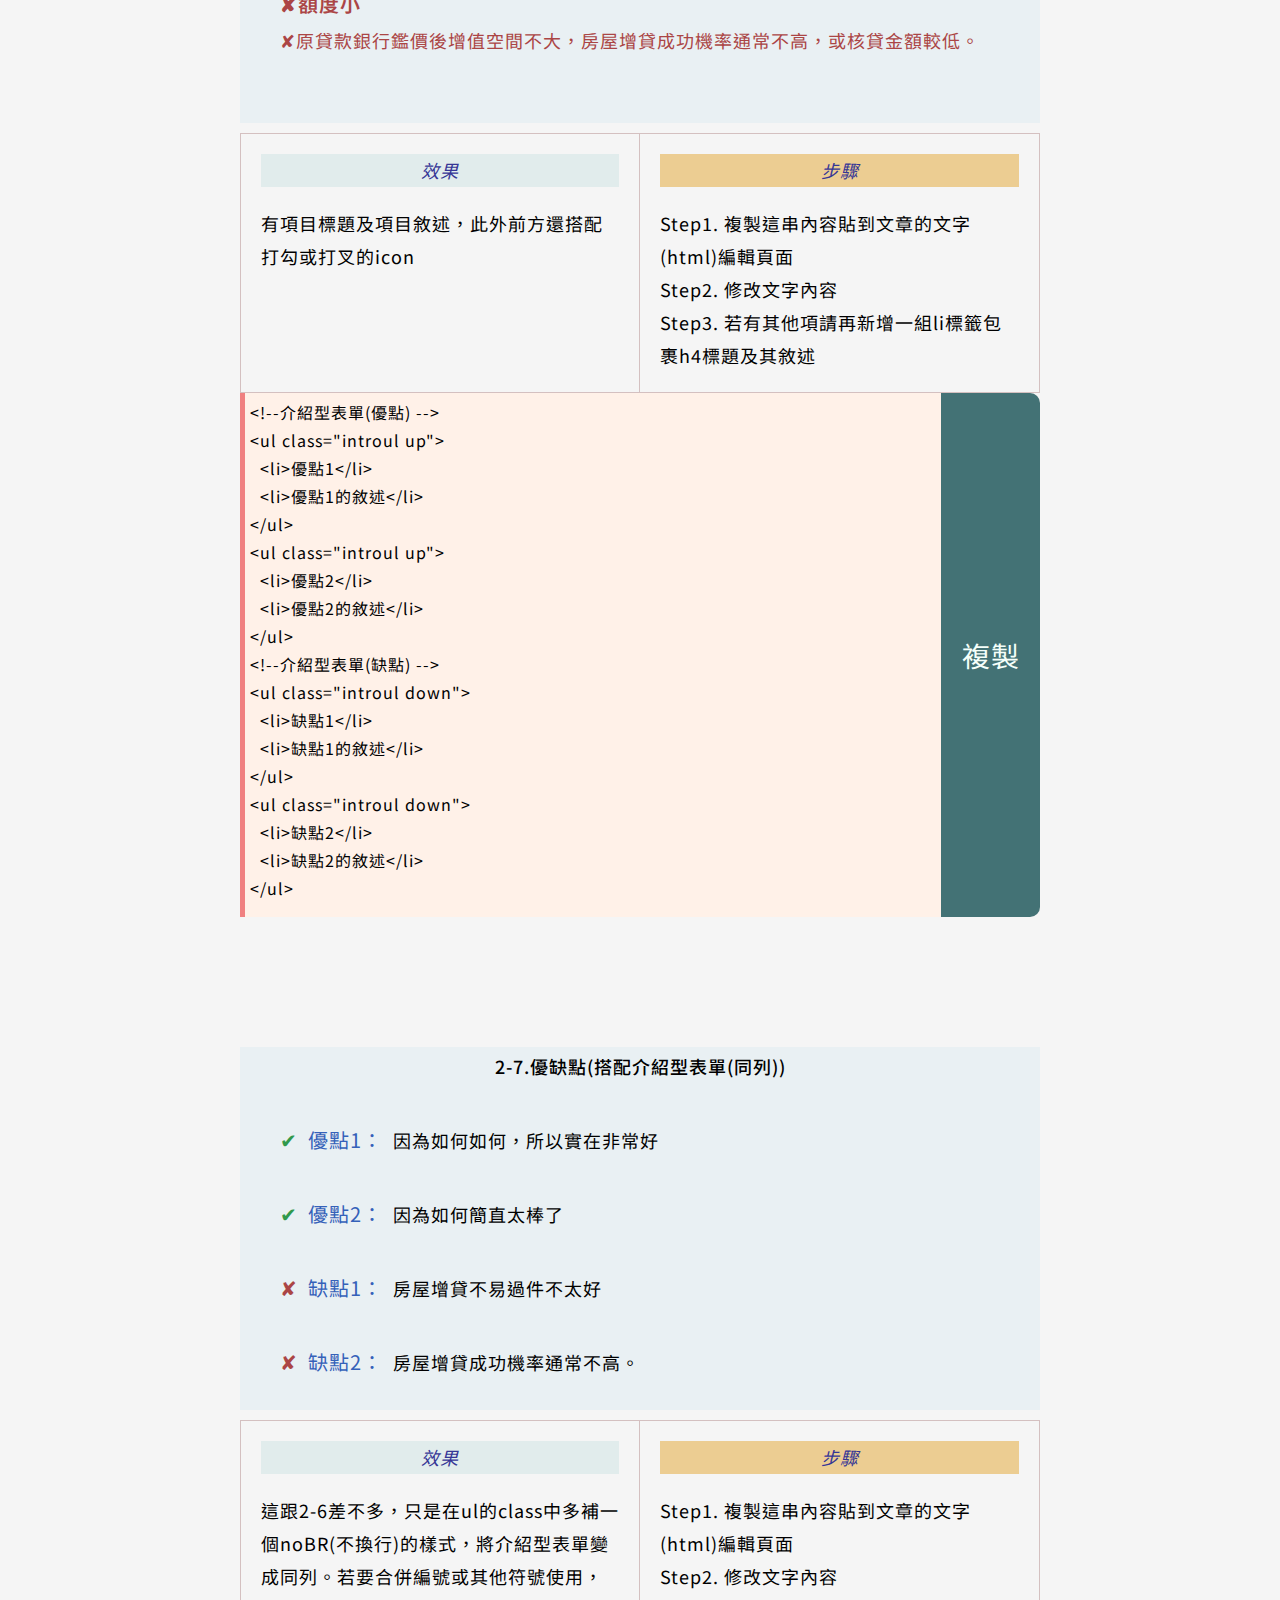
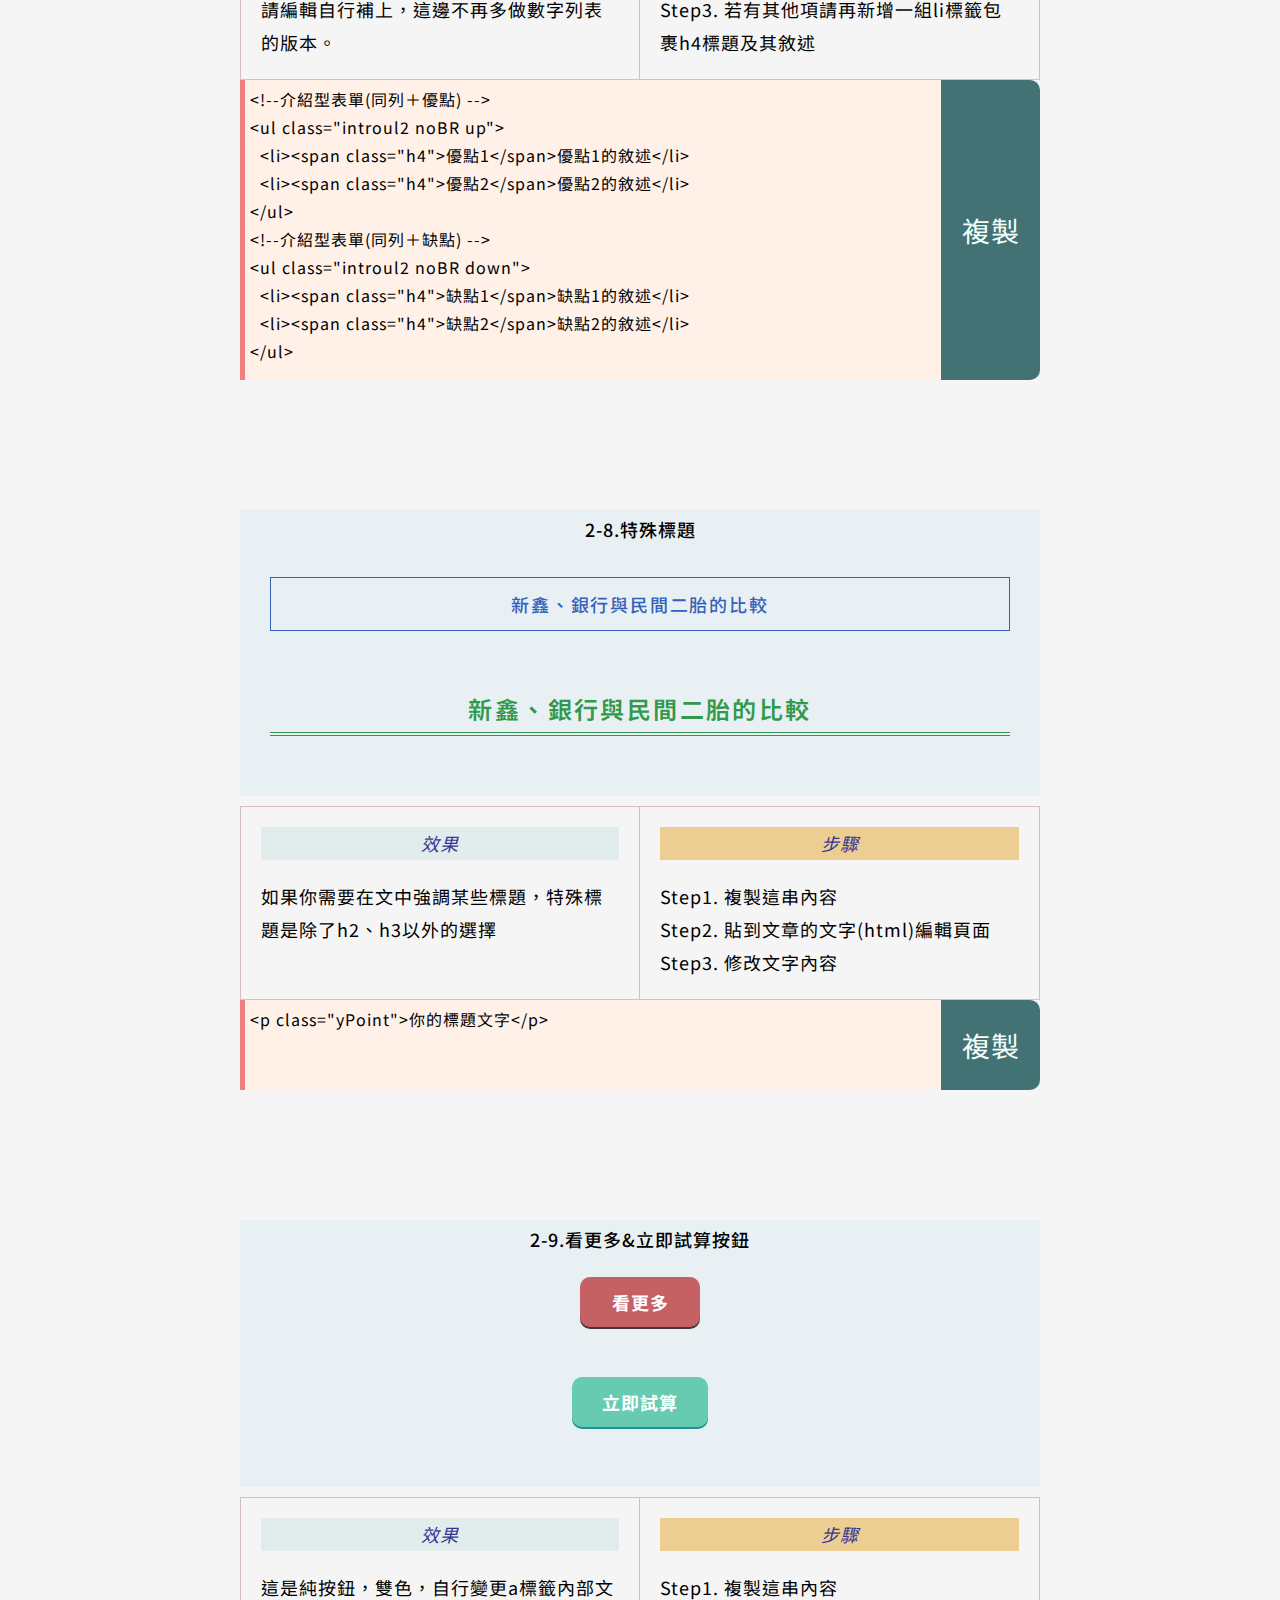
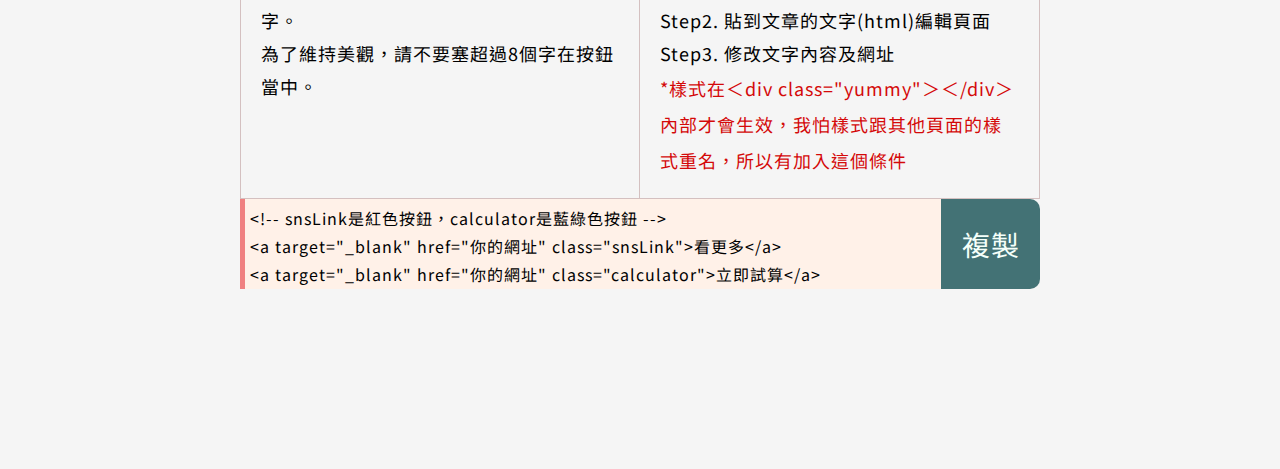
==== commit 374b3df5: "改原始 樣式" ====
--- a/basic.html
+++ b/basic.html
@@ -114,16 +114,18 @@
       <div class="yummy">
 
         <p>2-3.介紹型表單<span style="color:red;">(2023/3/20更新為第二版)</span></p>
-        <ul class="introul2">
-          <li>
-            <span class="h4">介紹型表單第一項</span>
-            <p>第一項的內容說明</p>
-          </li>
-          <li>
-            <span class="h4">介紹型表單第二項</span>
-            <p>第二項的內容說明</p>
-          </li>
-        </ul>
+
+        <ul class="introul">
+          <li>介紹型表單第一項</li>
+          <li>第一項的內容說明</li>
+        </ul>
+        <ul class="introul">
+          <li>介紹型表單第二項</li>
+          <li>第二項的內容說明</li>
+        </ul>
+
+
+
       </div>
 
       <div class="introBox">
@@ -135,16 +137,14 @@
 
 
       <div class="copyArea">
-        <textarea class="content" name="介紹型表單" style="height: 294px;"><ul class="introul2">
-<li>
-  <span class="h4">介紹型表單第一項</span>
-  <p>第一項的內容說明</p>
-</li>
-<li>
-  <span class="h4">介紹型表單第二項</span>
-  <p>第二項的內容說明</p>
-</li>
-</ul>  
+        <textarea class="content" name="介紹型表單" style="height: 294px;"><ul class="introul">
+<li>介紹型表單第一項</li>
+<li>第一項的內容說明</li>
+</ul>
+<ul class="introul">
+<li>介紹型表單第二項</li>
+<li>第二項的內容說明</li>
+</ul>
 </textarea>
         <button class="copyBtn" style="height: 294px;">複製</button>
       </div>
@@ -242,25 +242,32 @@
 
       <div class="yummy">
         <p>2-6.優缺點(搭配介紹型表單)</p>
-        <ul class="introul2 up" style="margin: 0px;">
-          <li>
-            <span class="h4">審核寬鬆</span>
-            <p>申請人信用瑕疵或信用評分不足，依然有機會過件。</p>
-          </li>
-          <li>
-            <span class="h4">額度大</span>
-            <p>核貸金額最高可達到500萬。</p>
-          </li>
-        </ul>
-        <ul class="introul2 down" style="margin: 0px;">
-          <li>
-            <span class="h4">審核嚴</span>
-            <p>當申請人信用瑕疵，信用評分不足時，房屋增貸不易過件。</p>
-          </li>
-          <li>
-            <span class="h4">額度小</span>
-            <p>原貸款銀行鑑價後增值空間不大，房屋增貸成功機率通常不高，或核貸金額較低。</p>
-          </li>
+
+        <ul class="introul">
+          <li>介紹型表單第一項</li>
+          <li>第一項的內容說明</li>
+        </ul>
+        <ul class="introul">
+          <li>介紹型表單第二項</li>
+          <li>第二項的內容說明</li>
+        </ul>
+
+
+        <ul class="introul up" style="margin: 0px;">
+          <li>審核寬鬆</li>
+          <li>申請人信用瑕疵或信用評分不足，依然有機會過件。</li>
+        </ul>
+        <ul class="introul up">
+          <li>額度大</li>
+          <li>核貸金額最高可達到500萬。</li>
+        </ul>
+        <ul class="introul down" style="margin: 0px;">
+          <li>審核嚴</li>
+          <li>當申請人信用瑕疵，信用評分不足時，房屋增貸不易過件。</li>
+        </ul>
+        <ul class="introul down">
+          <li>額度小</li>
+          <li>原貸款銀行鑑價後增值空間不大，房屋增貸成功機率通常不高，或核貸金額較低。</li>
         </ul>
 
       </div>
@@ -277,20 +284,28 @@
 
       <div class="copyArea">
 
-        <textarea class="content" name="優缺點(搭配介紹型表單)" style="height:300px;">
+        <textarea class="content" name="優缺點(搭配介紹型表單)" style="height:524px;">
 <!--介紹型表單(優點) -->
-<ul class="introul2 up">
-  <li><span class="h4">優點1</span><p>優點1的敘述</p></li>
-  <li><span class="h4">優點2</span><p>優點2的敘述</p></li>
+<ul class="introul up">
+  <li>優點1</li>
+  <li>優點1的敘述</li>
+</ul>   
+<ul class="introul up">
+  <li>優點2</li>
+  <li>優點2的敘述</li>
 </ul>   
 <!--介紹型表單(缺點) -->
-<ul class="introul2 down">
-  <li><span class="h4">缺點1</span><p>缺點1的敘述</p></li>
-  <li><span class="h4">缺點2</span><p>缺點2的敘述</p></li>
+<ul class="introul down">
+  <li>缺點1</li>
+  <li>缺點1的敘述</li>
+</ul>
+<ul class="introul down">
+  <li>缺點2</li>
+  <li>缺點2的敘述</li>
 </ul>
           
           </textarea>
-        <button class="copyBtn" style="height:300px;">複製</button>
+        <button class="copyBtn" style="height:524px;">複製</button>
       </div>
 
     </div>
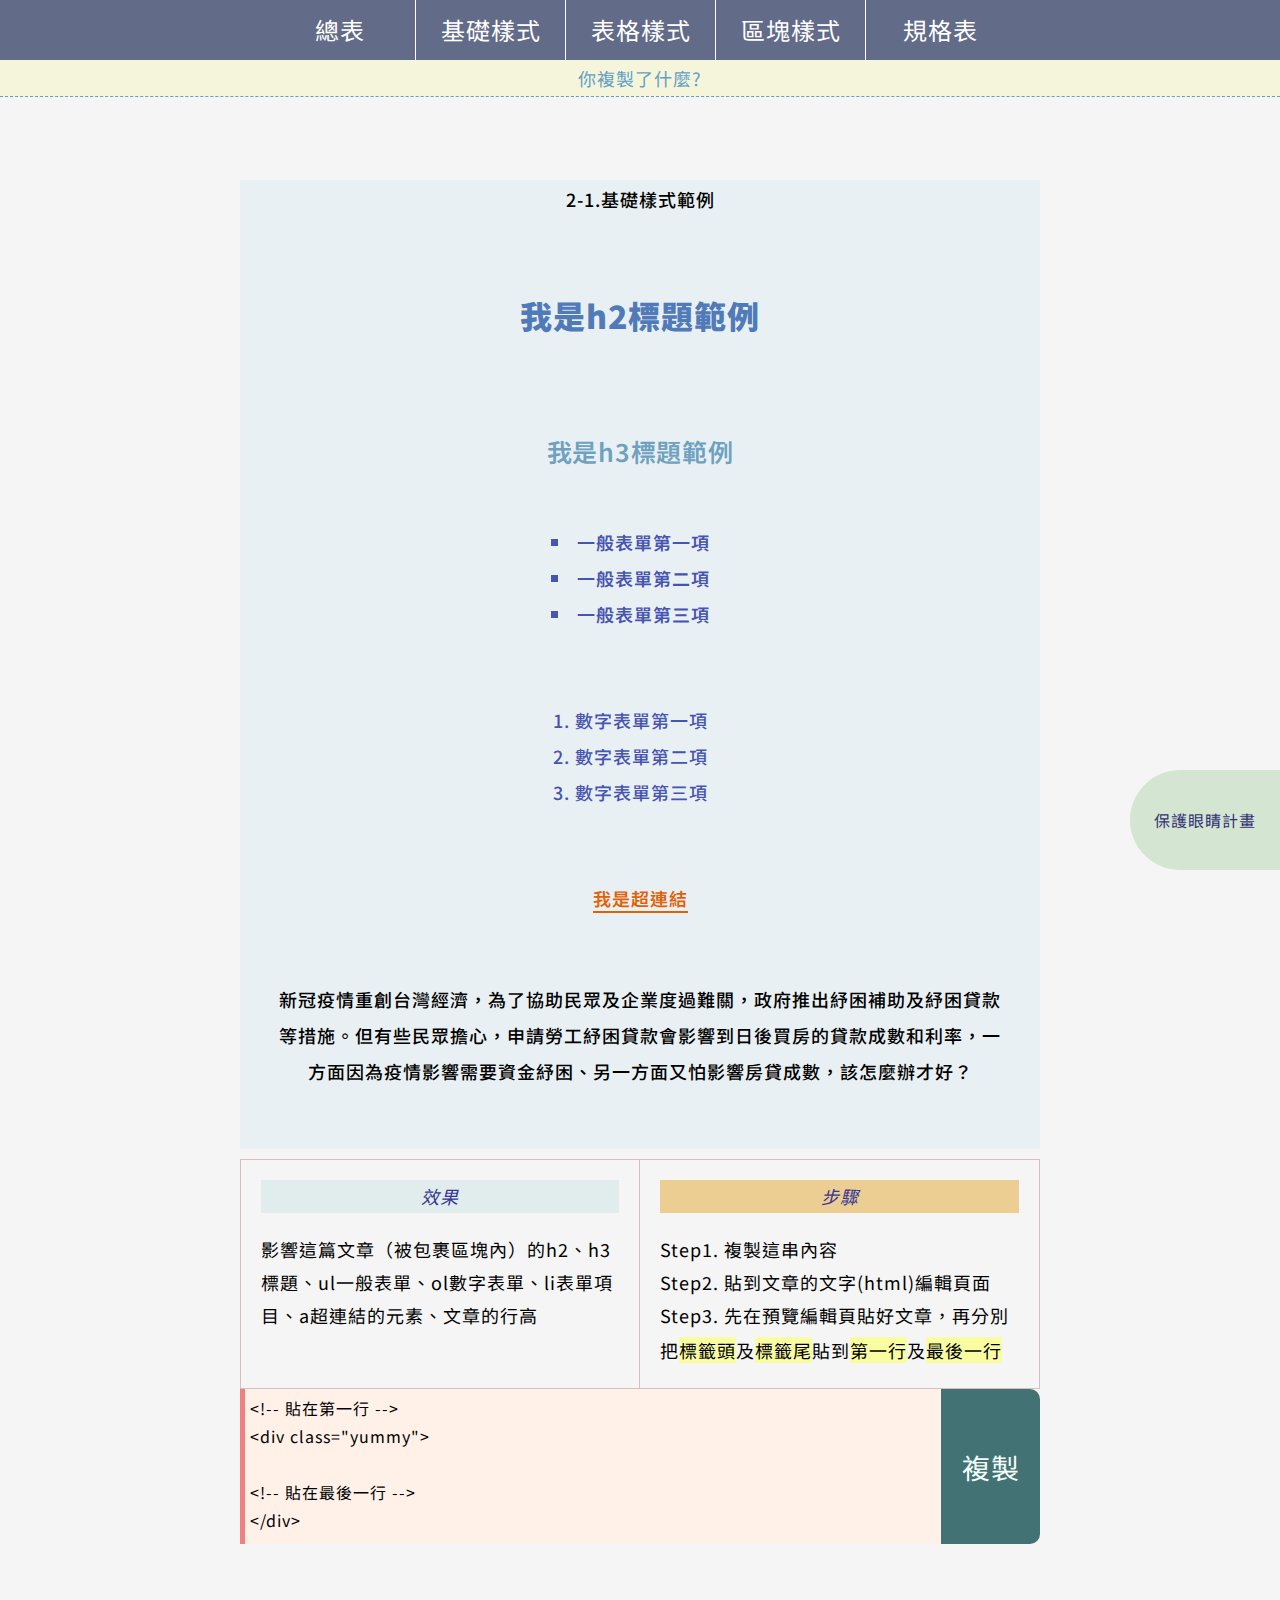
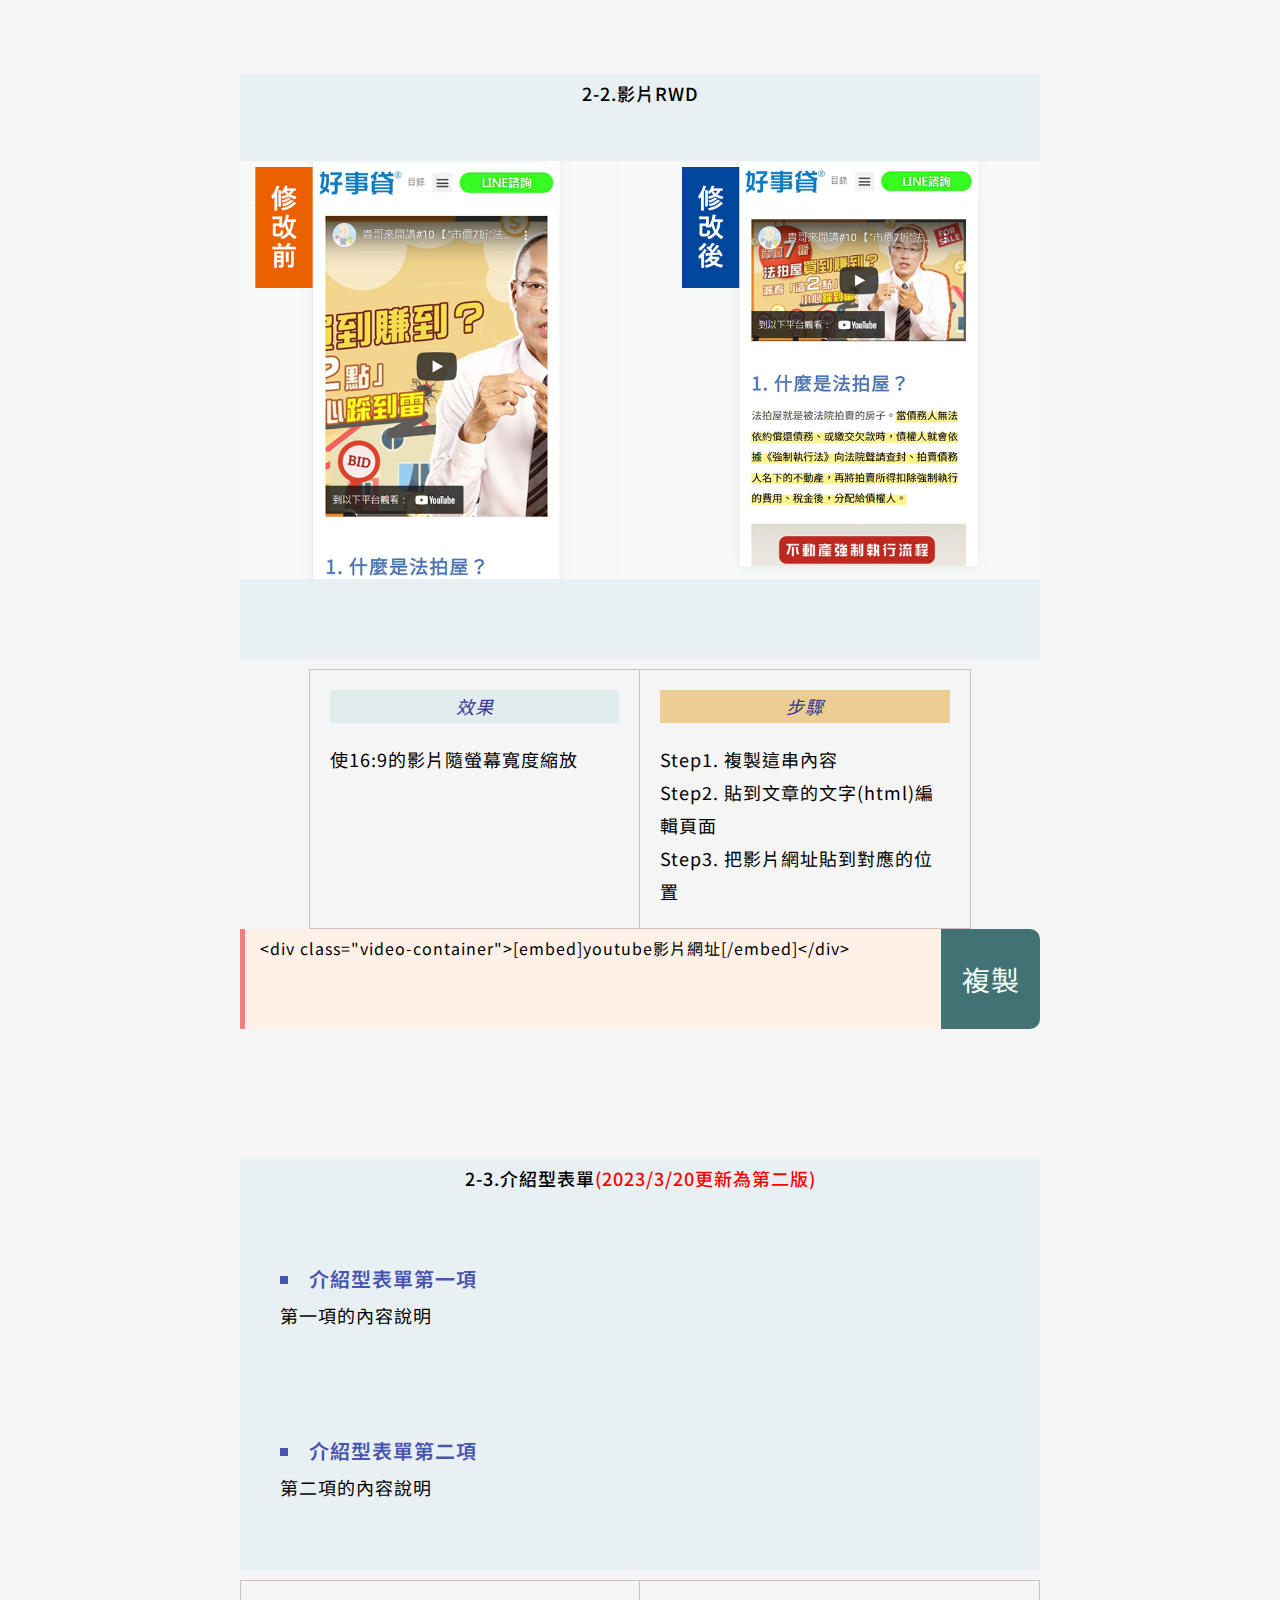
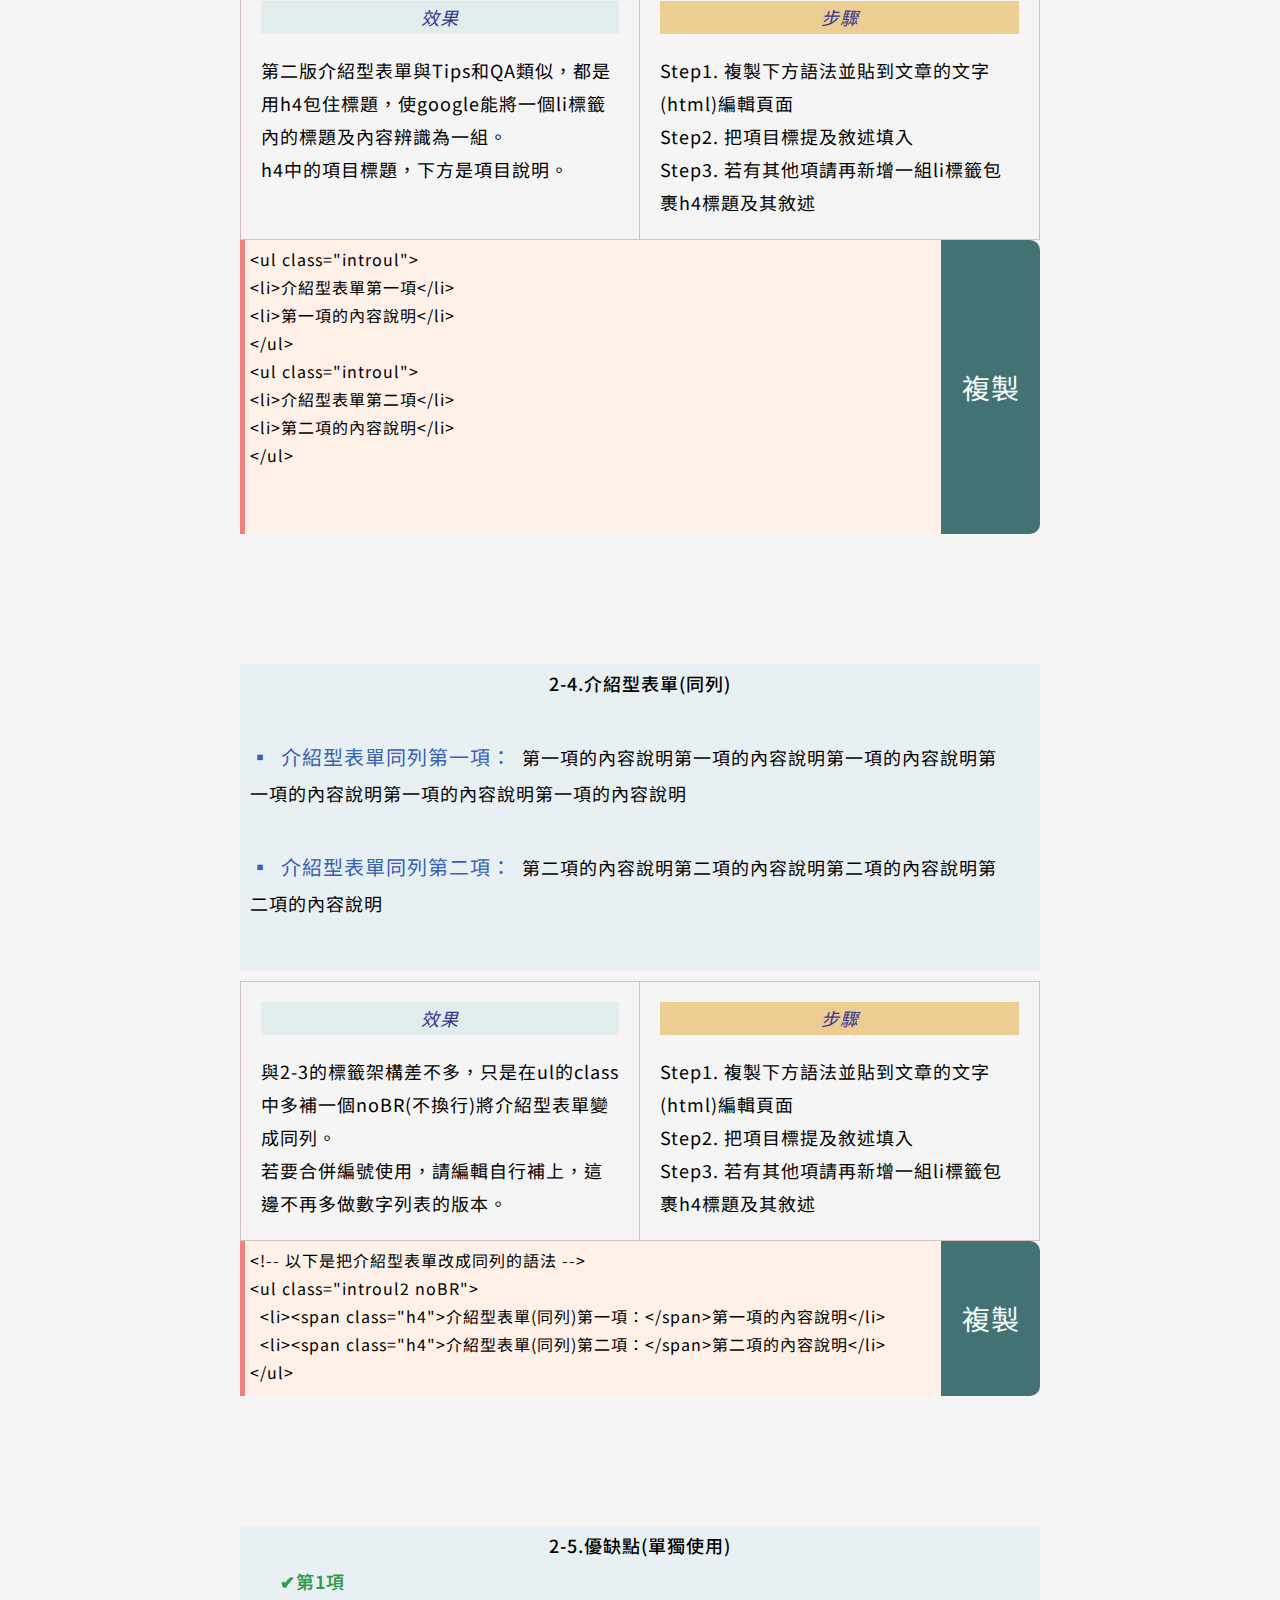
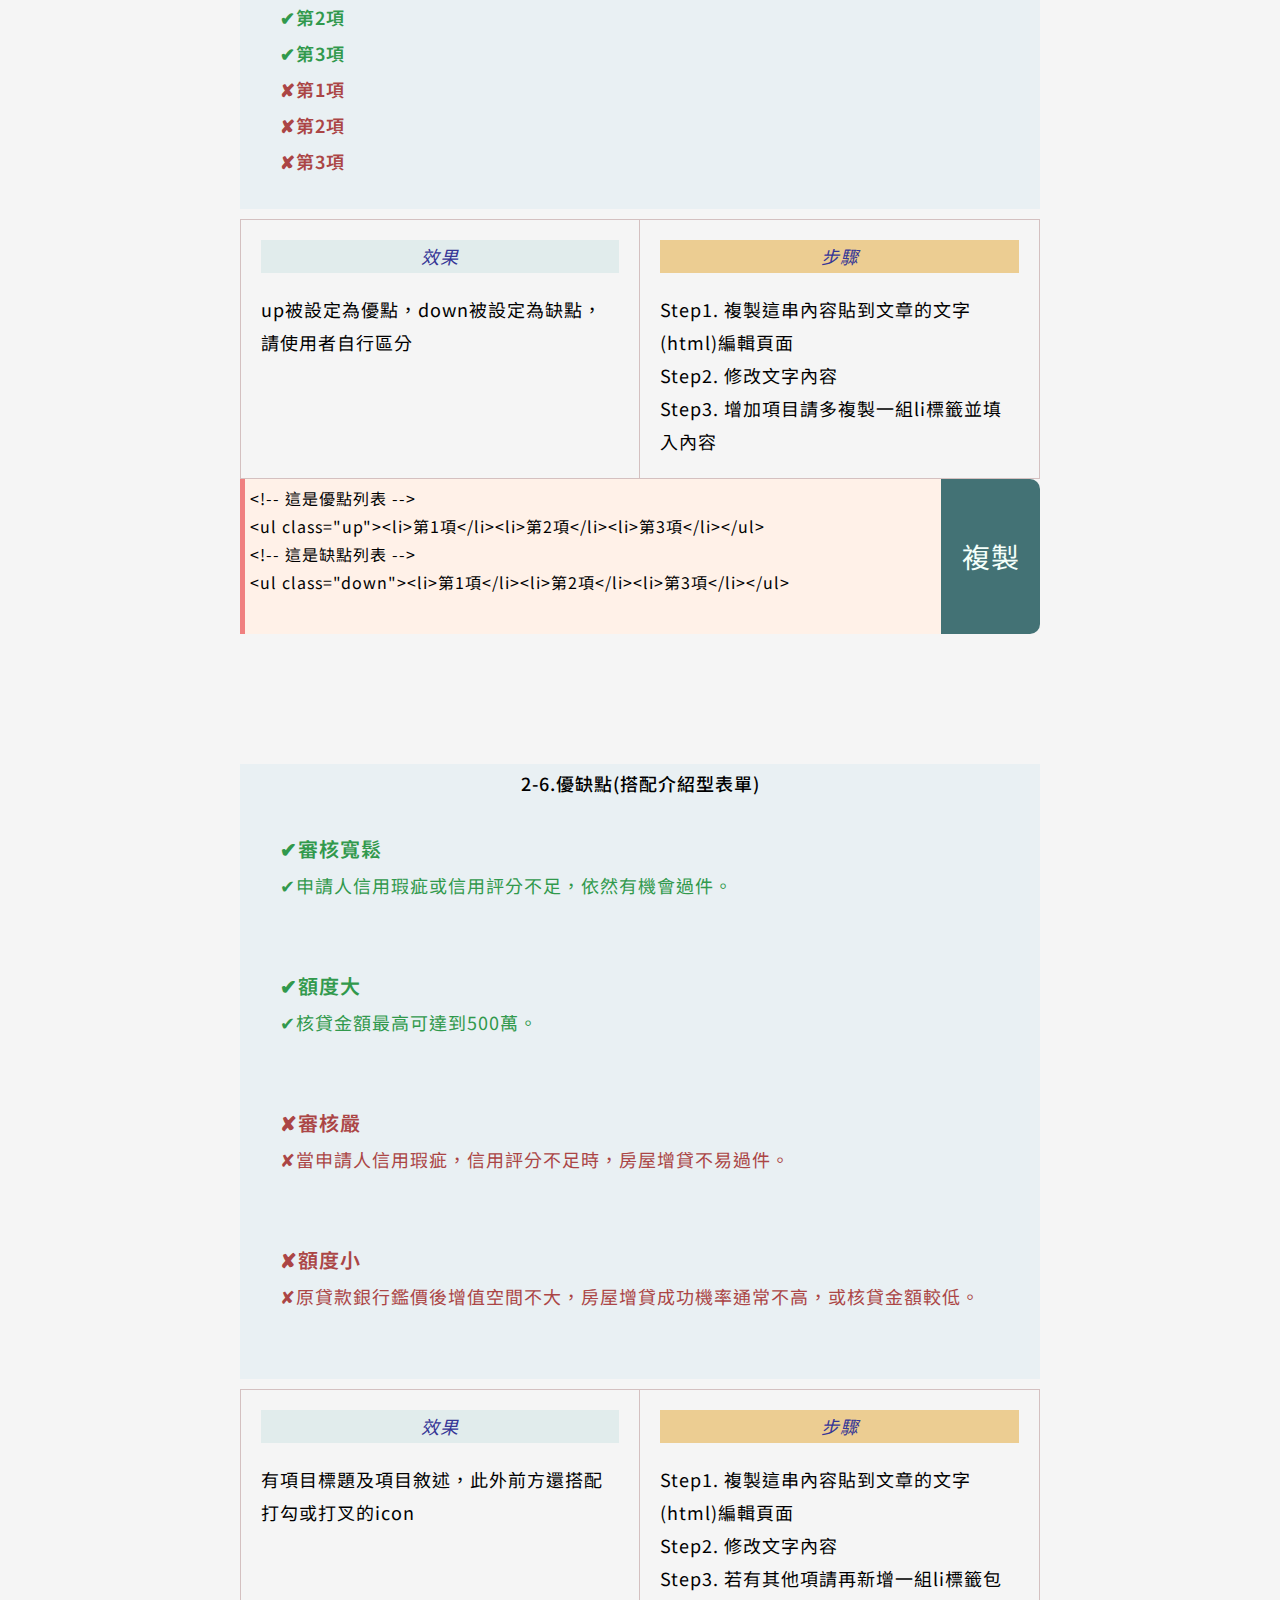
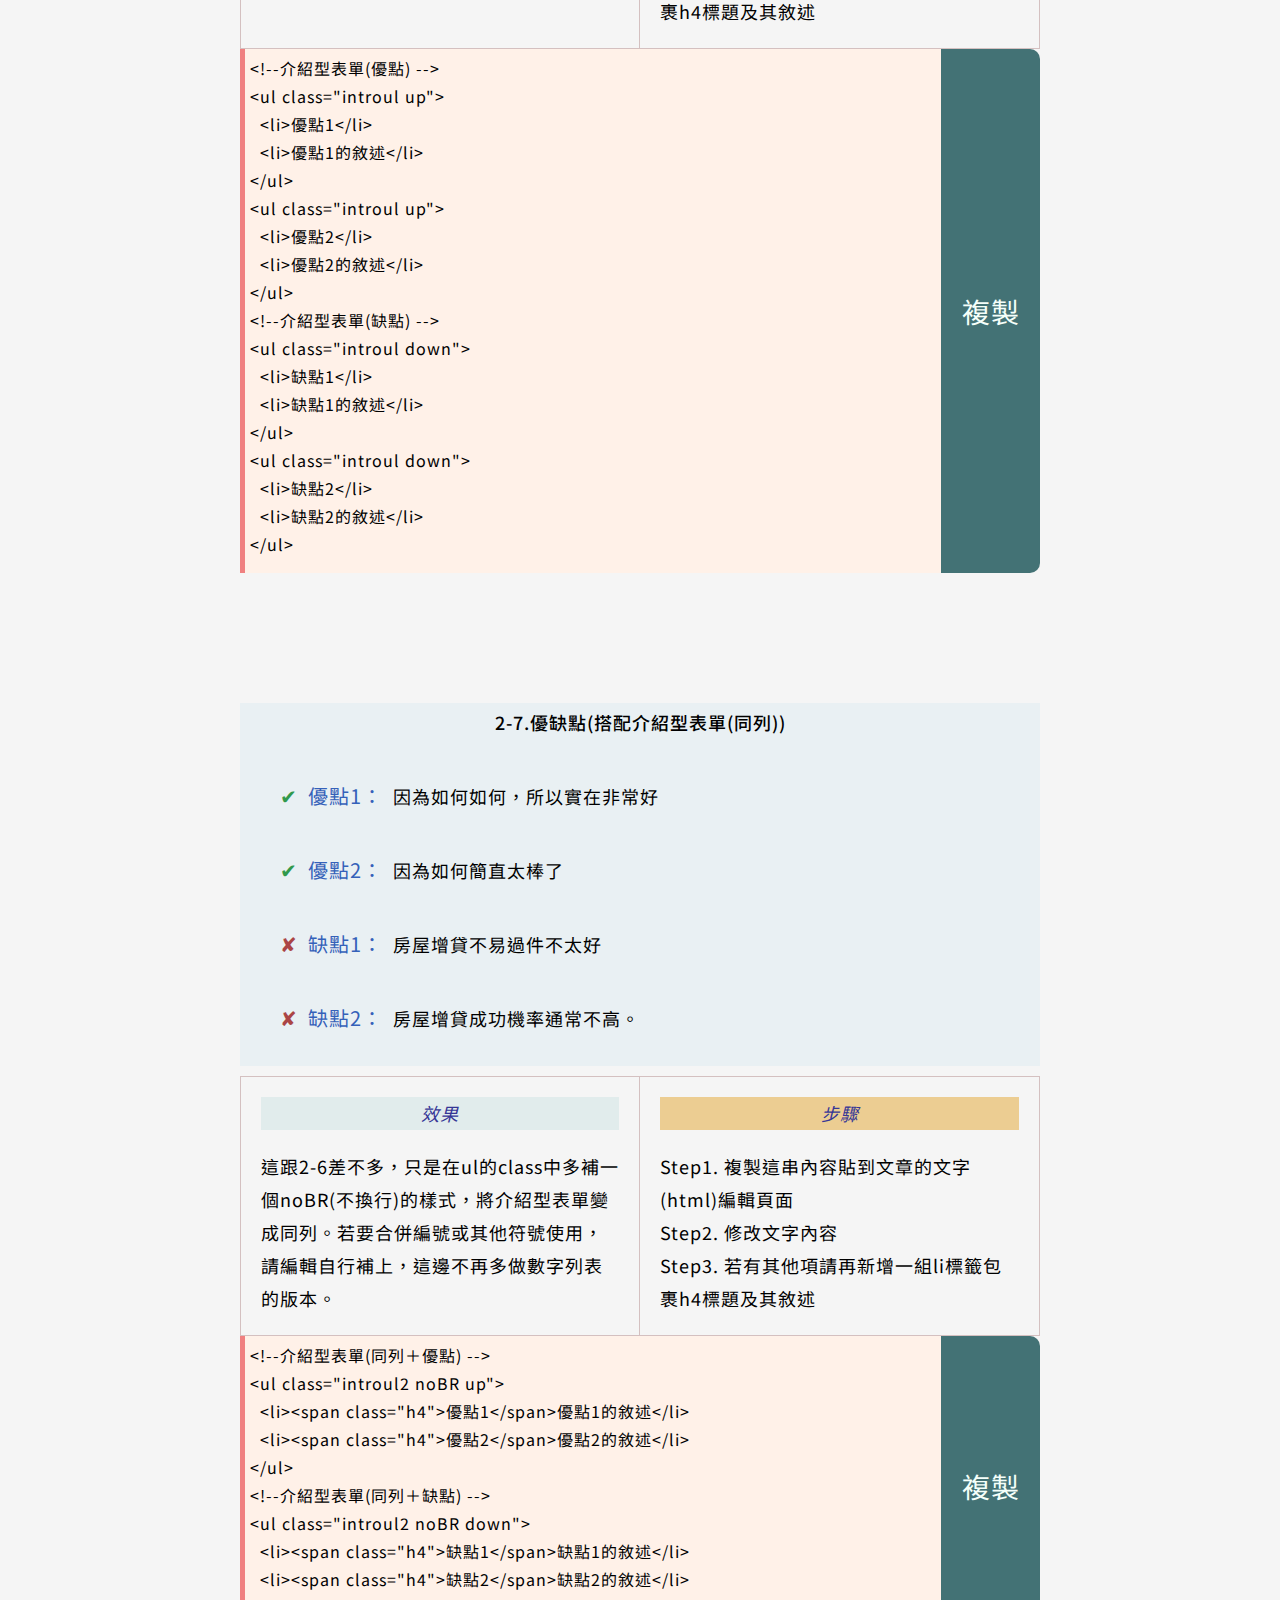
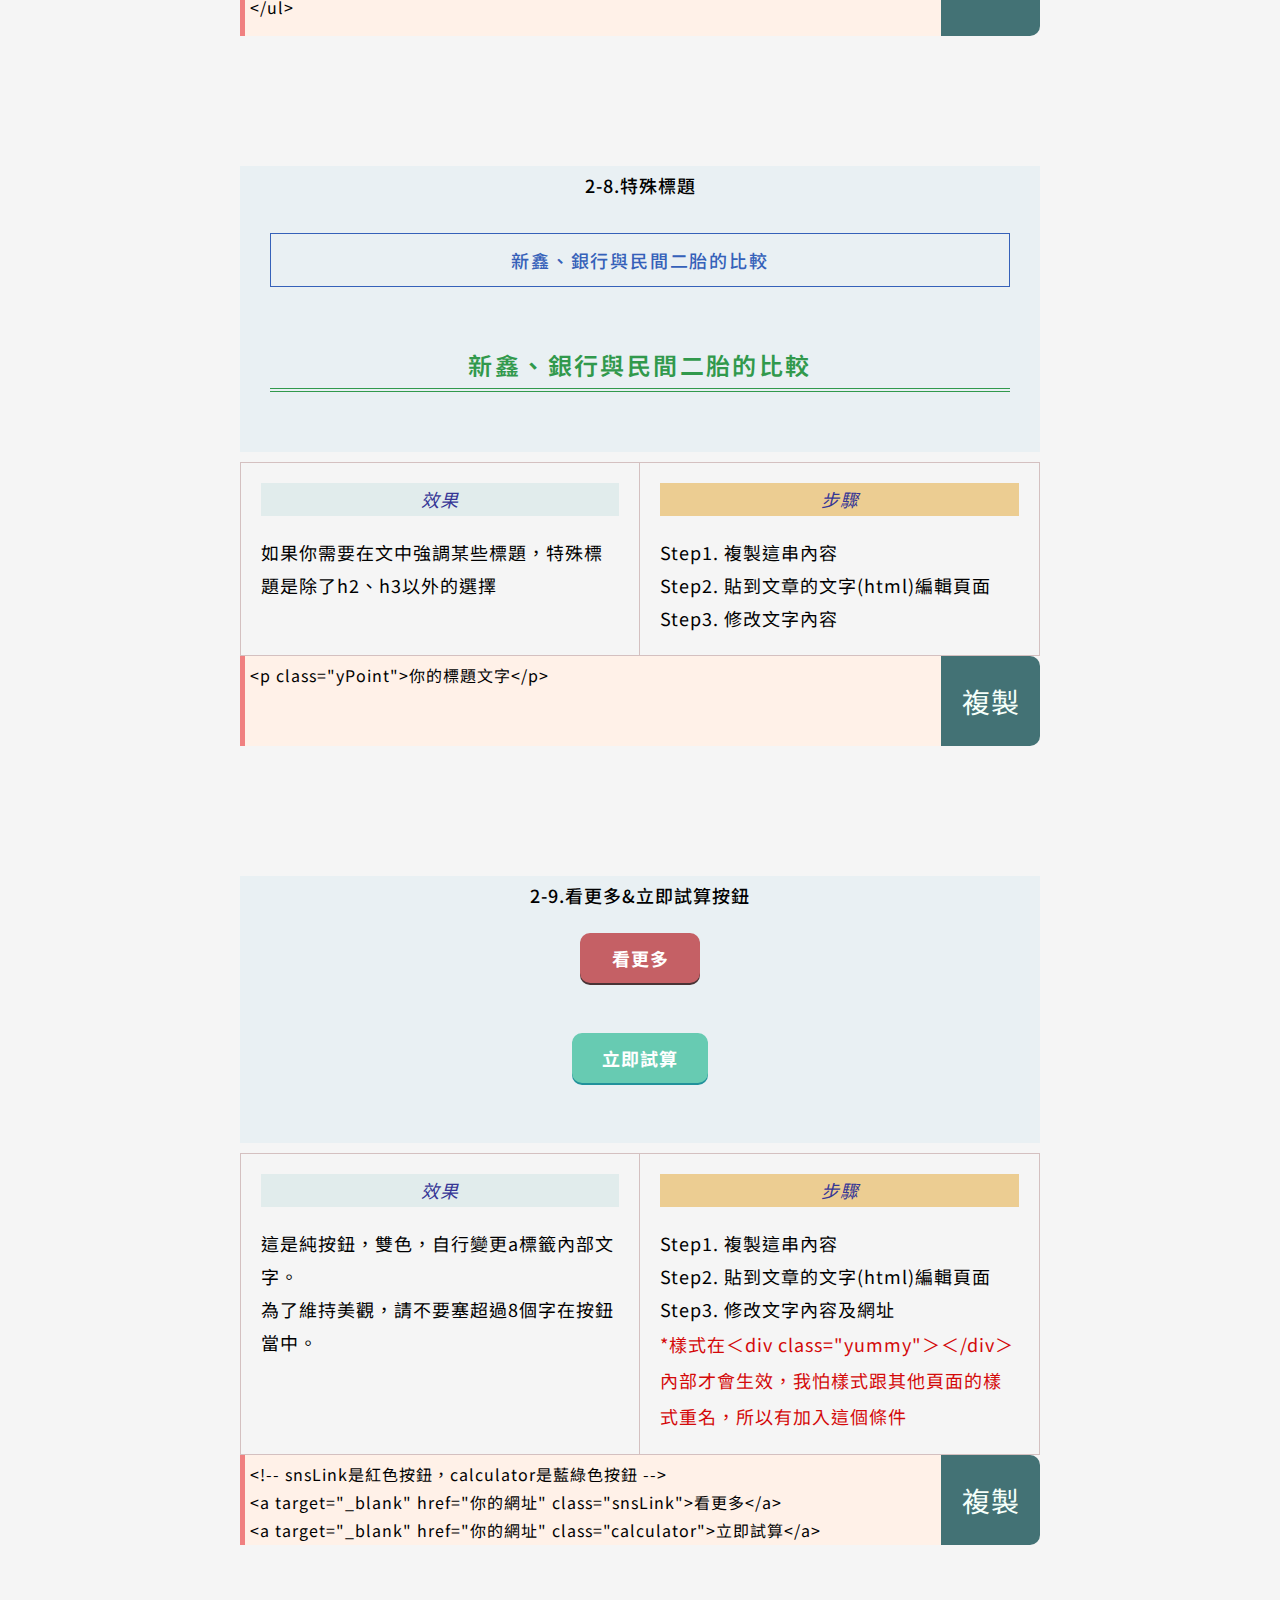
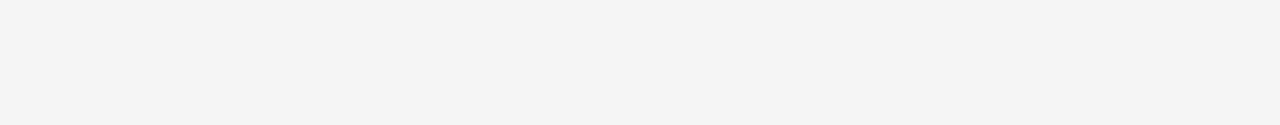
==== commit 7f8350a9: "刪除 多餘HTML" ====
--- a/basic.html
+++ b/basic.html
@@ -242,16 +242,6 @@
 
       <div class="yummy">
         <p>2-6.優缺點(搭配介紹型表單)</p>
-
-        <ul class="introul">
-          <li>介紹型表單第一項</li>
-          <li>第一項的內容說明</li>
-        </ul>
-        <ul class="introul">
-          <li>介紹型表單第二項</li>
-          <li>第二項的內容說明</li>
-        </ul>
-
 
         <ul class="introul up" style="margin: 0px;">
           <li>審核寬鬆</li>
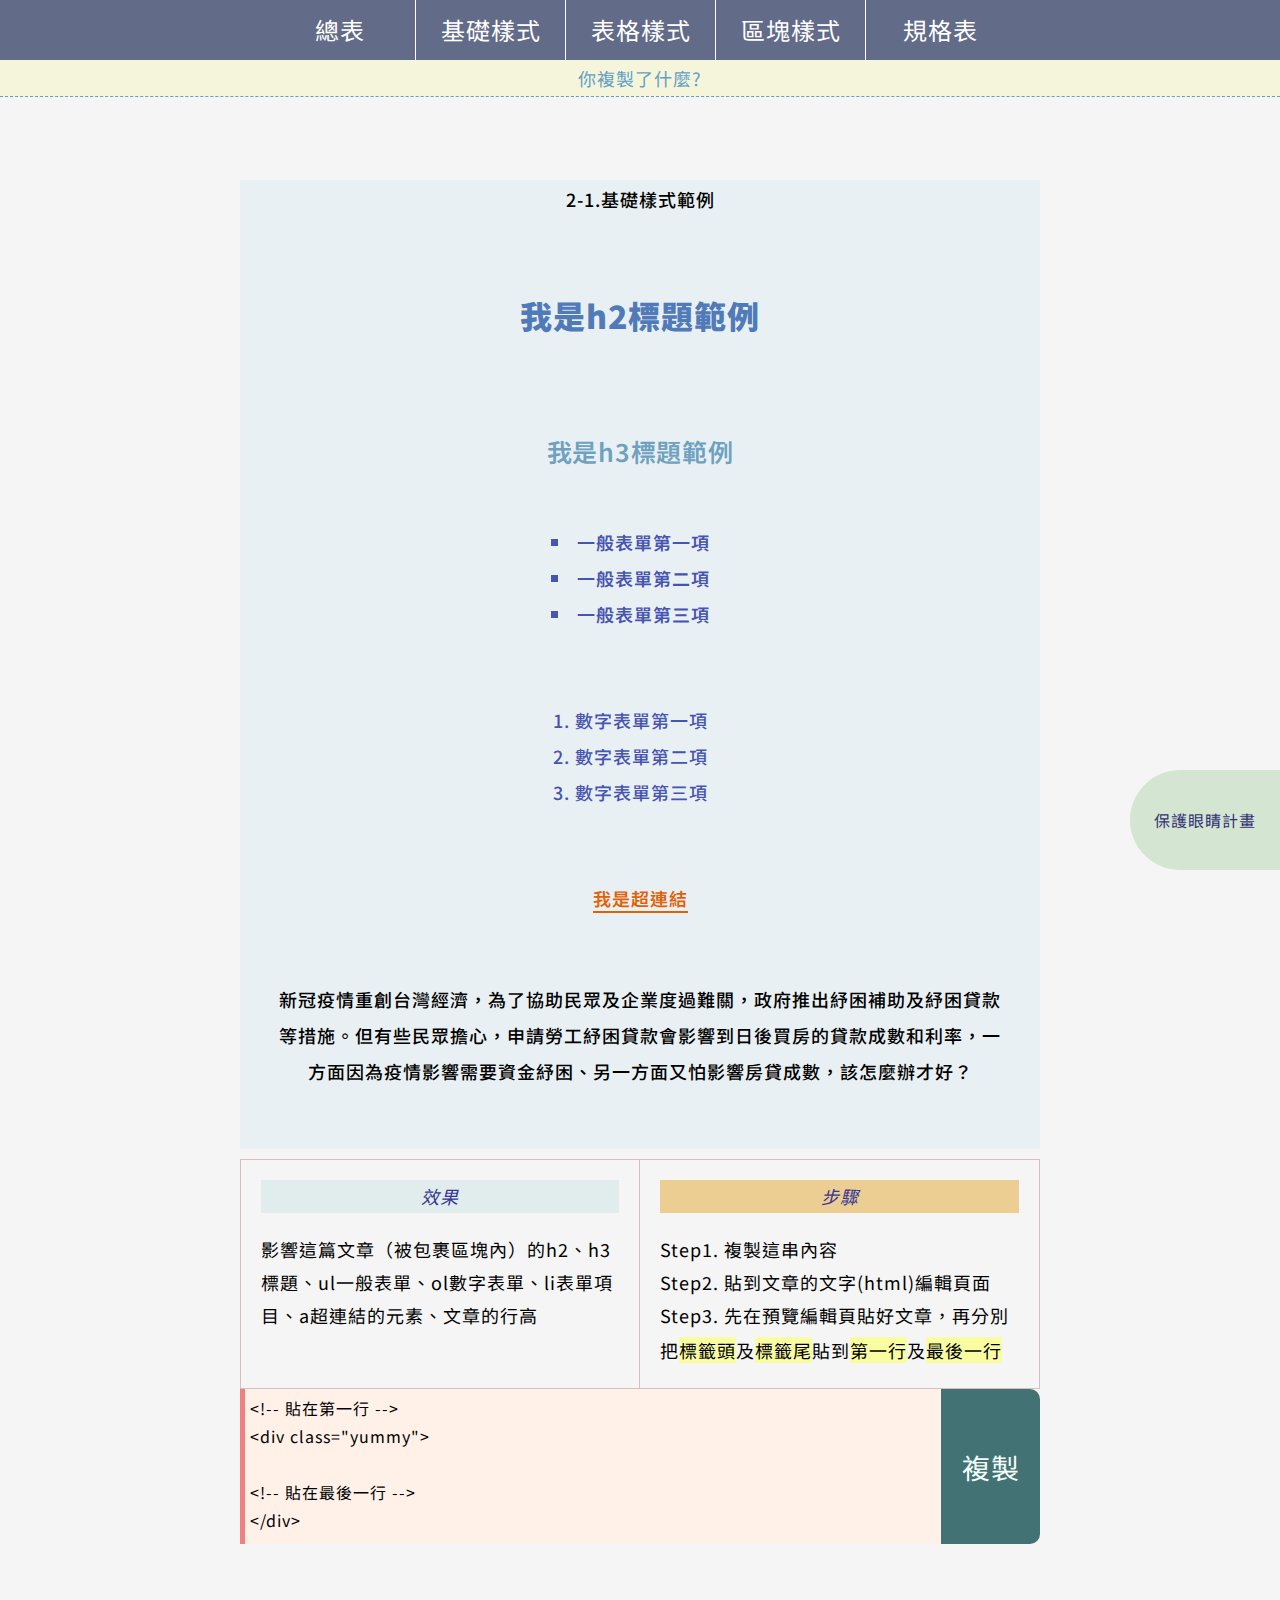
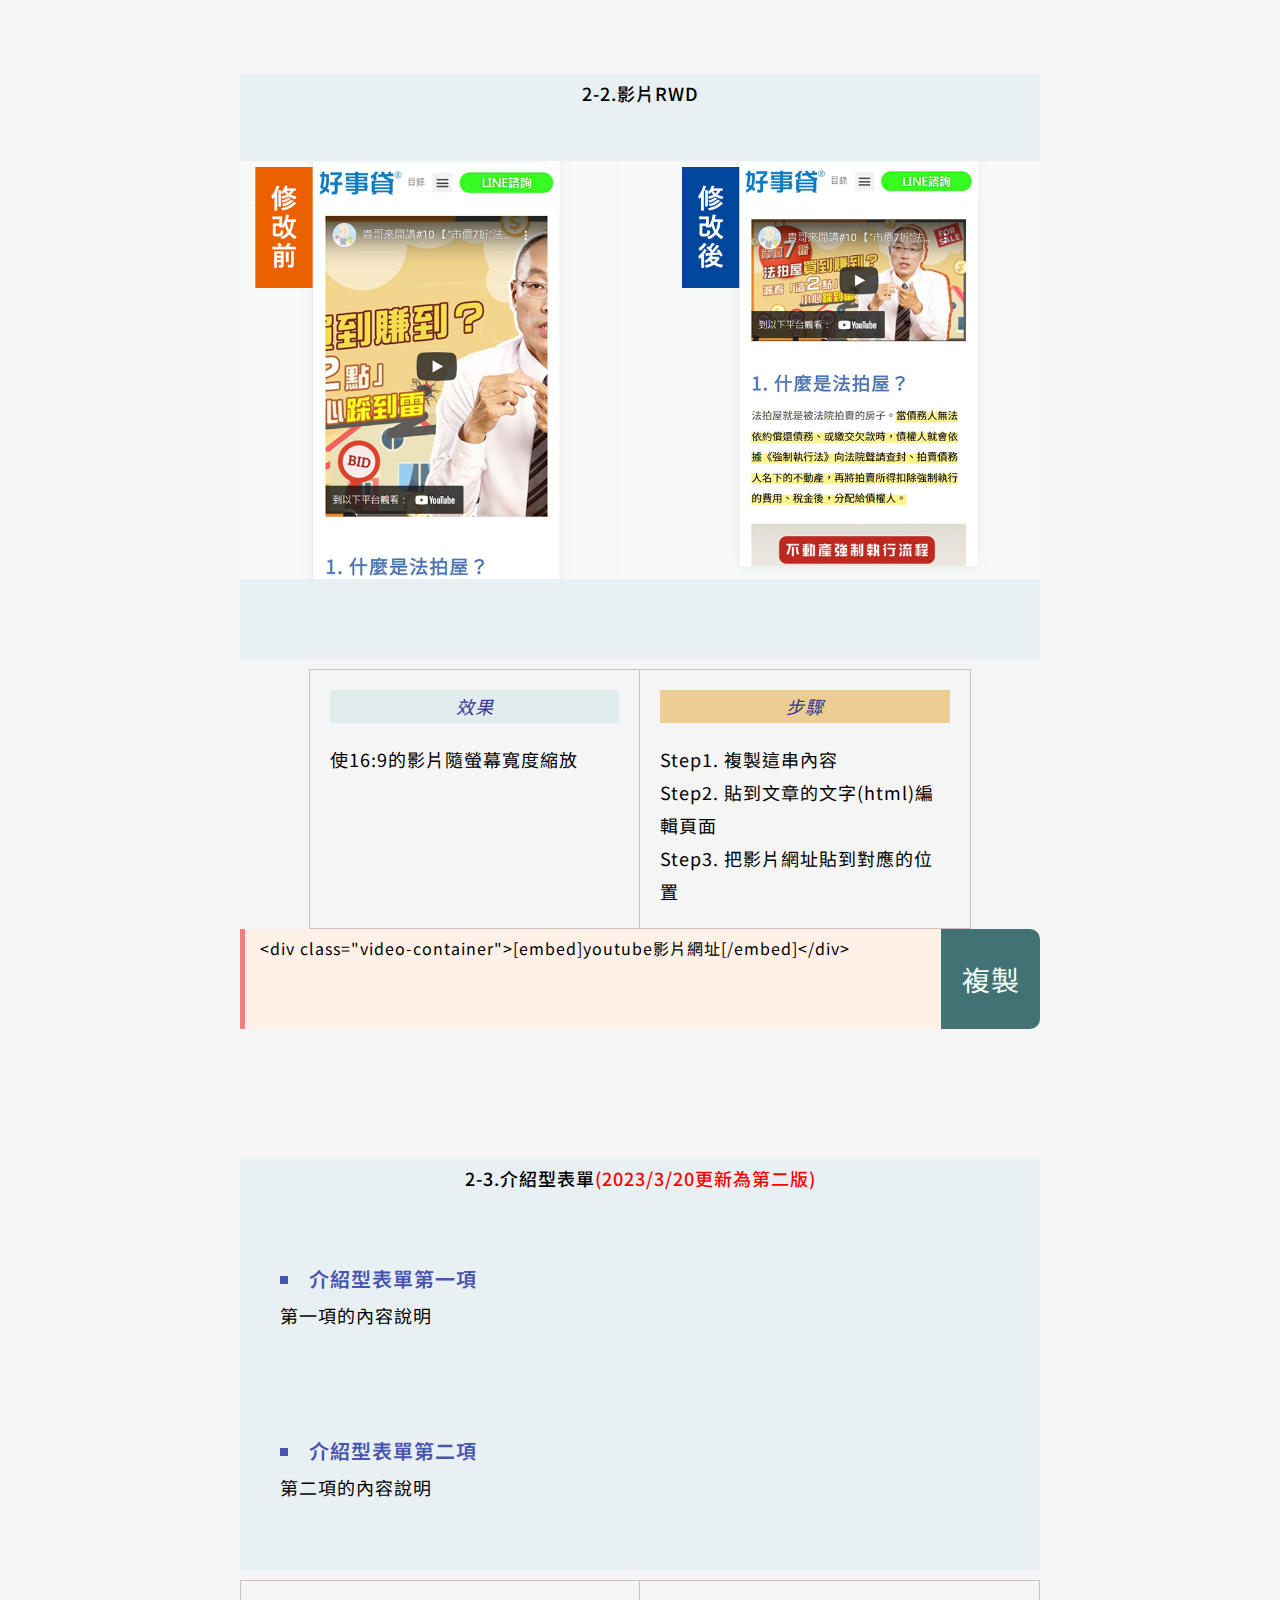
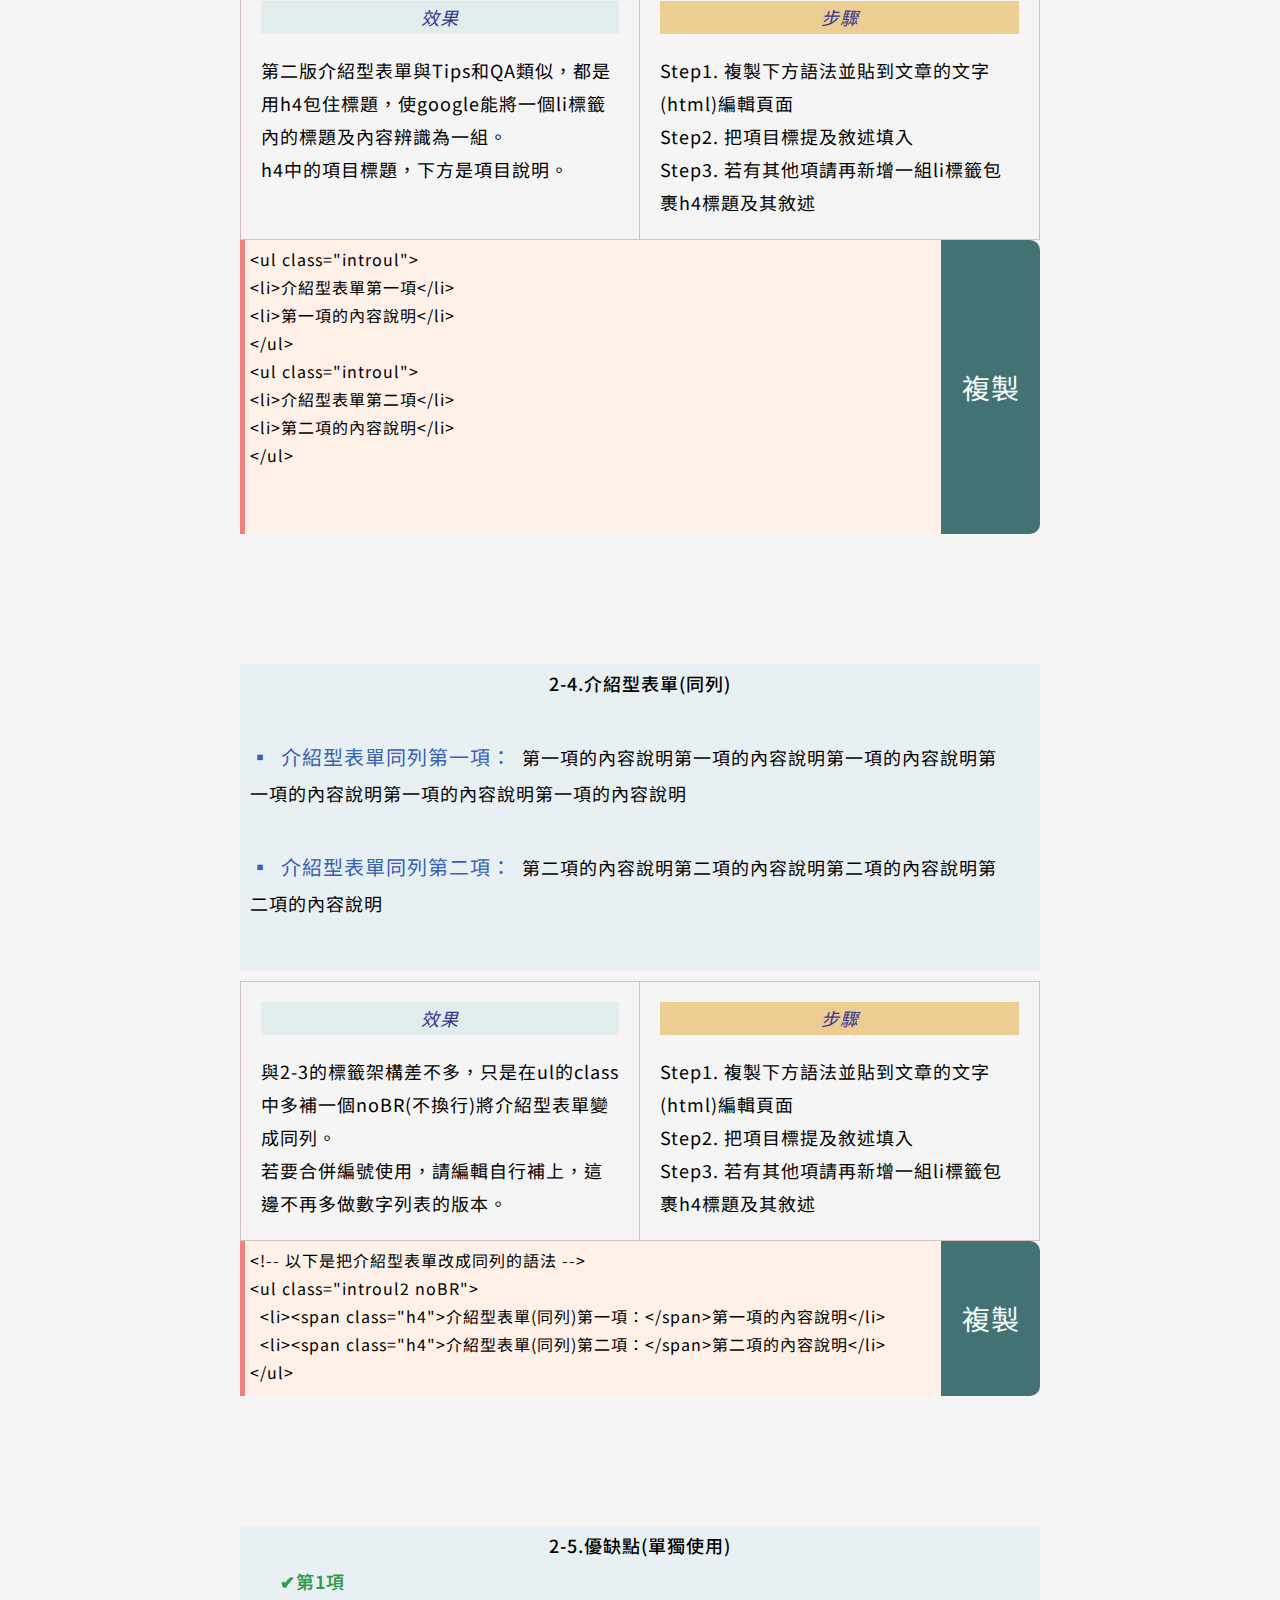
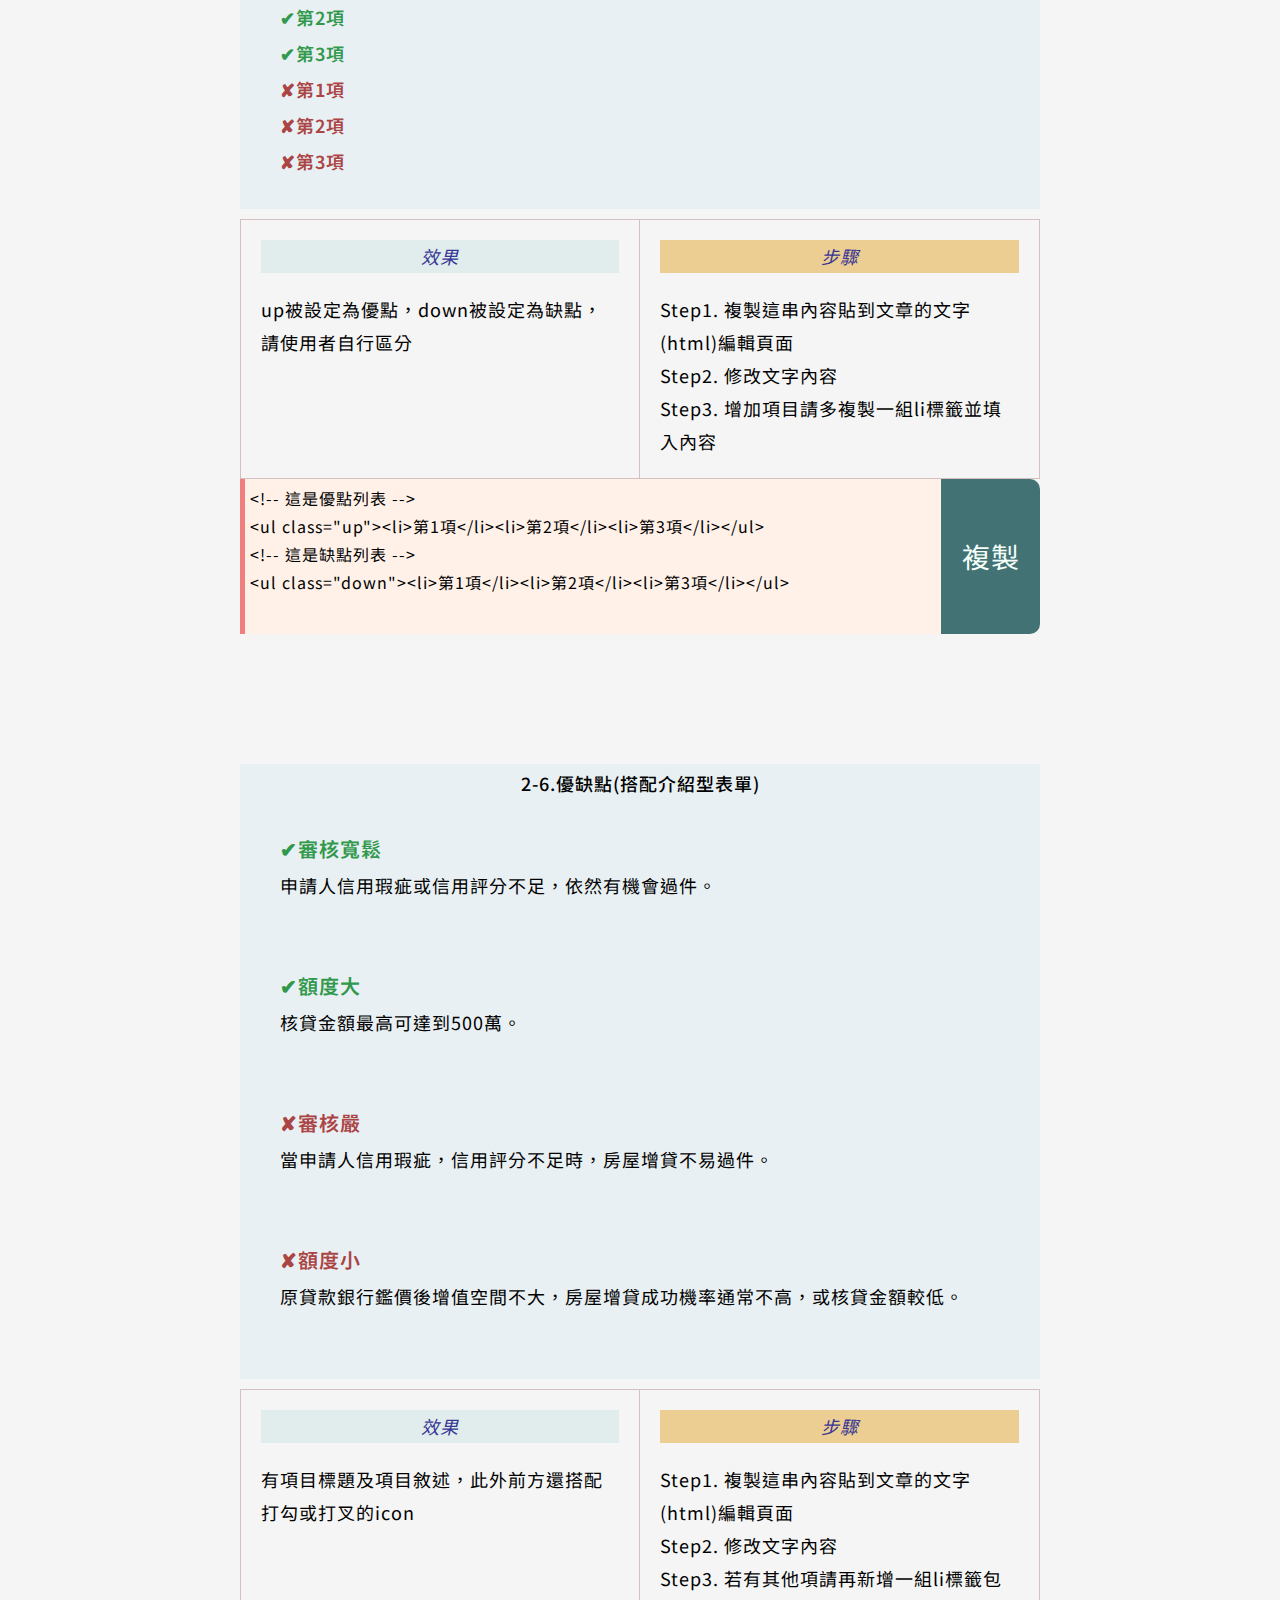
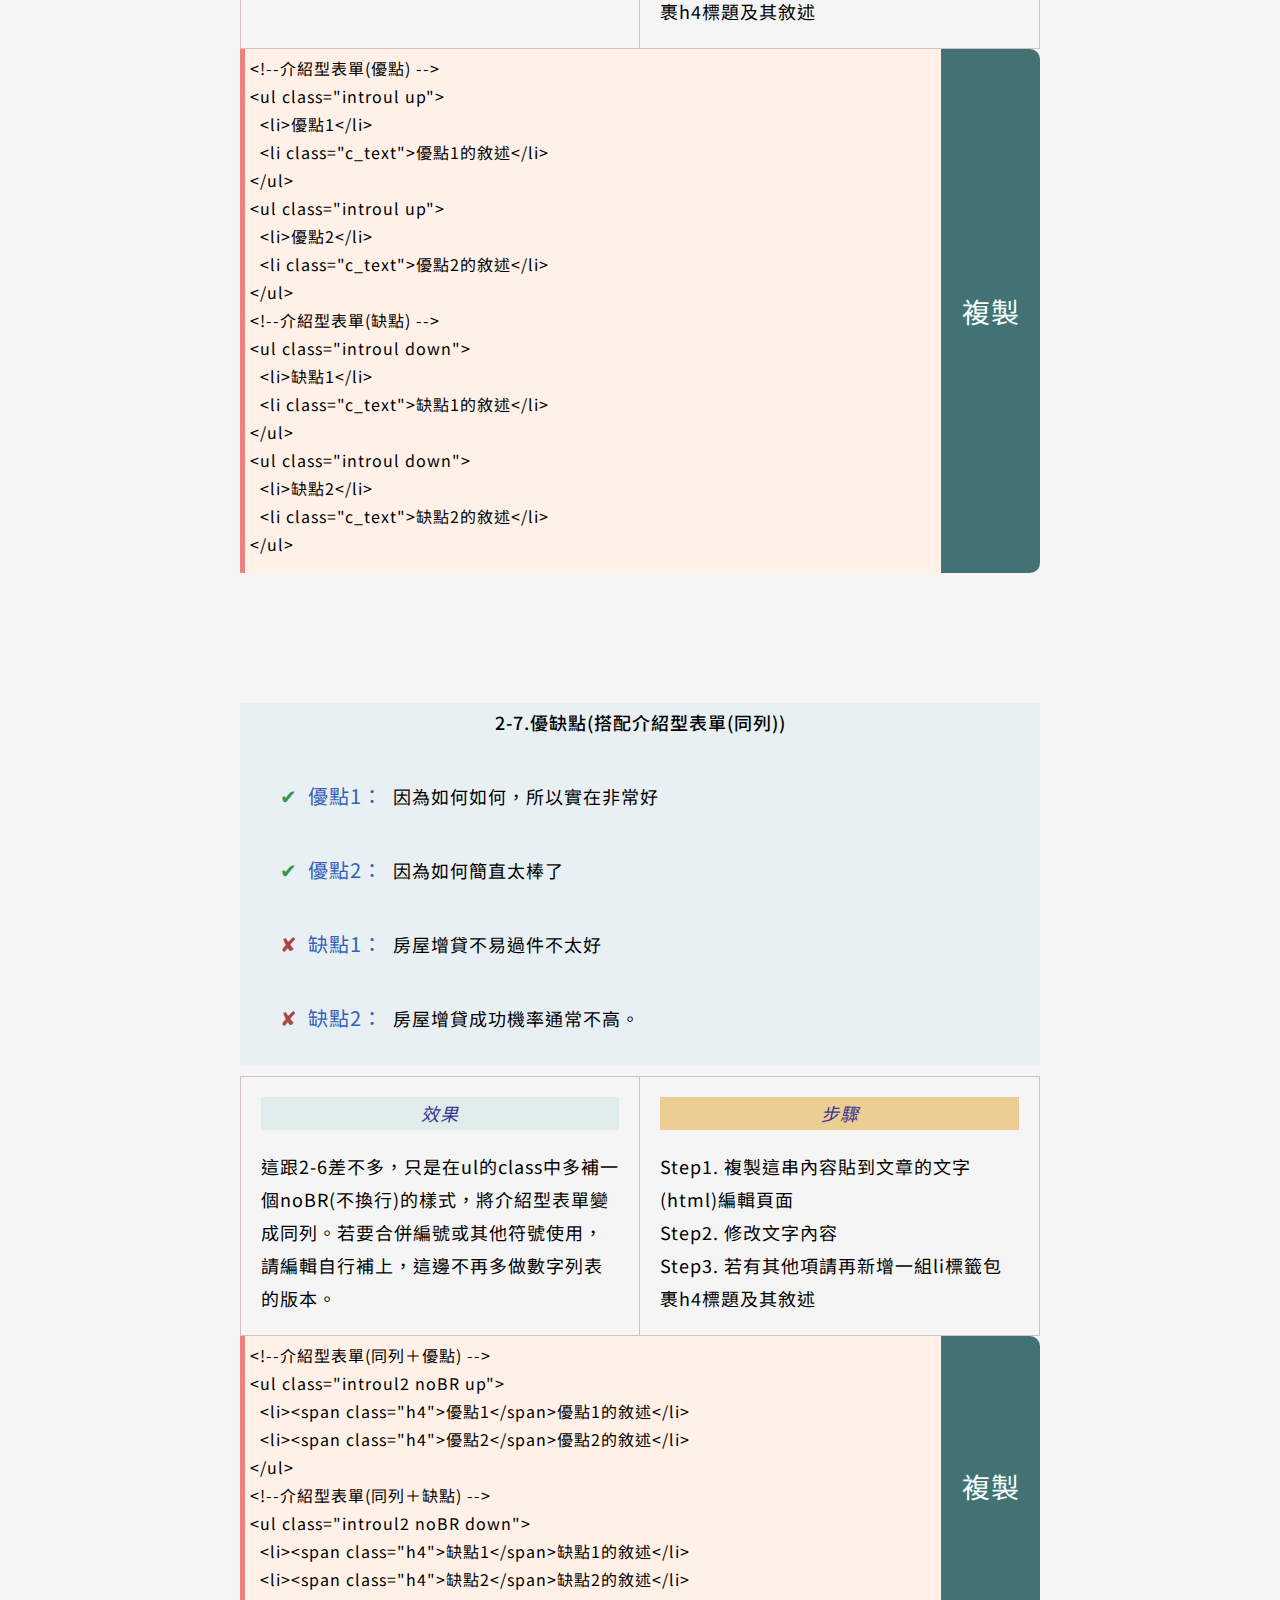
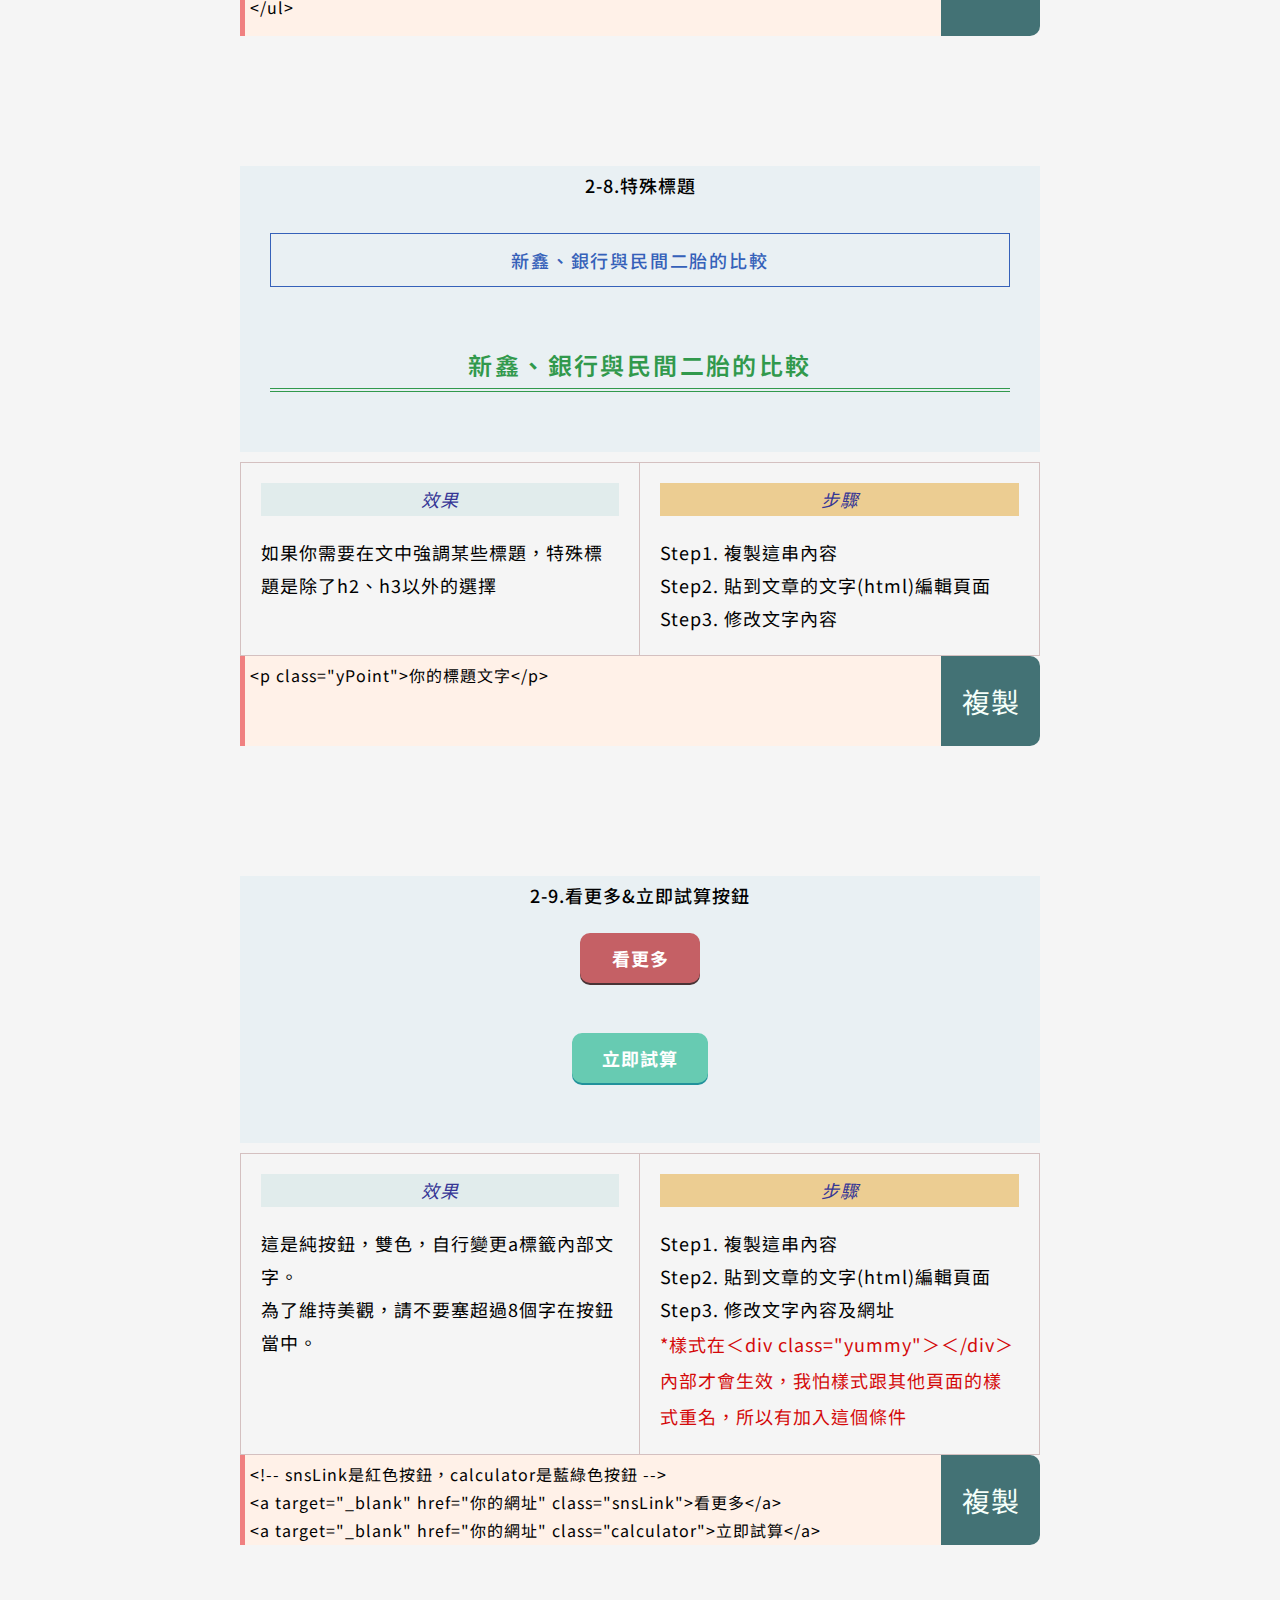
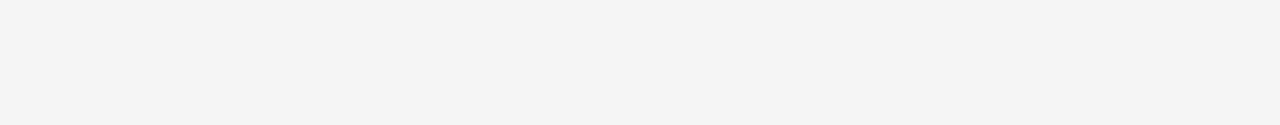
==== commit 124d20d7: "更新" ====
--- a/basic.html
+++ b/basic.html
@@ -245,19 +245,19 @@
 
         <ul class="introul up" style="margin: 0px;">
           <li>審核寬鬆</li>
-          <li>申請人信用瑕疵或信用評分不足，依然有機會過件。</li>
+          <li class="c_text">申請人信用瑕疵或信用評分不足，依然有機會過件。</li>
         </ul>
         <ul class="introul up">
           <li>額度大</li>
-          <li>核貸金額最高可達到500萬。</li>
+          <li class="c_text">核貸金額最高可達到500萬。</li>
         </ul>
         <ul class="introul down" style="margin: 0px;">
           <li>審核嚴</li>
-          <li>當申請人信用瑕疵，信用評分不足時，房屋增貸不易過件。</li>
+          <li class="c_text">當申請人信用瑕疵，信用評分不足時，房屋增貸不易過件。</li>
         </ul>
         <ul class="introul down">
           <li>額度小</li>
-          <li>原貸款銀行鑑價後增值空間不大，房屋增貸成功機率通常不高，或核貸金額較低。</li>
+          <li class="c_text">原貸款銀行鑑價後增值空間不大，房屋增貸成功機率通常不高，或核貸金額較低。</li>
         </ul>
 
       </div>
@@ -278,20 +278,20 @@
 <!--介紹型表單(優點) -->
 <ul class="introul up">
   <li>優點1</li>
-  <li>優點1的敘述</li>
+  <li class="c_text">優點1的敘述</li>
 </ul>   
 <ul class="introul up">
   <li>優點2</li>
-  <li>優點2的敘述</li>
+  <li class="c_text">優點2的敘述</li>
 </ul>   
 <!--介紹型表單(缺點) -->
 <ul class="introul down">
   <li>缺點1</li>
-  <li>缺點1的敘述</li>
+  <li class="c_text">缺點1的敘述</li>
 </ul>
 <ul class="introul down">
   <li>缺點2</li>
-  <li>缺點2的敘述</li>
+  <li class="c_text">缺點2的敘述</li>
 </ul>
           
           </textarea>
--- a/css/houseloanstyle.css
+++ b/css/houseloanstyle.css
@@ -47,6 +47,7 @@
   font-weight: 400;
   color: black;
 }
+
 /* ==============介紹型表單Ver.2開始=========== */
 .introul2 > li {
   list-style: none;
@@ -123,6 +124,13 @@
 .yummy ul.introul2.down > li::before,
 .yummy ul.introul2.up > li::before {
   content: '';
+}
+
+.yummy .introul > li.c_text {
+  color: black;
+}
+.yummy .introul > li.c_text::before {
+  display: none;
 }
 
 /* ==============介紹型表單Ver.2結束============== */
